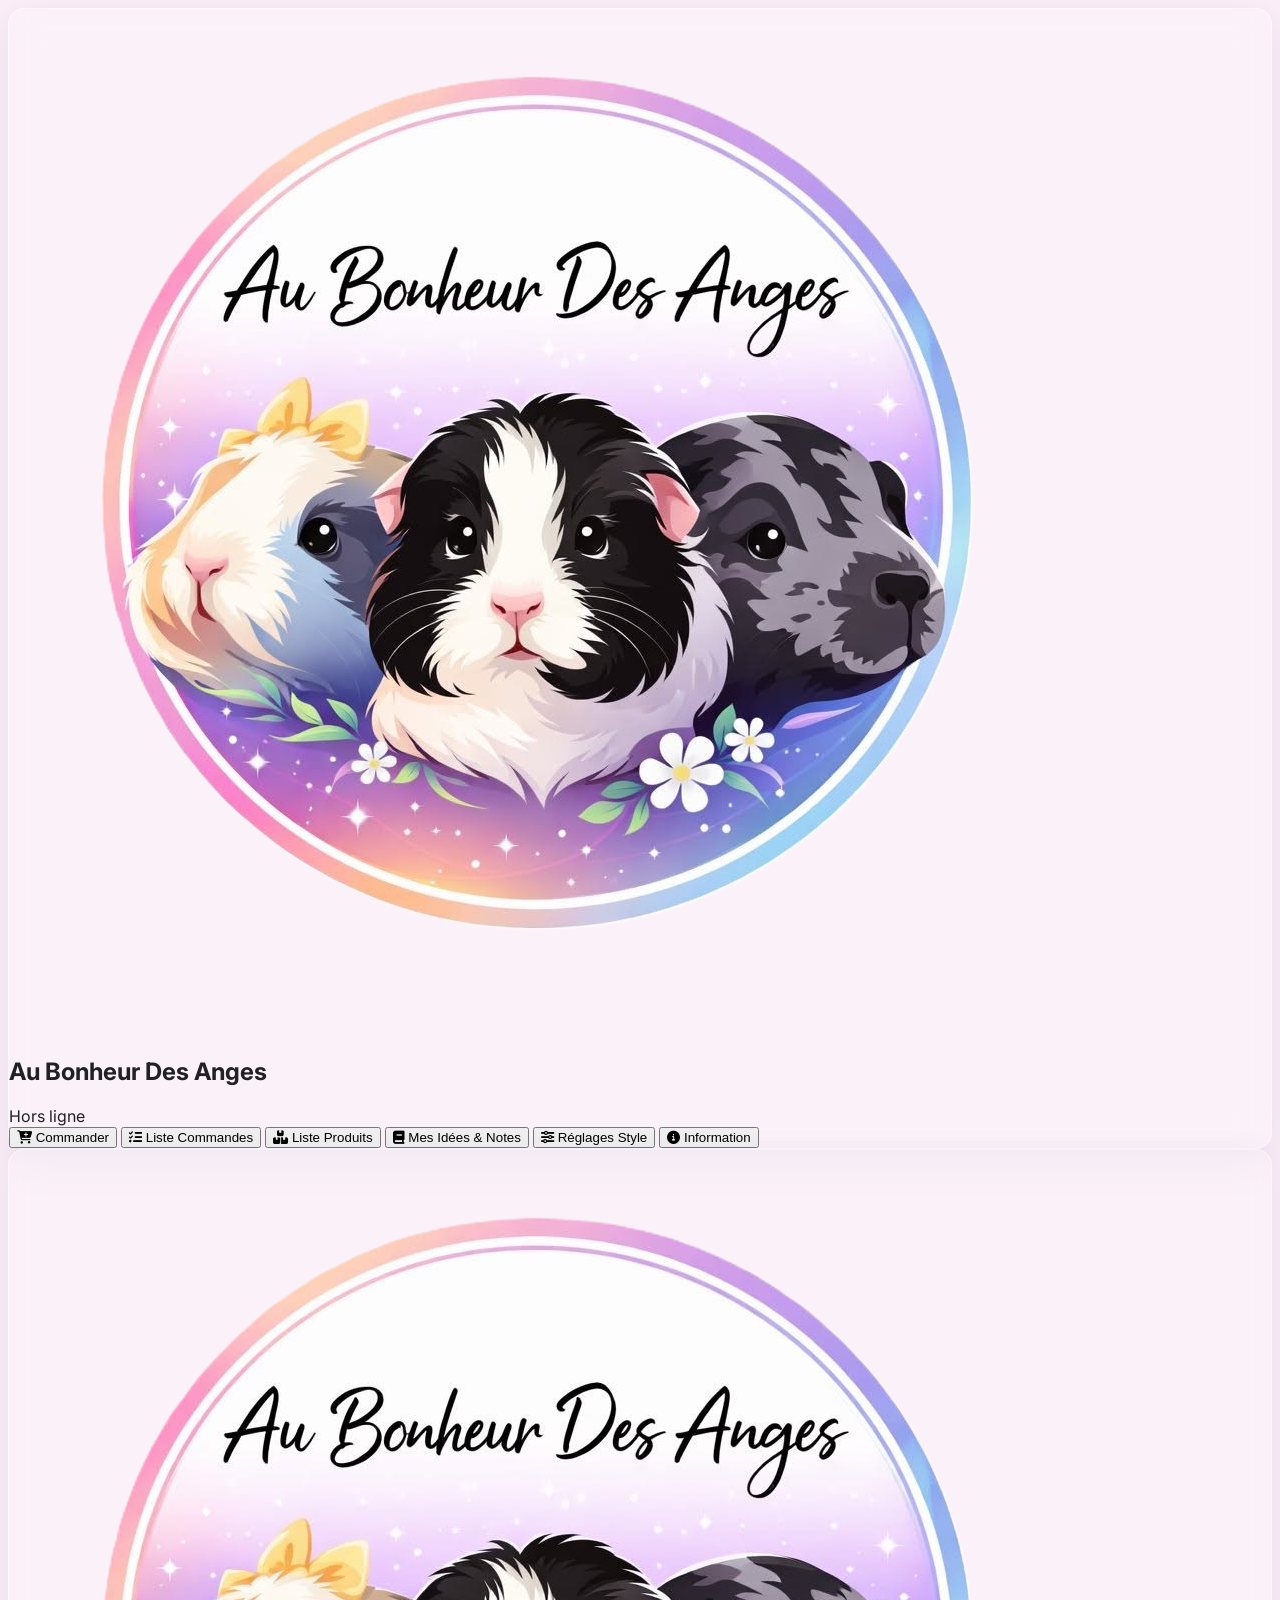
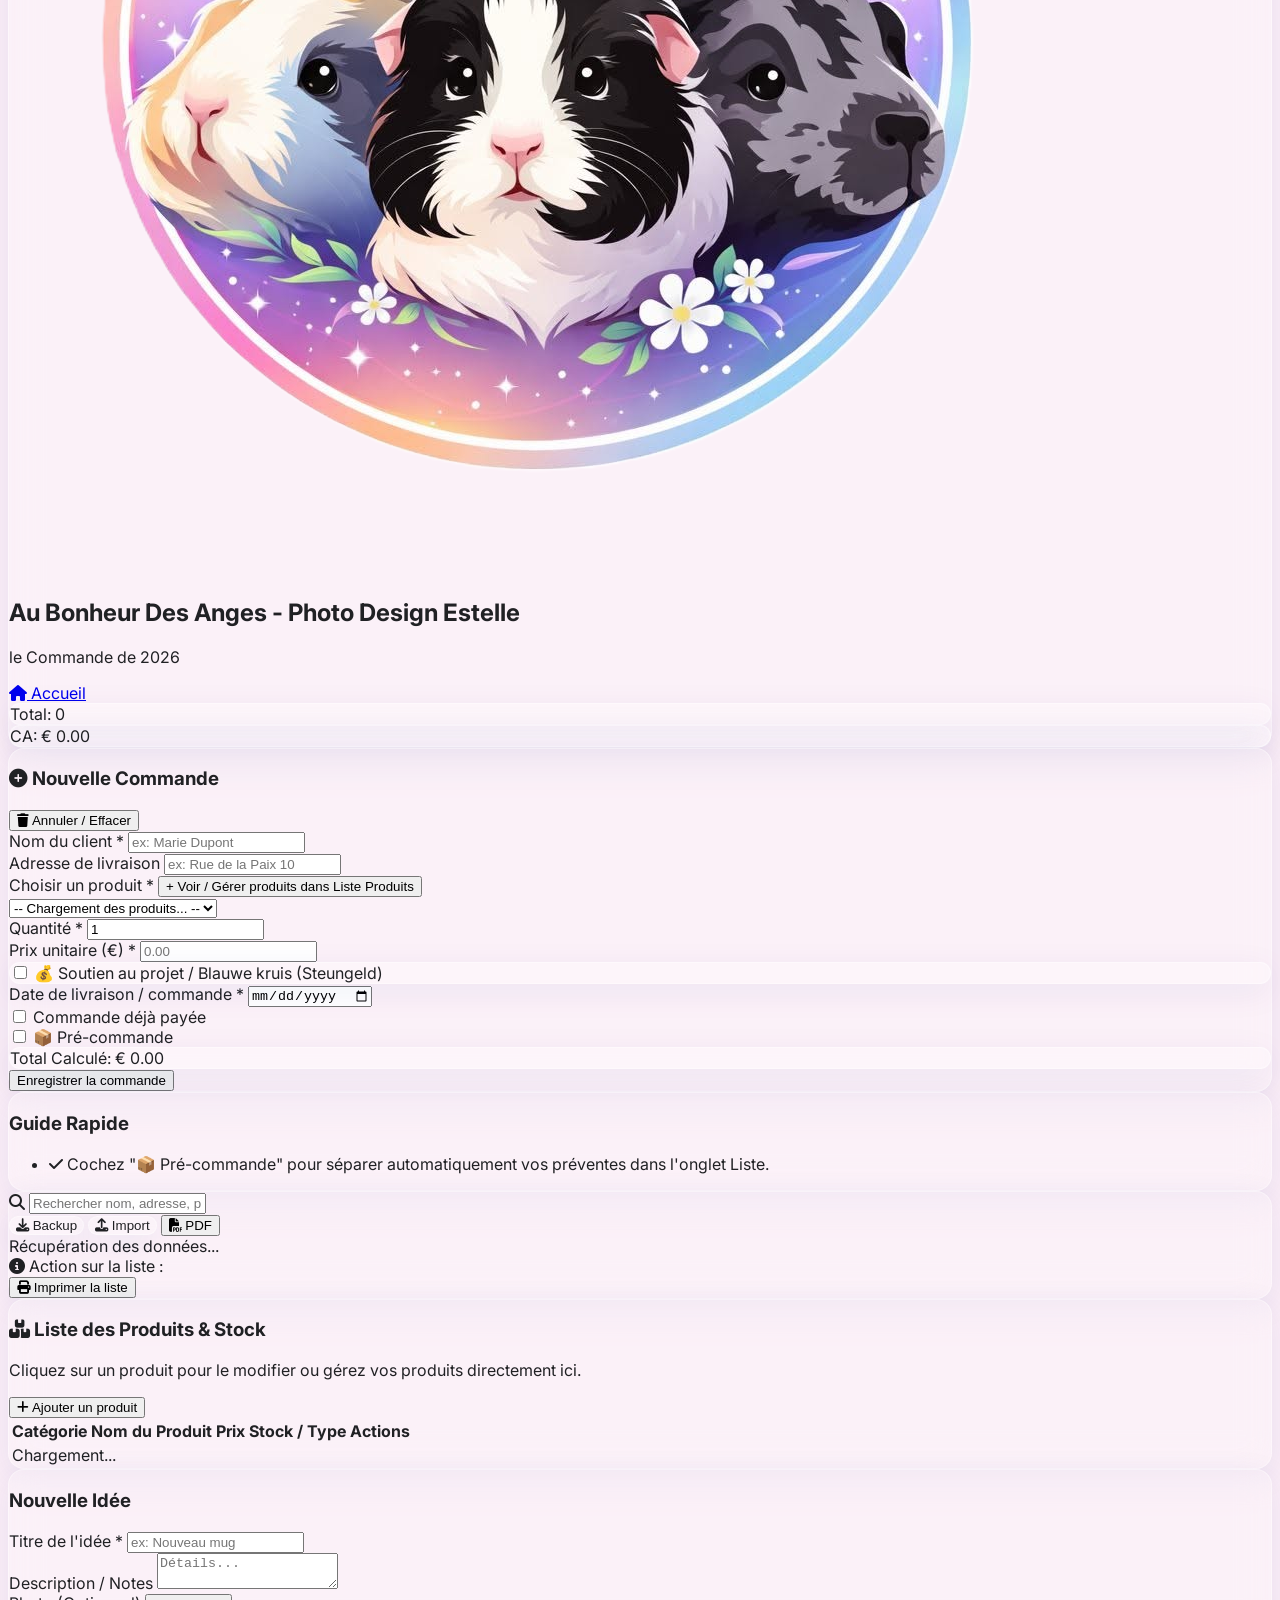
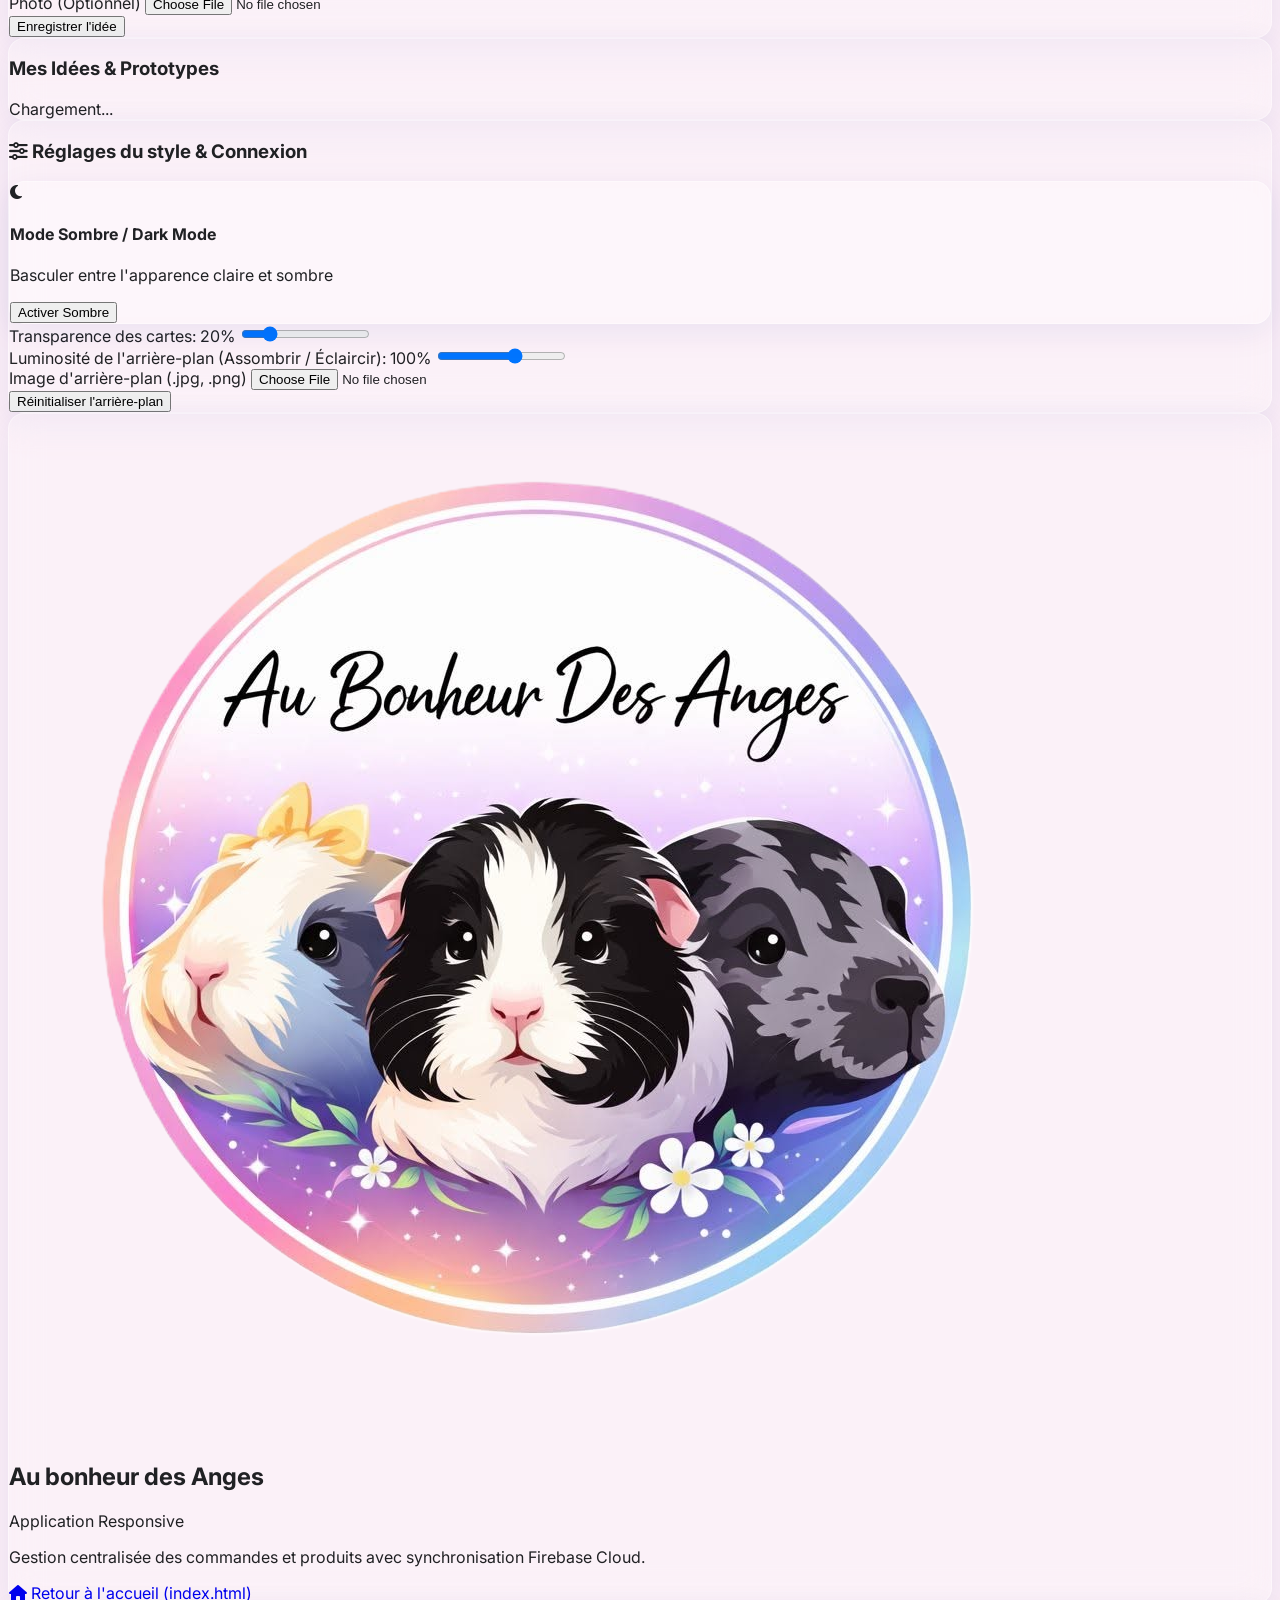
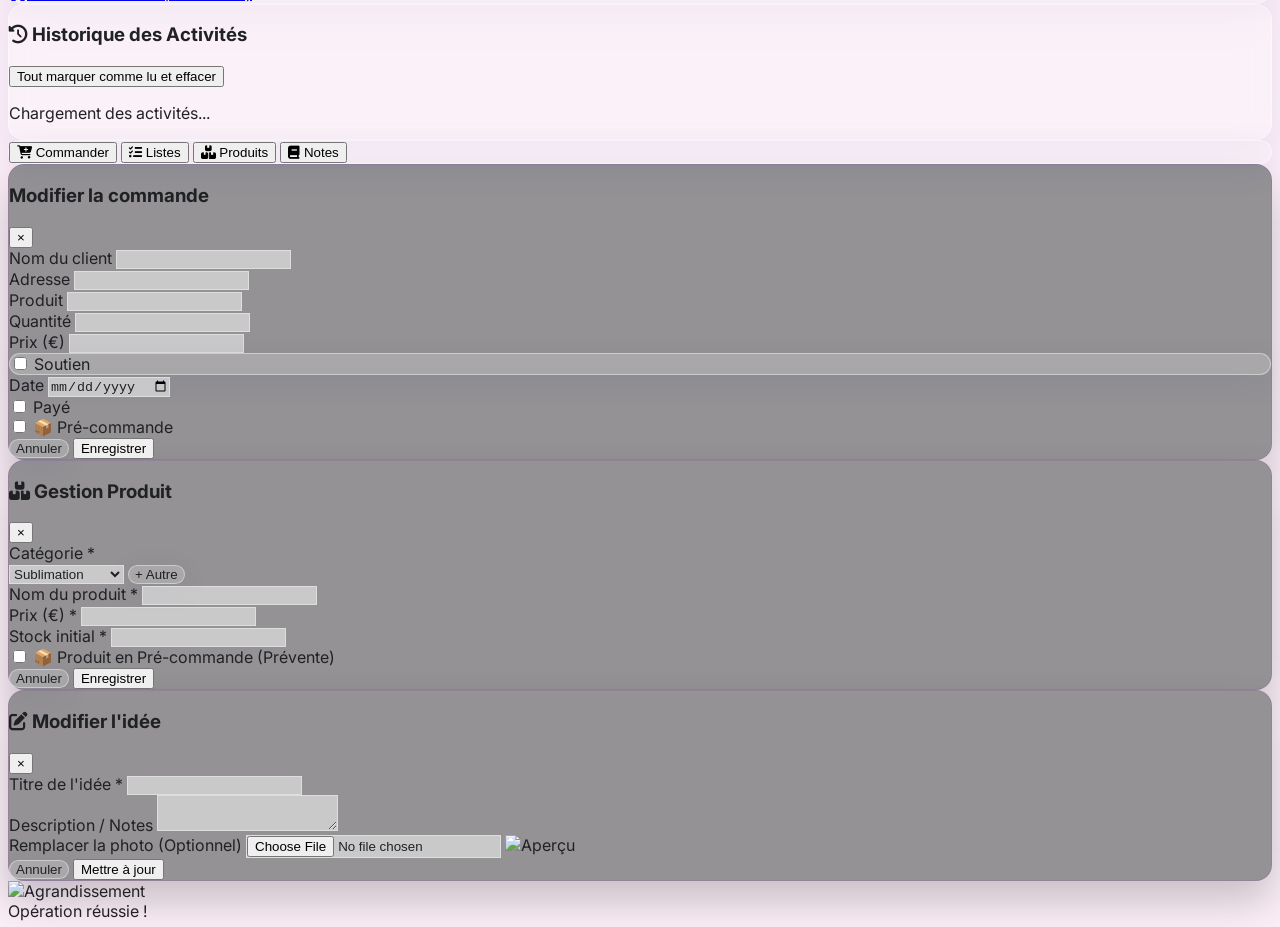
==== index.html @ 14081df7 "Update index.html Signed-off-by: Spider1232 <118114282+Spider1232@users.noreply.github.com>" ====
<!DOCTYPE html>
<html lang="fr-BE">
<head>
    <meta charset="UTF-8">
    <meta name="viewport" content="width=device-width, initial-scale=1.0">
    <title>Au Bonheur Des Anges - Dashboard</title>
    <!-- Tailwind CSS -->
    <script src="https://cdn.tailwindcss.com"></script>
    <!-- FontAwesome icons -->
    <link rel="stylesheet" href="https://cdnjs.cloudflare.com/ajax/libs/font-awesome/6.4.0/css/all.min.css">
    <!-- Google Fonts -->
    <link href="https://fonts.googleapis.com/css2?family=Inter:wght@300;400;500;600;700;800&display=swap" rel="stylesheet">
    <!-- html2pdf for PDF export -->
    <script src="https://cdnjs.cloudflare.com/ajax/libs/html2pdf.js/0.10.1/html2pdf.bundle.min.js"></script>

    <style>
        :root {
            --glass-bg: rgba(255, 255, 255, 0.20);
            --glass-border: rgba(255, 255, 255, 0.4);
            --glass-blur: 16px;
            --text-color: #202124;
            --body-bg: #fbeef7;
        }

        body.dark-mode {
            --glass-bg: rgba(30, 30, 40, 0.45);
            --glass-border: rgba(255, 255, 255, 0.12);
            --text-color: #f1f5f9;
            --body-bg: #121216;
        }

        body {
            font-family: 'Inter', -apple-system, BlinkMacSystemFont, sans-serif;
            background-color: var(--body-bg);
            background-attachment: fixed;
            min-height: 100vh;
            color: var(--text-color);
            position: relative;
            transition: background-color 0.3s ease, color 0.3s ease;
        }

        body::before {
            content: "";
            position: fixed;
            top: 0; left: 0; width: 100%; height: 100%;
            z-index: -1;
            background-size: cover;
            background-position: center;
            background-repeat: no-repeat;
            filter: brightness(100%);
            transition: filter 0.2s ease;
        }

        .glass-card {
            background: var(--glass-bg);
            backdrop-filter: blur(var(--glass-blur));
            -webkit-backdrop-filter: blur(var(--glass-blur));
            border: 1px solid var(--glass-border);
            border-radius: 1rem;
            box-shadow: 0 8px 32px 0 rgba(31, 38, 135, 0.08);
            color: var(--text-color);
        }
        .modal-white-card {
            background: #949294 !important;
            backdrop-filter: none !important;
            -webkit-backdrop-filter: none !important;
            border: 1px solid rgba(142, 68, 173, 0.2);
            border-radius: 1rem;
            box-shadow: 0 20px 40px rgba(0, 0, 0, 0.2);
            color: #202124 !important;

        body.dark-mode .modal-white-card {
            background: #1e1e24 !important;
            color: #ffffff !important;
            border-color: rgba(255, 255, 255, 0.15);
        }

        body.dark-mode .modal-white-card .glass-input {
            background: rgba(255, 255, 255, 0.1);
            color: #ffffff;
            border-color: rgba(255, 255, 255, 0.2);
        }

        .glass-input {
            background: rgba(255, 255, 255, 0.5);
            border: 1px solid var(--glass-border);
            color: #202124;
            backdrop-filter: blur(5px);
            -webkit-backdrop-filter: blur(5px);
        }

        body.dark-mode .glass-input {
            background: rgba(40, 40, 50, 0.6);
            color: #ffffff;
        }

        .glass-input::placeholder {
            color: rgba(32, 33, 36, 0.5);
        }

        body.dark-mode .glass-input::placeholder {
            color: rgba(255, 255, 255, 0.4);
        }

        .glass-input:focus {
            background: rgba(255, 255, 255, 0.85);
            border-color: #8e44ad;
            outline: none;
            box-shadow: 0 0 0 3px rgba(142, 68, 173, 0.15);
        }

        body.dark-mode .glass-input:focus {
            background: rgba(50, 50, 65, 0.9);
        }

        ::-webkit-scrollbar {
            width: 8px;
            height: 8px;
        }
        ::-webkit-scrollbar-track {
            background: rgba(0, 0, 0, 0.05);
        }
        ::-webkit-scrollbar-thumb {
            background: rgba(142, 68, 173, 0.2);
            border-radius: 4px;
        }
        ::-webkit-scrollbar-thumb:hover {
            background: rgba(142, 68, 173, 0.4);
        }

        select option {
            background-color: #ffffff;
            color: #202124;
        }
        body.dark-mode select option {
            background-color: #1e1e24;
            color: #ffffff;
        }

        .activity-item {
            background: rgba(255, 255, 255, 0.4);
            border-left: 3px solid #8e44ad;
            padding: 8px 12px;
            border-radius: 8px;
            margin-bottom: 8px;
            font-size: 12px;
        }
        body.dark-mode .activity-item {
            background: rgba(40, 40, 50, 0.4);
        }
        .activity-time {
            font-size: 10px;
            color: #7f8c8d;
            margin-bottom: 2px;
        }

        @media print {
            body { background: white !important; color: black !important; }
            aside, nav, header, button, .glass-card { background: white !important; box-shadow: none !important; border: none !important; color: black !important; }
            .no-print { display: none !important; }
        }
    </style>
</head>
<body class="flex min-h-screen overflow-x-hidden">

    <!-- ================= SIDEBAR NAVIGATIE (PC) ================= -->
    <aside class="w-64 glass-card m-4 mr-0 flex flex-col justify-between p-5 z-20 shrink-0 hidden md:flex no-print">
        <div>
            <div class="flex items-center gap-3 pb-6 border-b border-purple-900/10">
                <img src="logo.jpg" alt="Logo" class="w-12 h-12 rounded-full object-cover border-2 border-white/60 shadow-md" onerror="this.src='https://via.placeholder.com/48?text=ABDA'">
                <div>
                    <h1 class="font-bold text-sm leading-tight text-[#8e44ad]">Au Bonheur Des Anges</h1>
                    <div class="flex items-center gap-2 mt-1">
                        <span id="statusDot" class="w-2.5 h-2.5 rounded-full bg-red-500 shadow-sm"></span>
                        <span id="statusText" class="text-xs opacity-80 font-medium">Hors ligne</span>
                    </div>
                </div>
            </div>

            <nav class="mt-6 flex flex-col gap-2">
                <button onclick="showSection('order-section')" id="nav-order-section" class="nav-btn flex items-center gap-3 px-4 py-3 rounded-xl font-semibold text-sm transition-all bg-[#8e44ad]/15 text-[#8e44ad] shadow-sm cursor-pointer">
                    <i class="fa-solid fa-cart-plus text-lg w-6"></i>
                    <span>Commander</span>
                </button>
                <button onclick="showSection('list-section')" id="nav-list-section" class="nav-btn flex items-center gap-3 px-4 py-3 rounded-xl font-semibold text-sm opacity-80 hover:bg-white/30 hover:text-[#8e44ad] transition-all cursor-pointer">
                    <i class="fa-solid fa-list-check text-lg w-6"></i>
                    <span>Liste Commandes</span>
                </button>
                <button onclick="showSection('pdf-section')" id="nav-pdf-section" class="nav-btn flex items-center gap-3 px-4 py-3 rounded-xl font-semibold text-sm opacity-80 hover:bg-white/30 hover:text-[#8e44ad] transition-all cursor-pointer">
                    <i class="fa-solid fa-boxes-stacked text-lg w-6"></i>
                    <span>Liste Produits</span>
                </button>
                <button onclick="showSection('notebook-section')" id="nav-notebook-section" class="nav-btn flex items-center gap-3 px-4 py-3 rounded-xl font-semibold text-sm opacity-80 hover:bg-white/30 hover:text-[#8e44ad] transition-all cursor-pointer">
                    <i class="fa-solid fa-book text-lg w-6"></i>
                    <span>Mes Idées & Notes</span>
                </button>
                <button onclick="showSection('settings-section')" id="nav-settings-section" class="nav-btn flex items-center gap-3 px-4 py-3 rounded-xl font-semibold text-sm opacity-80 hover:bg-white/30 hover:text-[#8e44ad] transition-all cursor-pointer">
                    <i class="fa-solid fa-sliders text-lg w-6"></i>
                    <span>Réglages Style</span>
                </button>
                <button onclick="showSection('info-section')" id="nav-info-section" class="nav-btn flex items-center gap-3 px-4 py-3 rounded-xl font-semibold text-sm opacity-80 hover:bg-white/30 hover:text-[#8e44ad] transition-all cursor-pointer">
                    <i class="fa-solid fa-circle-info text-lg w-6"></i>
                    <span>Information</span>
                </button>
            </nav>
        </div>
    </aside>

    <!-- ================= HOOFDINHOUD (MAIN WORKSPACE) ================= -->
    <main class="flex-1 p-4 md:p-6 pb-28 md:pb-6 overflow-y-auto max-w-7xl mx-auto w-full">

        <header class="glass-card p-4 mb-6 flex flex-wrap justify-between items-center gap-4 no-print">
            <div class="flex items-center gap-3">
                <img src="logo.jpg" alt="Logo" class="w-10 h-10 rounded-full object-cover border-2 border-white/60 shadow-md md:hidden" onerror="this.src='https://via.placeholder.com/40?text=ABDA'">
                <div>
                    <h2 class="text-xl font-bold text-[#8e44ad]">Au Bonheur Des Anges - Photo Design Estelle</h2>
                    <p class="text-xs opacity-75">le Commande de 2026</p>
                </div>
            </div>

            <div class="flex items-center gap-2">
                <a href="index.html" class="px-3 py-2 bg-white/60 hover:bg-white/90 text-[#8e44ad] rounded-xl border border-white/60 shadow-sm font-semibold text-xs flex items-center gap-1.5 transition-all">
                    <i class="fa-solid fa-house"></i>
                    <span class="hidden sm:inline">Accueil</span>
                </a>
            </div>

            <div class="flex items-center gap-4 text-xs">
                <div class="glass-card px-3 py-2 rounded-xl shadow-sm">
                    <span class="opacity-75">Total:</span>
                    <span id="statTotalOrders" class="font-bold text-[#8e44ad] ml-1">0</span>
                </div>
                <div class="glass-card px-3 py-2 rounded-xl shadow-sm">
                    <span class="opacity-75">CA:</span>
                    <span id="statTotalRevenue" class="font-bold text-emerald-500 ml-1">€ 0.00</span>
                </div>
            </div>
        </header>

        <!-- SECTIE 1: COMMANDER -->
        <section id="order-section" class="dashboard-section space-y-6">
            <div class="grid grid-cols-1 lg:grid-cols-12 gap-6">
                <div id="formCardContainer" class="lg:col-span-7 glass-card p-6 transition-all">
                    <div class="flex justify-between items-center pb-4 mb-6 border-b border-purple-900/10">
                        <h3 id="formSectionTitle" class="font-bold uppercase tracking-wider text-sm text-[#8e44ad] flex items-center gap-2">
                            <i class="fa-solid fa-plus-circle"></i> Nouvelle Commande
                        </h3>
                        <button onclick="clearFormDraft()" class="text-xs text-red-500 hover:text-red-700 flex items-center gap-1 font-semibold cursor-pointer">
                            <i class="fa-solid fa-trash"></i> Annuler / Effacer
                        </button>
                    </div>

                    <form id="orderForm" class="space-y-4">
                        <input type="hidden" id="editOrderId" value="">
                        <div class="grid grid-cols-1 sm:grid-cols-2 gap-4">
                            <div>
                                <label class="block text-xs font-semibold opacity-80 mb-1">Nom du client *</label>
                                <input type="text" id="naam" class="w-full glass-input rounded-xl px-4 py-2.5 text-sm" placeholder="ex: Marie Dupont" required>
                            </div>
                            <div>
                                <label class="block text-xs font-semibold opacity-80 mb-1">Adresse de livraison</label>
                                <input type="text" id="adres" class="w-full glass-input rounded-xl px-4 py-2.5 text-sm" placeholder="ex: Rue de la Paix 10">
                            </div>
                        </div>

                        <div>
                            <div class="flex justify-between items-center mb-1">
                                <label class="block text-xs font-semibold opacity-80">Choisir un produit *</label>
                                <button type="button" onclick="showSection('pdf-section')" class="text-xs text-[#8e44ad] underline font-medium hover:text-[#6c3483] cursor-pointer">
                                    + Voir / Gérer produits dans Liste Produits
                                </button>
                            </div>
                            <select id="text" class="w-full glass-input rounded-xl px-4 py-2.5 text-sm cursor-pointer" required onchange="updateDefaultPrice()">
                                <option value="" data-price="">-- Chargement des produits... --</option>
                            </select>
                        </div>

                        <div class="grid grid-cols-1 sm:grid-cols-2 gap-4">
                            <div>
                                <label class="block text-xs font-semibold opacity-80 mb-1">Quantité *</label>
                                <input type="number" id="aantal" class="w-full glass-input rounded-xl px-4 py-2.5 text-sm" value="1" min="1" required oninput="calculateTotal()">
                            </div>
                            <div>
                                <label class="block text-xs font-semibold opacity-80 mb-1">Prix unitaire (€) *</label>
                                <input type="number" step="0.01" id="prijs" class="w-full glass-input rounded-xl px-4 py-2.5 text-sm" placeholder="0.00" required oninput="calculateTotal()">
                            </div>
                        </div>

                        <div class="glass-card p-4 rounded-xl border border-dashed border-[#8e44ad]/30 bg-purple-900/5 space-y-3">
                            <div class="flex items-center gap-3">
                                <input type="checkbox" id="hasSteungeld" class="w-5 h-5 accent-[#8e44ad] rounded cursor-pointer" onchange="toggleSteungeldInput(); calculateTotal();">
                                <label for="hasSteungeld" class="text-sm font-semibold cursor-pointer opacity-90">💰 Soutien au projet / Blauwe kruis (Steungeld)</label>
                            </div>
                            <div id="steungeldWrapper" style="display: none;">
                                <label class="block text-xs font-semibold opacity-80 mb-1">Montant du soutien / steungeld (€)</label>
                                <input type="number" step="0.01" id="steungeldBedrag" class="w-full glass-input rounded-xl px-4 py-2 text-sm" value="0.00" min="0" oninput="calculateTotal()">
                            </div>
                        </div>

                        <div class="grid grid-cols-1 sm:grid-cols-2 gap-4 items-center">
                            <div>
                                <label class="block text-xs font-semibold opacity-80 mb-1">Date de livraison / commande *</label>
                                <input type="date" id="datum" class="w-full glass-input rounded-xl px-4 py-2.5 text-sm cursor-pointer" required>
                            </div>
                            <div class="space-y-2 pt-2">
                                <div class="flex items-center gap-3">
                                    <input type="checkbox" id="betaald" class="w-5 h-5 accent-[#8e44ad] rounded cursor-pointer">
                                    <label for="betaald" class="text-sm font-semibold cursor-pointer opacity-90">Commande déjà payée</label>
                                </div>
                                <div class="flex items-center gap-3">
                                    <input type="checkbox" id="preorder" class="w-5 h-5 accent-[#8e44ad] rounded cursor-pointer">
                                    <label for="preorder" class="text-sm font-semibold cursor-pointer opacity-90">📦 Pré-commande</label>
                                </div>
                            </div>
                        </div>

                        <div class="glass-card p-4 rounded-xl flex justify-between items-center mt-4 shadow-sm">
                            <span class="text-sm font-medium opacity-80">Total Calculé:</span>
                            <span class="text-2xl font-extrabold text-[#8e44ad]">€ <span id="totalAmount">0.00</span></span>
                        </div>

                        <button type="submit" id="submitBtn" class="w-full py-3.5 rounded-xl bg-gradient-to-r from-[#9b51e0] to-[#8e44ad] hover:from-[#a55eea] hover:to-[#7d3c98] font-bold text-white shadow-lg transition-all cursor-pointer">
                            Enregistrer la commande
                        </button>
                    </form>
                </div>

                <div class="lg:col-span-5 space-y-6">
                    <div class="glass-card p-6">
                        <h3 class="font-bold uppercase tracking-wider text-sm text-[#8e44ad] mb-4 pb-2 border-b border-purple-900/10">
                            Guide Rapide
                        </h3>
                        <ul class="space-y-3 text-xs opacity-80">
                            <li class="flex items-start gap-2">
                                <i class="fa-solid fa-check text-emerald-500 mt-0.5"></i>
                                <span>Cochez "📦 Pré-commande" pour séparer automatiquement vos préventes dans l'onglet Liste.</span>
                            </li>
                        </ul>
                    </div>
                </div>
            </div>
        </section>

        <!-- SECTIE 2: LISTE COMMANDES -->
        <section id="list-section" class="dashboard-section space-y-6 hidden">
            <div class="glass-card p-6" id="pdfContent">
                <div class="flex flex-wrap justify-between items-center gap-4 mb-6 pb-4 border-b border-purple-900/10">
                    <div class="flex items-center gap-2 flex-1 max-w-md">
                        <div class="relative w-full">
                            <i class="fa-solid fa-magnifying-glass absolute left-3.5 top-3 opacity-50 text-sm"></i>
                            <input type="text" id="searchInput" onkeyup="filterItems()" class="w-full glass-input pl-10 pr-4 py-2 rounded-xl text-sm" placeholder="Rechercher nom, adresse, produit...">
                        </div>
                    </div>
                    <!-- BACKUP, IMPORT & PDF KNOPPEN -->
                    <div class="flex items-center gap-2 flex-wrap">
                        <button onclick="downloadBackup()" class="px-3 py-2 rounded-xl glass-card text-xs font-semibold text-[#8e44ad] border border-[#8e44ad]/30 shadow-sm hover:bg-white/50 cursor-pointer flex items-center gap-1.5" title="Télécharger une sauvegarde (Backup)">
                            <i class="fa-solid fa-download"></i> Backup
                        </button>
                        <button onclick="document.getElementById('importFile').click()" class="px-3 py-2 rounded-xl glass-card text-xs font-semibold text-[#8e44ad] border border-[#8e44ad]/30 shadow-sm hover:bg-white/50 cursor-pointer flex items-center gap-1.5" title="Importer une sauvegarde">
                            <i class="fa-solid fa-upload"></i> Import
                        </button>
                        <input type="file" id="importFile" style="display: none;" accept=".json" onchange="importBackup(event)">
                        <button onclick="exportToPDF()" class="px-3 py-2 rounded-xl bg-[#8e44ad] text-xs font-semibold text-white shadow-sm hover:bg-[#7d3c98] cursor-pointer flex items-center gap-1.5" title="Exporter en PDF">
                            <i class="fa-solid fa-file-pdf"></i> PDF
                        </button>
                    </div>
                </div>

                <div class="space-y-6">
                    <div id="loadingText" class="text-center py-8 opacity-60 text-sm">Récupération des données...</div>

                    <div id="preorderSection" style="display:none;" class="space-y-3">
                        <div class="text-xs font-bold uppercase tracking-wider text-[#8e44ad] pb-1 border-b border-[#8e44ad]/30 flex items-center gap-2">
                            <span>📦 Pré-commandes</span> (<span id="preorderCount">0</span>)
                        </div>
                        <ul id="preorderList" class="space-y-3"></ul>
                    </div>

                    <div id="normalSection" style="display:none;" class="space-y-3">
                        <div class="text-xs font-bold uppercase tracking-wider text-[#8e44ad] pb-1 border-b border-[#8e44ad]/30 flex items-center gap-2">
                            <span>🛍️ Commandes Normales</span> (<span id="normalCount">0</span>)
                        </div>
                        <ul id="normalList" class="space-y-3"></ul>
                    </div>

                    <div id="emptyMessage" class="text-center py-8 opacity-60 text-sm" style="display:none;">Aucune commande trouvée</div>
                </div>

                <div class="mt-8 pt-6 border-t border-purple-900/10 flex flex-wrap items-center justify-between gap-4">
                    <div class="text-xs opacity-75">
                        <i class="fa-solid fa-circle-info text-[#8e44ad]"></i> Action sur la liste :
                    </div>
                    <div class="flex items-center gap-3">
                        <button onclick="window.print()" class="px-4 py-2.5 rounded-xl bg-sky-600 hover:bg-sky-700 text-xs font-bold text-white transition-all flex items-center gap-2 shadow-sm cursor-pointer">
                            <i class="fa-solid fa-print"></i> Imprimer la liste
                        </button>
                    </div>
                </div>
            </div>
        </section>

        <!-- SECTIE 3: LISTE PRODUITS & GÉRER PRODUITS -->
        <section id="pdf-section" class="dashboard-section space-y-6 hidden">
            <div class="glass-card p-6">
                <div class="flex flex-wrap justify-between items-center gap-3 mb-5 pb-4 border-b border-purple-900/10">
                    <div>
                        <h3 class="font-bold text-lg text-[#8e44ad] flex items-center gap-2"><i class="fa-solid fa-boxes-stacked"></i> Liste des Produits & Stock</h3>
                        <p class="text-xs opacity-70 mt-1">Cliquez sur un produit pour le modifier ou gérez vos produits directement ici.</p>
                    </div>
                    <button onclick="openAddProductModal()" class="px-4 py-2 rounded-xl bg-[#8e44ad] hover:bg-[#7d3c98] text-white text-xs font-bold shadow-md cursor-pointer flex items-center gap-2">
                        <i class="fa-solid fa-plus"></i> Ajouter un produit
                    </button>
                </div>
                <div class="overflow-x-auto rounded-xl border border-purple-900/10">
                    <table class="w-full text-left text-xs">
                        <thead class="bg-purple-900/5 text-[#8e44ad] border-b border-purple-900/10 font-bold">
                            <tr>
                                <th class="p-3">Catégorie</th>
                                <th class="p-3">Nom du Produit</th>
                                <th class="p-3">Prix</th>
                                <th class="p-3">Stock / Type</th>
                                <th class="p-3 text-right">Actions</th>
                            </tr>
                        </thead>
                        <tbody id="productsTableBody" class="divide-y divide-purple-900/10">
                            <tr><td colspan="5" class="p-4 text-center opacity-60">Chargement...</td></tr>
                        </tbody>
                    </table>
                </div>
            </div>
        </section>

        <!-- SECTIE 4: NOTEBOOK -->
        <section id="notebook-section" class="dashboard-section space-y-6 hidden">
            <div class="grid grid-cols-1 lg:grid-cols-12 gap-6">
                <div class="lg:col-span-5 glass-card p-6">
                    <h3 class="font-bold uppercase tracking-wider text-sm text-[#8e44ad] mb-4 pb-2 border-b border-purple-900/10">
                        Nouvelle Idée
                    </h3>
                    <form id="ideaForm" class="space-y-4">
                        <div>
                            <label class="block text-xs font-semibold opacity-80 mb-1">Titre de l'idée *</label>
                            <input type="text" id="ideaTitre" class="w-full glass-input rounded-xl px-4 py-2.5 text-sm" placeholder="ex: Nouveau mug" required>
                        </div>
                        <div>
                            <label class="block text-xs font-semibold opacity-80 mb-1">Description / Notes</label>
                            <textarea id="ideaDescription" class="w-full glass-input rounded-xl px-4 py-2.5 text-sm h-24" placeholder="Détails..."></textarea>
                        </div>
                        <div>
                            <label class="block text-xs font-semibold opacity-80 mb-1">Photo (Optionnel)</label>
                            <input type="file" id="ideaPhoto" accept="image/*" class="w-full glass-input rounded-xl px-4 py-2 text-xs cursor-pointer">
                        </div>
                        <button type="submit" class="w-full py-3 rounded-xl bg-[#8e44ad] hover:bg-[#7d3c98] font-bold text-white shadow-lg text-sm cursor-pointer">
                            Enregistrer l'idée
                        </button>
                    </form>
                </div>

                <div class="lg:col-span-7 glass-card p-6 space-y-4">
                    <h3 class="font-bold uppercase tracking-wider text-sm text-[#8e44ad] pb-2 border-b border-purple-900/10">
                        Mes Idées & Prototypes
                    </h3>
                    <div id="ideasContainer" class="space-y-3">
                        <div class="text-center py-6 opacity-60 text-sm">Chargement...</div>
                    </div>
                </div>
            </div>
        </section>

        <!-- SECTIE 5: RÉGLAGES STYLE -->
        <section id="settings-section" class="dashboard-section space-y-6 hidden">
            <div class="glass-card p-6 max-w-xl mx-auto space-y-6">
                <h3 class="font-bold uppercase tracking-wider text-sm text-[#8e44ad] pb-2 border-b border-purple-900/10 flex items-center gap-2">
                    <i class="fa-solid fa-sliders"></i> Réglages du style & Connexion
                </h3>

                <div class="space-y-4">
                    <div class="flex items-center justify-between glass-card p-4 rounded-xl">
                        <div class="flex items-center gap-3">
                            <i class="fa-solid fa-moon text-lg text-[#8e44ad]"></i>
                            <div>
                                <h4 class="text-xs font-bold">Mode Sombre / Dark Mode</h4>
                                <p class="text-[11px] opacity-75">Basculer entre l'apparence claire et sombre</p>
                            </div>
                        </div>
                        <button onclick="toggleDarkMode()" id="darkModeBtn" class="px-4 py-2 rounded-xl bg-[#8e44ad] text-white text-xs font-bold shadow-md cursor-pointer transition-all">
                            Activer Sombre
                        </button>
                    </div>

                    <div>
                        <label class="block text-xs font-semibold mb-2 flex justify-between opacity-80">
                            <span>Transparence des cartes:</span>
                            <span id="opacityVal">20%</span>
                        </label>
                        <input type="range" id="opacitySlider" min="0.05" max="0.85" step="0.05" value="0.20" class="w-full accent-[#8e44ad] cursor-pointer" oninput="updateOpacity(this.value)">
                    </div>

                    <div>
                        <label class="block text-xs font-semibold mb-2 flex justify-between opacity-80">
                            <span>Luminosité de l'arrière-plan (Assombrir / Éclaircir):</span>
                            <span id="brightnessVal">100%</span>
                        </label>
                        <input type="range" id="brightnessSlider" min="20" max="150" step="5" value="100" class="w-full accent-[#8e44ad] cursor-pointer" oninput="updateBrightness(this.value)">
                    </div>

                    <div>
                        <label class="block text-xs font-semibold mb-2 opacity-80">Image d'arrière-plan (.jpg, .png)</label>
                        <input type="file" id="bgInput" accept="image/*" class="w-full glass-input rounded-xl p-2 text-xs cursor-pointer">
                    </div>

                    <div class="pt-4 border-t border-purple-900/10 space-y-3">
                        <button onclick="removeCustomBackground()" class="w-full py-2.5 rounded-xl bg-red-600 hover:bg-red-700 text-xs font-bold text-white shadow-md cursor-pointer">
                            Réinitialiser l'arrière-plan
                        </button>
                    </div>
                </div>
            </div>
        </section>

        <!-- SECTIE 6: INFO -->
        <section id="info-section" class="dashboard-section space-y-6 hidden">
            <div class="glass-card p-6 max-w-2xl mx-auto space-y-6 text-center">
                <img src="logo.jpg" alt="Logo" class="w-24 h-24 rounded-full mx-auto border-2 border-white/60 shadow-lg object-cover" onerror="this.src='https://via.placeholder.com/96'">
                <h2 class="text-xl font-bold text-[#8e44ad]">Au bonheur des Anges</h2>
                <span class="inline-block bg-[#8e44ad]/15 text-[#8e44ad] border border-[#8e44ad]/30 text-xs px-3 py-1 rounded-full font-bold uppercase tracking-wider">Application Responsive</span>
                <p class="text-sm opacity-80">Gestion centralisée des commandes et produits avec synchronisation Firebase Cloud.</p>
                <div class="pt-2">
                    <a href="index.html" class="inline-flex items-center gap-2 px-6 py-3 bg-[#8e44ad] text-white rounded-xl text-sm font-bold shadow-md hover:bg-[#7d3c98] transition-all">
                        <i class="fa-solid fa-house"></i> Retour à l'accueil (index.html)
                    </a>
                </div>
            </div>

            <div class="glass-card p-6 max-w-2xl mx-auto space-y-4 text-left">
                <div class="flex justify-between items-center pb-2 border-b border-purple-900/10">
                    <h3 class="font-bold text-sm text-[#8e44ad] flex items-center gap-2">
                        <i class="fa-solid fa-clock-rotate-left"></i> Historique des Activités
                    </h3>
                    <button onclick="clearActivityLog()" class="px-3 py-1 bg-red-500/15 text-red-600 hover:bg-red-500/25 rounded-lg text-xs font-semibold transition-all cursor-pointer">
                        Tout marquer comme lu et effacer
                    </button>
                </div>
                <div id="activityLogContainer" class="max-h-64 overflow-y-auto space-y-2 pr-1">
                    <p class="text-center text-xs opacity-60 py-4">Chargement des activités...</p>
                </div>
            </div>
        </section>

    </main>

    <!-- ================= MOBIELE NAVIGATIE BALK (ONDERAN) ================= -->
    <nav class="fixed bottom-0 left-0 right-0 glass-card m-2 p-2 flex justify-around items-center z-30 md:hidden shadow-lg border no-print">
        <button onclick="showSection('order-section')" id="mob-nav-order-section" class="mob-nav-btn flex flex-col items-center p-2 text-[#8e44ad] text-xs font-semibold cursor-pointer">
            <i class="fa-solid fa-cart-plus text-base"></i>
            <span class="text-[10px]">Commander</span>
        </button>
        <button onclick="showSection('list-section')" id="mob-nav-list-section" class="mob-nav-btn flex flex-col items-center p-2 opacity-70 text-xs font-semibold cursor-pointer">
            <i class="fa-solid fa-list-check text-base"></i>
            <span class="text-[10px]">Listes</span>
        </button>
        <button onclick="showSection('pdf-section')" id="mob-nav-pdf-section" class="mob-nav-btn flex flex-col items-center p-2 opacity-70 text-xs font-semibold cursor-pointer">
            <i class="fa-solid fa-boxes-stacked text-base"></i>
            <span class="text-[10px]">Produits</span>
        </button>
        <button onclick="showSection('notebook-section')" id="mob-nav-notebook-section" class="mob-nav-btn flex flex-col items-center p-2 opacity-70 text-xs font-semibold cursor-pointer">
            <i class="fa-solid fa-book text-base"></i>
            <span class="text-[10px]">Notes</span>
        </button>
    </nav>

    <!-- MODAL EDIT/BEWERK BESTELLING -->
    <div id="editModal" class="fixed inset-0 z-50 bg-black/50 backdrop-blur-sm hidden flex items-center justify-center p-4">
        <div class="modal-white-card p-6 max-w-lg w-full max-h-[90vh] overflow-y-auto space-y-4">
            <div class="flex justify-between items-center pb-3 border-b border-purple-900/10">
                <h3 class="font-bold text-[#8e44ad] text-sm">Modifier la commande</h3>
                <button onclick="document.getElementById('editModal').classList.add('hidden')" class="text-xl font-bold opacity-60 hover:opacity-100">&times;</button>
            </div>
            <form id="editForm" class="space-y-4">
                <input type="hidden" id="modalEditId">
                <div>
                    <label class="block text-xs font-semibold opacity-80 mb-1">Nom du client</label>
                    <input type="text" id="modalNaam" class="w-full glass-input rounded-xl px-3 py-2 text-sm" required>
                </div>
                <div>
                    <label class="block text-xs font-semibold opacity-80 mb-1">Adresse</label>
                    <input type="text" id="modalAdres" class="w-full glass-input rounded-xl px-3 py-2 text-sm">
                </div>
                <div>
                    <label class="block text-xs font-semibold opacity-80 mb-1">Produit</label>
                    <input type="text" id="modalText" class="w-full glass-input rounded-xl px-3 py-2 text-sm" required>
                </div>
                <div class="grid grid-cols-2 gap-3">
                    <div>
                        <label class="block text-xs font-semibold opacity-80 mb-1">Quantité</label>
                        <input type="number" id="modalAantal" class="w-full glass-input rounded-xl px-3 py-2 text-sm" required min="1">
                    </div>
                    <div>
                        <label class="block text-xs font-semibold opacity-80 mb-1">Prix (€)</label>
                        <input type="number" step="0.01" id="modalPrijs" class="w-full glass-input rounded-xl px-3 py-2 text-sm" required>
                    </div>
                </div>

                <div class="glass-card p-3 rounded-xl border border-dashed border-[#8e44ad]/30 space-y-2">
                    <div class="flex items-center gap-2">
                        <input type="checkbox" id="modalHasSteungeld" class="w-4 h-4 accent-[#8e44ad] rounded cursor-pointer" onchange="toggleModalSteungeldInput()">
                        <label for="modalHasSteungeld" class="text-xs font-semibold cursor-pointer">Soutien</label>
                    </div>
                    <div id="modalSteungeldWrapper" style="display: none;">
                        <input type="number" step="0.01" id="modalSteungeldBedrag" class="w-full glass-input rounded-xl px-3 py-1.5 text-xs" value="0.00" min="0">
                    </div>
                </div>

                <div>
                    <label class="block text-xs font-semibold opacity-80 mb-1">Date</label>
                    <input type="date" id="modalDatum" class="w-full glass-input rounded-xl px-3 py-2 text-sm" required>
                </div>
                <div class="space-y-2 pt-1">
                    <div class="flex items-center gap-2">
                        <input type="checkbox" id="modalBetaald" class="w-4 h-4 accent-[#8e44ad] rounded cursor-pointer">
                        <label for="modalBetaald" class="text-xs font-semibold cursor-pointer">Payé</label>
                    </div>
                    <div class="flex items-center gap-2">
                        <input type="checkbox" id="modalPreorder" class="w-4 h-4 accent-[#8e44ad] rounded cursor-pointer">
                        <label for="modalPreorder" class="text-xs font-semibold cursor-pointer">📦 Pré-commande</label>
                    </div>
                </div>
                <div class="flex justify-end gap-2 pt-2">
                    <button type="button" onclick="document.getElementById('editModal').classList.add('hidden')" class="px-4 py-2 rounded-xl glass-card text-xs font-semibold">Annuler</button>
                    <button type="submit" class="px-4 py-2 rounded-xl bg-[#8e44ad] text-white text-xs font-bold">Enregistrer</button>
                </div>
            </form>
        </div>
    </div>

    <!-- MODAL PRODUCT TOEVOEGEN / BEWERKEN (MET PRÉ-COMMANDE OPTIE) -->
    <div id="editProductModal" class="fixed inset-0 z-50 bg-black/50 backdrop-blur-sm hidden flex items-center justify-center p-4">
        <div class="modal-white-card p-6 max-w-md w-full space-y-4">
            <div class="flex justify-between items-center pb-3 border-b border-purple-900/10">
                <h3 id="productModalTitle" class="font-bold text-[#8e44ad] text-sm"><i class="fa-solid fa-boxes-stacked mr-1"></i> Gestion Produit</h3>
                <button onclick="document.getElementById('editProductModal').classList.add('hidden')" class="text-xl font-bold opacity-60 hover:opacity-100">&times;</button>
            </div>
            <form id="editProductForm" class="space-y-4">
                <input type="hidden" id="modalEditProductId">
                <div>
                    <label class="block text-xs font-semibold opacity-80 mb-1">Catégorie *</label>
                    <div class="flex gap-2">
                        <select id="modalProductCategorie" class="w-full glass-input rounded-xl px-3 py-2 text-xs cursor-pointer" required>
                            <option value="Sublimation">Sublimation</option>
                            <option value="Créations 3D">Créations 3D</option>
                            <option value="Déco pour Noël">Déco pour Noël</option>
                            <option value="Photo Design">Photo Design</option>
                            <option value="Autre">Autre</option>
                        </select>
                        <button type="button" onclick="addNewCategoryPromptModal()" class="px-3 py-2 rounded-xl glass-card text-xs font-semibold border cursor-pointer whitespace-nowrap">+ Autre</button>
                    </div>
                </div>
                <div>
                    <label class="block text-xs font-semibold opacity-80 mb-1">Nom du produit *</label>
                    <input type="text" id="modalProductNaam" class="w-full glass-input rounded-xl px-3 py-2 text-sm" required>
                </div>
                <div class="grid grid-cols-2 gap-3">
                    <div>
                        <label class="block text-xs font-semibold opacity-80 mb-1">Prix (€) *</label>
                        <input type="number" step="0.01" min="0" id="modalProductPrijs" class="w-full glass-input rounded-xl px-3 py-2 text-sm" required>
                    </div>
                    <div>
                        <label class="block text-xs font-semibold opacity-80 mb-1">Stock initial *</label>
                        <input type="number" min="0" id="modalProductStock" class="w-full glass-input rounded-xl px-3 py-2 text-sm" required>
                    </div>
                </div>
                <div class="flex items-center gap-3 pt-2">
                    <input type="checkbox" id="modalProductPreorder" class="w-5 h-5 accent-[#8e44ad] rounded cursor-pointer">
                    <label for="modalProductPreorder" class="text-xs font-semibold cursor-pointer opacity-90">📦 Produit en Pré-commande (Prévente)</label>
                </div>
                <div class="flex justify-end gap-2 pt-2">
                    <button type="button" onclick="document.getElementById('editProductModal').classList.add('hidden')" class="px-4 py-2 rounded-xl glass-card text-xs font-semibold cursor-pointer">Annuler</button>
                    <button type="submit" class="px-4 py-2 rounded-xl bg-[#8e44ad] text-white text-xs font-bold cursor-pointer">Enregistrer</button>
                </div>
            </form>
        </div>
    </div>

    <!-- MODAL EDIT/BEWERK IDÉE -->
    <div id="editIdeaModal" class="fixed inset-0 z-50 bg-black/50 backdrop-blur-sm hidden flex items-center justify-center p-4">
        <div class="modal-white-card p-6 max-w-lg w-full space-y-4">
            <div class="flex justify-between items-center pb-3 border-b border-purple-900/10">
                <h3 class="font-bold text-[#8e44ad] text-sm"><i class="fa-solid fa-pen-to-square mr-1"></i> Modifier l'idée</h3>
                <button onclick="document.getElementById('editIdeaModal').classList.add('hidden')" class="text-xl font-bold opacity-60 hover:opacity-100">&times;</button>
            </div>
            <form id="editIdeaForm" class="space-y-4">
                <input type="hidden" id="modalEditIdeaId">
                <div>
                    <label class="block text-xs font-semibold opacity-80 mb-1">Titre de l'idée *</label>
                    <input type="text" id="modalIdeaTitre" class="w-full glass-input rounded-xl px-3 py-2 text-sm" required>
                </div>
                <div>
                    <label class="block text-xs font-semibold opacity-80 mb-1">Description / Notes</label>
                    <textarea id="modalIdeaDescription" class="w-full glass-input rounded-xl px-3 py-2 text-sm h-24"></textarea>
                </div>
                <div>
                    <label class="block text-xs font-semibold opacity-80 mb-1">Remplacer la photo (Optionnel)</label>
                    <input type="file" id="modalIdeaPhoto" accept="image/*" class="w-full glass-input rounded-xl px-3 py-2 text-xs cursor-pointer">
                    <img id="modalIdeaPhotoPreview" class="mt-2 max-h-32 rounded-xl object-contain hidden" src="" alt="Aperçu">
                </div>
                <div class="flex justify-end gap-2 pt-2">
                    <button type="button" onclick="document.getElementById('editIdeaModal').classList.add('hidden')" class="px-4 py-2 rounded-xl glass-card text-xs font-semibold cursor-pointer">Annuler</button>
                    <button type="submit" class="px-4 py-2 rounded-xl bg-[#8e44ad] text-white text-xs font-bold cursor-pointer">Mettre à jour</button>
                </div>
            </form>
        </div>
    </div>

    <div id="lightboxModal" class="fixed inset-0 z-50 bg-black/80 backdrop-blur-md hidden flex items-center justify-center p-4" onclick="closeLightbox()">
        <img id="lightboxImage" class="max-w-full max-h-[85vh] rounded-xl object-contain shadow-2xl" src="" alt="Agrandissement">
    </div>

    <div id="toastNotification" class="fixed bottom-20 right-5 z-50 bg-emerald-600 text-white font-semibold text-xs px-4 py-3 rounded-xl shadow-xl hidden transition-all">
        <span id="toastText">Opération réussie !</span>
    </div>

    <!-- SCRIPT -->
    <script type="module">
        import { initializeApp } from "https://www.gstatic.com/firebasejs/10.12.0/firebase-app.js";
        import { getDatabase, ref, push, set, onValue, update, remove, get } from "https://www.gstatic.com/firebasejs/10.12.0/firebase-database.js";

        const firebaseConfig = {
            apiKey: "JOUW_API_KEY", 
            authDomain: "cloudstockage-b1580.firebaseapp.com",
            databaseURL: "https://cloudstockage-b1580-default-rtdb.europe-west1.firebasedatabase.app",
            projectId: "cloudstockage-b1580",
            storageBucket: "cloudstockage-b1580.appspot.com",
            messagingSenderId: "524333606775",
            appId: "JOUW_APP_ID"
        };

        const app = initializeApp(firebaseConfig);
        const db = getDatabase(app);
        function escapeHTML(value) { return String(value).replace(/[&<>"']/g, ch => ({'&':'&amp;','<':'&lt;','>':'&gt;','"':'&quot;',"'":'&#39;'}[ch])); }

        let allOrders = [];
        let allProducts = {};
        let allIdeas = {};
        let globalDatabaseSnapshot = null;

        window.toggleSteungeldInput = function() {
            const checkbox = document.getElementById("hasSteungeld");
            const wrapper = document.getElementById("steungeldWrapper");
            wrapper.style.display = checkbox.checked ? "block" : "none";
            if (!checkbox.checked) {
                document.getElementById("steungeldBedrag").value = "0.00";
            }
        };

        window.toggleModalSteungeldInput = function() {
            const checkbox = document.getElementById("modalHasSteungeld");
            const wrapper = document.getElementById("modalSteungeldWrapper");
            wrapper.style.display = checkbox.checked ? "block" : "none";
            if (!checkbox.checked) {
                document.getElementById("modalSteungeldBedrag").value = "0.00";
            }
        };

        async function logActivity(actionDescription) {
            try {
                const now = new Date();
                const timeString = now.toLocaleString('fr-BE', { dateStyle: 'short', timeStyle: 'medium' });
                await set(push(ref(db, 'activities')), {
                    text: actionDescription,
                    time: timeString,
                    timestamp: Date.now()
                });
            } catch (e) {
                console.error("Fout bij loggen:", e);
            }
        }

        onValue(ref(db, 'activities'), (snapshot) => {
            const container = document.getElementById('activityLogContainer');
            if (!container) return;
            
            if (snapshot.exists()) {
                const data = snapshot.val();
                const activities = Object.keys(data).map(k => ({ id: k, ...data[k] })).sort((a, b) => b.timestamp - a.timestamp);
                
                container.innerHTML = '';
                activities.slice(0, 30).forEach(act => {
                    const div = document.createElement('div');
                    div.className = 'activity-item';
                    div.innerHTML = `<div class="activity-time">🕒 ${escapeHTML(act.time)}</div><div>${escapeHTML(act.text)}</div>`;
                    container.appendChild(div);
                });
            } else {
                container.innerHTML = '<p class="text-center text-xs opacity-60 py-4">Aucune activité récente</p>';
            }
        });

        window.clearActivityLog = async function() {
            if (confirm("Voulez-vous effacer tout l'historique des activités ?")) {
                try {
                    await remove(ref(db, 'activities'));
                    document.getElementById('activityLogContainer').innerHTML = '<p class="text-center text-xs opacity-60 py-4">Aucune activité récente</p>';
                    showToast("Historique effacé");
                } catch (err) {
                    alert("Erreur lors de la suppression : " + err.message);
                }
            }
        };

        onValue(ref(db), (snapshot) => {
            if (snapshot.exists()) {
                globalDatabaseSnapshot = snapshot.val();
            }
        });

        window.downloadBackup = async function() {
            try {
                const snapshot = await get(ref(db));
                const dataToBackup = snapshot.exists() ? snapshot.val() : globalDatabaseSnapshot;
                
                if (!dataToBackup) {
                    alert("Aucune donnée à sauvegarder.");
                    return;
                }

                const jsonString = JSON.stringify(dataToBackup, null, 2);
                const blob = new Blob([jsonString], { type: "application/json" });
                const url = URL.createObjectURL(blob);
                
                const now = new Date();
                const dateStr = now.toISOString().split('T')[0];
                const timeStr = now.toTimeString().split(' ')[0].replace(/:/g, '-');
                
                const a = document.createElement('a');
                a.href = url;
                a.download = `backup_au_bonheur_des_anges_${dateStr}_${timeStr}.json`;
                document.body.appendChild(a);
                a.click();
                document.body.removeChild(a);
                URL.revokeObjectURL(url);

                await logActivity("Sauvegarde (Backup) de la base de données téléchargée");
                showToast("Sauvegarde téléchargée avec succès !");
            } catch (err) {
                console.error("Erreur backup:", err);
                alert("Erreur lors de la création de la sauvegarde : " + err.message);
            }
        };

        window.importBackup = async function(event) {
            const file = event.target.files[0];
            if (!file) return;

            if (!confirm("Attention : l'importation de ce fichier va remplacer ou fusionner les données actuelles de la base. Voulez-vous continuer ?")) {
                event.target.value = '';
                return;
            }

            const reader = new FileReader();
            reader.onload = async function(e) {
                try {
                    const importedData = JSON.parse(e.target.result);
                    await set(ref(db), importedData);
                    await logActivity("Restauration (Import) de la base de données effectuée");
                    showToast("Données importées avec succès !");
                } catch (err) {
                    console.error("Erreur import:", err);
                    alert("Erreur lors de l'importation du fichier JSON : " + err.message);
                } finally {
                    event.target.value = '';
                }
            };
            reader.readAsText(file);
        };

        function getLogoBase64() {
            return new Promise((resolve) => {
                const img = new Image();
                img.crossOrigin = "Anonymous";
                img.onload = function() {
                    const canvas = document.createElement("canvas");
                    canvas.width = img.width;
                    canvas.height = img.height;
                    const ctx = canvas.getContext("2d");
                    ctx.drawImage(img, 0, 0);
                    resolve(canvas.toDataURL("image/jpeg"));
                };
                img.onerror = function() { resolve(""); };
                img.src = "logo.jpg";
            });
        }

        window.exportToPDF = async function() {
            const currentQuery = document.getElementById("searchInput").value.toLowerCase();
            const filteredOrders = allOrders.filter(item => 
                (item.naam || '').toLowerCase().includes(currentQuery) ||
                (item.adres || '').toLowerCase().includes(currentQuery) ||
                (item.text || '').toLowerCase().includes(currentQuery)
            );

            const preorders = filteredOrders.filter(i => i.preorder);
            const normals = filteredOrders.filter(i => !i.preorder);

            const logoBase64 = await getLogoBase64();
            const logoHtml = logoBase64 ? `
                <div style="text-align: center; margin-bottom: 15px;">
                    <img src="${logoBase64}" style="width: 80px; height: 80px; border-radius: 50%; object-fit: cover; border: 3px solid #8e44ad; box-shadow: 0 4px 10px rgba(142,68,173,0.2);">
                </div>` : '';

            const currentDate = new Date().toLocaleDateString('fr-BE', { dateStyle: 'long' });

            let pdfHtml = `
                <div style="font-family: 'Inter', Arial, sans-serif; padding: 30px; color: #2d3748; background: #ffffff; max-width: 800px; margin: 0 auto;">
                    ${logoHtml}
                    <h1 style="text-align: center; color: #8e44ad; font-size: 22px; font-weight: 800; margin-bottom: 4px; text-transform: uppercase; letter-spacing: 0.5px;">Au Bonheur Des Anges</h1>
                    <p style="text-align: center; font-size: 11px; color: #718096; margin-bottom: 25px;">Rapport officiel des commandes & pré-commandes • Édité le ${currentDate}</p>
                    <hr style="border: none; border-top: 1px solid #e2e8f0; margin-bottom: 25px;">
            `;

            if (preorders.length > 0) {
                pdfHtml += `
                    <div style="margin-bottom: 25px;">
                        <h3 style="background: linear-gradient(135deg, #9b51e0, #8e44ad); color: white; padding: 8px 14px; font-size: 12px; font-weight: bold; border-radius: 6px; margin-bottom: 10px; text-transform: uppercase; letter-spacing: 0.5px;">📦 Pré-commandes (${preorders.length})</h3>
                        <table style="width: 100%; border-collapse: collapse; font-size: 11px;">
                            <thead>
                                <tr style="background-color: #f7fafc; color: #4a5568; text-align: left; border-bottom: 2px solid #e2e8f0;">
                                    <th style="padding: 8px 10px;">Client & Adresse</th>
                                    <th style="padding: 8px 10px;">Produit</th>
                                    <th style="padding: 8px 10px;">Qté & Prix</th>
                                    <th style="padding: 8px 10px;">Total</th>
                                    <th style="padding: 8px 10px;">Statut</th>
                                </tr>
                            </thead>
                            <tbody>
                `;
                preorders.forEach((item, index) => {
                    const bgRow = index % 2 === 0 ? '#ffffff' : '#faf5ff';
                    const productTotal = ((item.aantal || 1) * (item.prijs || 0));
                    const steungeld = item.hasSteungeld ? (parseFloat(item.steungeldBedrag) || 0) : 0;
                    const total = (productTotal + steungeld).toFixed(2);
                    let statuses = [];
                    if (item.betaald) statuses.push('<span style="color: #27ae60; font-weight: bold;">Payé</span>'); 
                    else statuses.push('<span style="color: #d97706;">Non payé</span>');
                    if (item.pret) statuses.push('<span style="color: #8e44ad; font-weight: bold;">Prêt</span>');
                    if (item.hasSteungeld && steungeld > 0) statuses.push(`<span style="color: #6b46c1;">Soutien: €${steungeld.toFixed(2)}</span>`);

                    pdfHtml += `
                        <tr style="background-color: ${bgRow}; border-bottom: 1px solid #edf2f7;">
                            <td style="padding: 8px 10px;"><strong>${escapeHTML(item.naam)}</strong>${item.adres ? '<br><span style="color:#718096; font-size: 10px;">' + escapeHTML(item.adres) + '</span>' : ''}</td>
                            <td style="padding: 8px 10px; color: #2d3748;">${escapeHTML(item.text)}</td>
                            <td style="padding: 8px 10px; color: #4a5568;">${item.aantal || 1} x €${parseFloat(item.prijs || 0).toFixed(2)}</td>
                            <td style="padding: 8px 10px; font-weight: bold; color: #27ae60;">€${total}</td>
                            <td style="padding: 8px 10px;">${statuses.join(' • ')}</td>
                        </tr>
                    `;
                });
                pdfHtml += `</tbody></table></div>`;
            }

            if (normals.length > 0) {
                pdfHtml += `
                    <div style="margin-bottom: 25px;">
                        <h3 style="background: linear-gradient(135deg, #4a5568, #2d3748); color: white; padding: 8px 14px; font-size: 12px; font-weight: bold; border-radius: 6px; margin-bottom: 10px; text-transform: uppercase; letter-spacing: 0.5px;">🛍️ Commandes Normales (${normals.length})</h3>
                        <table style="width: 100%; border-collapse: collapse; font-size: 11px;">
                            <thead>
                                <tr style="background-color: #f7fafc; color: #4a5568; text-align: left; border-bottom: 2px solid #e2e8f0;">
                                    <th style="padding: 8px 10px;">Client & Adresse</th>
                                    <th style="padding: 8px 10px;">Produit</th>
                                    <th style="padding: 8px 10px;">Qté & Prix</th>
                                    <th style="padding: 8px 10px;">Total</th>
                                    <th style="padding: 8px 10px;">Statut</th>
                                </tr>
                            </thead>
                            <tbody>
                `;
                normals.forEach((item, index) => {
                    const bgRow = index % 2 === 0 ? '#ffffff' : '#f7fafc';
                    const productTotal = ((item.aantal || 1) * (item.prijs || 0));
                    const steungeld = item.hasSteungeld ? (parseFloat(item.steungeldBedrag) || 0) : 0;
                    const total = (productTotal + steungeld).toFixed(2);
                    let statuses = [];
                    if (item.betaald) statuses.push('<span style="color: #27ae60; font-weight: bold;">Payé</span>'); 
                    else statuses.push('<span style="color: #d97706;">Non payé</span>');
                    if (item.pret) statuses.push('<span style="color: #8e44ad; font-weight: bold;">Prêt</span>');
                    if (item.hasSteungeld && steungeld > 0) statuses.push(`<span style="color: #6b46c1;">Soutien: €${steungeld.toFixed(2)}</span>`);

                    pdfHtml += `
                        <tr style="background-color: ${bgRow}; border-bottom: 1px solid #edf2f7;">
                            <td style="padding: 8px 10px;"><strong>${escapeHTML(item.naam)}</strong>${item.adres ? '<br><span style="color:#718096; font-size: 10px;">' + escapeHTML(item.adres) + '</span>' : ''}</td>
                            <td style="padding: 8px 10px; color: #2d3748;">${escapeHTML(item.text)}</td>
                            <td style="padding: 8px 10px; color: #4a5568;">${item.aantal || 1} x €${parseFloat(item.prijs || 0).toFixed(2)}</td>
                            <td style="padding: 8px 10px; font-weight: bold; color: #27ae60;">€${total}</td>
                            <td style="padding: 8px 10px;">${statuses.join(' • ')}</td>
                        </tr>
                    `;
                });
                pdfHtml += `</tbody></table></div>`;
            }

            if (filteredOrders.length === 0) {
                pdfHtml += `<p style="text-align: center; color: #718096; padding: 30px; font-size: 12px;">Aucune commande trouvée.</p>`;
            }

            pdfHtml += `</div>`;

            const container = document.createElement("div");
            container.innerHTML = pdfHtml;

            const options = {
                margin: 10,
                filename: 'Au_bonheur_des_Anges_Commandes.pdf',
                image: { type: 'jpeg', quality: 0.98 },
                html2canvas: { scale: 2, useCORS: true },
                jsPDF: { unit: 'mm', format: 'a4', orientation: 'portrait' }
            };

            html2pdf().set(options).from(container).save().then(async () => {
                await logActivity("Export PDF des commandes effectué");
                showToast("PDF téléchargé avec succès !");
            }).catch(err => {
                console.error("PDF Error:", err);
                alert("Erreur lors de la génération du PDF.");
            });
        };

        document.addEventListener("DOMContentLoaded", () => {
            const isDarkMode = localStorage.getItem("appDarkMode") === "true";
            if (isDarkMode) {
                document.body.classList.add("dark-mode");
                document.getElementById("darkModeBtn").textContent = "Désactiver Sombre";
            }

            const savedBg = localStorage.getItem("customAppBackground");
            if (savedBg) applyBackground(savedBg);

            const savedOpacity = localStorage.getItem("appGlassOpacity") || "0.20";
            document.getElementById("opacitySlider").value = savedOpacity;
            updateOpacity(savedOpacity);

            const savedBrightness = localStorage.getItem("appBackgroundBrightness") || "100";
            document.getElementById("brightnessSlider").value = savedBrightness;
            updateBrightness(savedBrightness);

            document.getElementById("datum").value = new Date(Date.now() - new Date().getTimezoneOffset() * 60000).toISOString().slice(0, 10);
        });

        const itemsRef = ref(db, 'items');
        onValue(itemsRef, (snapshot) => {
            const data = snapshot.val();
            allOrders = data ? Object.keys(data).map(key => ({ id: key, ...data[key] })).reverse() : [];
            document.getElementById("statTotalOrders").textContent = allOrders.length;
            const totalRevenue = allOrders.reduce((sum, item) => {
                const prodTotal = ((item.aantal || 1) * (item.prijs || 0));
                const steungeld = item.hasSteungeld ? (parseFloat(item.steungeldBedrag) || 0) : 0;
                return sum + prodTotal + steungeld;
            }, 0);
            document.getElementById("statTotalRevenue").textContent = "€ " + totalRevenue.toFixed(2);
            filterItems();
            renderProductsTable();
        });

        const productsRef = ref(db, 'products');
        onValue(productsRef, (snapshot) => {
            const data = snapshot.val();
            allProducts = data || {};
            renderProductDropdown();
            renderProductsTable();
        });

        window.renderProductDropdown = function() {
            const select = document.getElementById("text");
            select.innerHTML = '<option value="" data-price="">-- Choisir un produit --</option>';
            
            for (const [id, prod] of Object.entries(allProducts)) {
                const opt = document.createElement("option");
                opt.value = prod.naam;
                opt.setAttribute("data-price", prod.prijs);
                const preTag = prod.isPreorder ? " [Pré-commande]" : "";
                opt.textContent = `${prod.naam}${preTag} (${prod.categorie}) - € ${parseFloat(prod.prijs).toFixed(2)}`;
                select.appendChild(opt);
            }
        };

        window.renderProductsTable = function() {
            const tbody = document.getElementById("productsTableBody");
            tbody.innerHTML = "";

            if (Object.keys(allProducts).length === 0) {
                tbody.innerHTML = `<tr><td colspan="5" class="p-4 text-center opacity-60">Aucun produit enregistré</td></tr>`;
                return;
            }

            for (const [id, prod] of Object.entries(allProducts)) {
                const orderedCount = allOrders
                    .filter(order => (order.text || '').toLowerCase() === (prod.naam || '').toLowerCase())
                    .reduce((sum, order) => sum + (parseInt(order.aantal) || 1), 0);

                const initialStock = parseInt(prod.stock) || 0;
                const remainingStock = initialStock - orderedCount;
                const isPreorder = !!prod.isPreorder;

                const tr = document.createElement("tr");
                tr.className = "hover:bg-purple-900/5 transition-all cursor-pointer";
                tr.onclick = () => editProduct(id);
                tr.innerHTML = `
                    <td class="p-3">${escapeHTML(prod.categorie || '')}</td>
                    <td class="p-3 font-semibold text-[#8e44ad]">
                        ${escapeHTML(prod.naam || '')} 
                        ${isPreorder ? '<span class="ml-1 px-2 py-0.5 rounded-full text-[10px] bg-purple-500/20 text-[#8e44ad] font-bold">📦 Pré-commande</span>' : ''}
                        <i class="fa-solid fa-pen text-[10px] opacity-50 ml-1"></i>
                    </td>
                    <td class="p-3">€ ${parseFloat(prod.prijs || 0).toFixed(2)}</td>
                    <td class="p-3">
                        <span class="font-bold ${remainingStock <= 0 ? 'text-red-500' : 'text-emerald-500'}">
                            ${remainingStock} en stock
                        </span> 
                        <span class="opacity-75 text-[10px]"> (Initial: ${initialStock}, Vendu: ${orderedCount})</span>
                    </td>
                    <td class="p-3 text-right space-x-1" onclick="event.stopPropagation()">
                        <button onclick="editProduct('${id}')" class="px-2.5 py-1 bg-sky-500 hover:bg-sky-600 text-white rounded-lg text-xs font-bold cursor-pointer" title="Modifier"><i class="fa-solid fa-pen"></i> Modifier</button>
                        <button onclick="deleteProduct('${id}', '${escapeHTML(prod.naam)}')" class="px-2.5 py-1 bg-red-600 hover:bg-red-700 text-white rounded-lg text-xs font-bold cursor-pointer" title="Supprimer"><i class="fa-solid fa-trash"></i></button>
                    </td>
                `;
                tbody.appendChild(tr);
            }
        };

        window.openAddProductModal = function() {
            document.getElementById("modalEditProductId").value = "";
            document.getElementById("modalProductCategorie").value = "Sublimation";
            document.getElementById("modalProductNaam").value = "";
            document.getElementById("modalProductPrijs").value = "";
            document.getElementById("modalProductStock").value = "10";
            document.getElementById("modalProductPreorder").checked = false;
            document.getElementById("productModalTitle").innerHTML = '<i class="fa-solid fa-plus-circle mr-1"></i> Ajouter un produit';
            document.getElementById("editProductModal").classList.remove("hidden");
        };

        window.editProduct = function(id) {
            const prod = allProducts[id];
            if (prod) {
                document.getElementById("modalEditProductId").value = id;
                document.getElementById("modalProductCategorie").value = prod.categorie || "Sublimation";
                document.getElementById("modalProductNaam").value = prod.naam || "";
                document.getElementById("modalProductPrijs").value = prod.prijs || 0;
                document.getElementById("modalProductStock").value = prod.stock || 0;
                document.getElementById("modalProductPreorder").checked = !!prod.isPreorder;
                document.getElementById("productModalTitle").innerHTML = '<i class="fa-solid fa-pen-to-square mr-1"></i> Modifier le produit';
                document.getElementById("editProductModal").classList.remove("hidden");
            }
        };

        document.getElementById("editProductForm").addEventListener("submit", (e) => {
            e.preventDefault();
            const id = document.getElementById("modalEditProductId").value;
            const categorie = document.getElementById("modalProductCategorie").value;
            const naam = document.getElementById("modalProductNaam").value;
            const prijs = parseFloat(document.getElementById("modalProductPrijs").value);
            const stock = parseInt(document.getElementById("modalProductStock").value) || 0;
            const isPreorder = document.getElementById("modalProductPreorder").checked;

            if (id) {
                update(ref(db, `products/${id}`), { categorie, naam, prijs, stock, isPreorder }).then(() => {
                    showToast("Produit mis à jour avec succès !");
                    logActivity(`Produit modifié : ${naam} (${categorie})`);
                    document.getElementById("editProductModal").classList.add("hidden");
                });
            } else {
                const newProdRef = push(ref(db, 'products'));
                set(newProdRef, { categorie, naam, prijs, stock, isPreorder }).then(() => {
                    showToast("Produit ajouté avec succès !");
                    logActivity(`Produit ajouté : ${naam} (${categorie}, Stock initial: ${stock})`);
                    document.getElementById("editProductModal").classList.add("hidden");
                });
            }
        });

        window.deleteProduct = function(id, name) {
            if (confirm("Voulez-vous vraiment supprimer ce produit ?")) {
                remove(ref(db, `products/${id}`)).then(() => {
                    showToast("Produit supprimé");
                    logActivity(`Produit supprimé : ${name}`);
                });
            }
        };

        window.addNewCategoryPromptModal = function() {
            const cat = prompt("Nom de la nouvelle catégorie :");
            if (cat && cat.trim() !== "") {
                const select = document.getElementById("modalProductCategorie");
                const opt = document.createElement("option");
                opt.value = cat.trim();
                opt.textContent = cat.trim();
                select.appendChild(opt);
                select.value = cat.trim();
                showToast("Catégorie ajoutée");
            }
        };

        window.updateDefaultPrice = function() {
            const select = document.getElementById("text");
            const selectedOpt = select.options[select.selectedIndex];
            const price = selectedOpt.getAttribute("data-price");
            if (price) {
                document.getElementById("prijs").value = price;
                calculateTotal();
            }
        };

        window.calculateTotal = function() {
            const aantal = parseFloat(document.getElementById("aantal").value) || 1;
            const prijs = parseFloat(document.getElementById("prijs").value) || 0;
            const hasSteungeld = document.getElementById("hasSteungeld").checked;
            const steungeld = hasSteungeld ? (parseFloat(document.getElementById("steungeldBedrag").value) || 0) : 0;
            const total = (aantal * prijs) + steungeld;
            document.getElementById("totalAmount").textContent = total.toFixed(2);
        };

        document.getElementById("orderForm").addEventListener("submit", (e) => {
            e.preventDefault();
            const editId = document.getElementById("editOrderId").value;
            const naam = document.getElementById("naam").value;
            const adres = document.getElementById("adres").value;
            const text = document.getElementById("text").value;
            const aantal = parseInt(document.getElementById("aantal").value);
            const prijs = parseFloat(document.getElementById("prijs").value);
            const hasSteungeld = document.getElementById("hasSteungeld").checked;
            const steungeldBedrag = hasSteungeld ? (parseFloat(document.getElementById("steungeldBedrag").value) || 0) : 0;
            const datum = document.getElementById("datum").value;
            const betaald = document.getElementById("betaald").checked;
            const preorder = document.getElementById("preorder").checked;

            const orderData = { naam, adres, text, aantal, prijs, hasSteungeld, steungeldBedrag, datum, betaald, preorder };

            if (editId) {
                update(ref(db, `items/${editId}`), orderData).then(() => {
                    showToast("Commande mise à jour !");
                    logActivity(`Commande modifiée pour : ${naam}`);
                    clearFormDraft();
                });
            } else {
                push(ref(db, 'items'), orderData).then(() => {
                    showToast("Commande enregistrée avec succès !");
                    logActivity(`Nouvelle commande enregistrée pour : ${naam}`);
                    clearFormDraft();
                });
            }
        });

        window.clearFormDraft = function() {
            document.getElementById("orderForm").reset();
            document.getElementById("editOrderId").value = "";
            document.getElementById("formSectionTitle").innerHTML = '<i class="fa-solid fa-plus-circle"></i> Nouvelle Commande';
            document.getElementById("steungeldWrapper").style.display = "none";
            document.getElementById("datum").value = new Date(Date.now() - new Date().getTimezoneOffset() * 60000).toISOString().slice(0, 10);
            calculateTotal();
        };

        window.toggleReadyStatus = function(id, currentStatus) {
            update(ref(db, `items/${id}`), { pret: !currentStatus }).then(() => {
                showToast(!currentStatus ? "Commande marquée comme prête !" : "Commande marquée comme non prête");
                logActivity(`Statut 'Prêt' modifié pour la commande ID ${id}`);
            });
        };

        window.filterItems = function() {
            const query = document.getElementById("searchInput").value.toLowerCase();
            const filtered = allOrders.filter(item => 
                (item.naam || '').toLowerCase().includes(query) ||
                (item.adres || '').toLowerCase().includes(query) ||
                (item.text || '').toLowerCase().includes(query)
            );

            const preorderList = document.getElementById("preorderList");
            const normalList = document.getElementById("normalList");
            preorderList.innerHTML = "";
            normalList.innerHTML = "";

            let preCount = 0;
            let normCount = 0;

            filtered.forEach(item => {
                const isReady = !!item.pret;
                const productTotal = (parseInt(item.aantal) || 1) * (parseFloat(item.prijs) || 0);
                const steungeld = item.hasSteungeld ? (parseFloat(item.steungeldBedrag) || 0) : 0;
                const total = productTotal + steungeld;

                const li = document.createElement("li");
                li.className = "glass-card p-4 flex flex-wrap justify-between items-center gap-3 text-xs";
                li.innerHTML = `
                    <div class="flex items-center gap-3">
                        <input type="checkbox" class="order-checkbox w-4 h-4 accent-[#8e44ad] rounded cursor-pointer" data-id="${item.id}">
                        <div>
                            <strong>${escapeHTML(item.naam)}</strong> (${escapeHTML(item.text)} x${item.aantal}) - € ${total.toFixed(2)}
                            <br><span class="opacity-75">📅 ${escapeHTML(item.datum)} | 📍 ${escapeHTML(item.adres || 'Aucune adresse')}</span>
                        </div>
                    </div>
                    <div class="flex items-center gap-2 flex-wrap">
                        ${item.hasSteungeld && steungeld > 0 ? `<span class="px-2 py-0.5 rounded-full text-[10px] font-bold bg-purple-500/20 text-[#8e44ad]">💰 Steungeld: €${steungeld.toFixed(2)}</span>` : ''}
                        <span class="px-2.5 py-1 rounded-full text-[10px] font-bold ${item.betaald ? 'bg-emerald-500/20 text-emerald-600' : 'bg-amber-500/20 text-amber-600'}">
                            ${item.betaald ? 'Payé' : 'Non payé'}
                        </span>
                        <span class="px-2.5 py-1 rounded-full text-[10px] font-bold ${isReady ? 'bg-emerald-600 text-white shadow-sm' : 'bg-gray-500/20 text-gray-600'}">
                            ${isReady ? '✅ Prêt' : '⏳ En cours'}
                        </span>
                        <button onclick="toggleReadyStatus('${item.id}', ${isReady})" class="px-2.5 py-1 rounded-lg bg-purple-600 hover:bg-purple-700 text-white font-semibold cursor-pointer text-[11px]" title="Basculer statut prêt">
                            <i class="fa-solid fa-check"></i> ${isReady ? 'Annuler prêt' : 'Prêt'}
                        </button>
                        <button onclick="editOrder('${item.id}')" class="p-1.5 bg-sky-500/20 text-sky-600 rounded-lg cursor-pointer" title="Modifier"><i class="fa-solid fa-pen"></i></button>
                        <button onclick="deleteSingleOrder('${item.id}', '${escapeHTML(item.naam)}')" class="p-1.5 bg-red-500/20 text-red-600 rounded-lg cursor-pointer" title="Supprimer"><i class="fa-solid fa-trash"></i></button>
                    </div>
                `;

                if (item.preorder) {
                    preorderList.appendChild(li);
                    preCount++;
                } else {
                    normalList.appendChild(li);
                    normCount++;
                }
            });

            document.getElementById("preorderCount").textContent = preCount;
            document.getElementById("normalCount").textContent = normCount;
            document.getElementById("preorderSection").style.display = preCount > 0 ? "block" : "none";
            document.getElementById("normalSection").style.display = normCount > 0 ? "block" : "none";
            document.getElementById("emptyMessage").style.display = (preCount === 0 && normCount === 0) ? "block" : "none";
            document.getElementById("loadingText").style.display = "none";
        };

        window.editOrder = function(id) {
            const item = allOrders.find(o => o.id === id);
            if (item) {
                document.getElementById("modalEditId").value = item.id;
                document.getElementById("modalNaam").value = item.naam || "";
                document.getElementById("modalAdres").value = item.adres || "";
                document.getElementById("modalText").value = item.text || "";
                document.getElementById("modalAantal").value = item.aantal || 1;
                document.getElementById("modalPrijs").value = item.prijs || 0;
                document.getElementById("modalDatum").value = item.datum || new Date(Date.now() - new Date().getTimezoneOffset() * 60000).toISOString().slice(0, 10);
                document.getElementById("modalBetaald").checked = !!item.betaald;
                document.getElementById("modalPreorder").checked = !!item.preorder;

                const hasSt = !!item.hasSteungeld;
                document.getElementById("modalHasSteungeld").checked = hasSt;
                document.getElementById("modalSteungeldBedrag").value = item.steungeldBedrag || 0.00;
                document.getElementById("modalSteungeldWrapper").style.display = hasSt ? "block" : "none";

                document.getElementById("editModal").classList.remove("hidden");
            }
        };

        document.getElementById("editForm").addEventListener("submit", (e) => {
            e.preventDefault();
            const id = document.getElementById("modalEditId").value;
            const naam = document.getElementById("modalNaam").value;
            const adres = document.getElementById("modalAdres").value;
            const text = document.getElementById("modalText").value;
            const aantal = parseInt(document.getElementById("modalAantal").value);
            const prijs = parseFloat(document.getElementById("modalPrijs").value);
            const hasSteungeld = document.getElementById("modalHasSteungeld").checked;
            const steungeldBedrag = hasSteungeld ? (parseFloat(document.getElementById("modalSteungeldBedrag").value) || 0) : 0;
            const datum = document.getElementById("modalDatum").value;
            const betaald = document.getElementById("modalBetaald").checked;
            const preorder = document.getElementById("modalPreorder").checked;

            const updatedData = { naam, adres, text, aantal, prijs, hasSteungeld, steungeldBedrag, datum, betaald, preorder };

            update(ref(db, `items/${id}`), updatedData).then(() => {
                showToast("Commande mise à jour !");
                logActivity(`Commande modifiée pour : ${naam}`);
                document.getElementById("editModal").classList.add("hidden");
            });
        });

        window.deleteSingleOrder = function(id, clientName) {
            if (confirm("Supprimer cette commande ?")) {
                remove(ref(db, `items/${id}`)).then(() => {
                    showToast("Commande supprimée");
                    logActivity(`Commande supprimée pour : ${clientName || 'Client'}`);
                });
            }
        };

        const connectedRef = ref(db, ".info/connected");
        onValue(connectedRef, (snap) => {
            const statusDot = document.getElementById("statusDot");
            const statusText = document.getElementById("statusText");

            if (snap.val() === true) {
                if (statusDot) { statusDot.classList.remove("bg-red-500"); statusDot.classList.add("bg-emerald-500"); }
                if (statusText) statusText.textContent = "En ligne";
            } else {
                if (statusDot) { statusDot.classList.remove("bg-emerald-500"); statusDot.classList.add("bg-red-500"); }
                if (statusText) statusText.textContent = "Hors ligne";
            }
        });

        const ideasRef = ref(db, 'ideas');
        let selectedIdeaImage = '';
        let modalSelectedIdeaImage = '';

        const ideaPhotoInput = document.getElementById('ideaPhoto');
        if (ideaPhotoInput) {
            ideaPhotoInput.addEventListener('change', async () => {
                const file = ideaPhotoInput.files && ideaPhotoInput.files[0];
                if (!file) { selectedIdeaImage = ''; return; }
                if (!file.type.startsWith('image/')) { showToast('Veuillez choisir une image.'); ideaPhotoInput.value = ''; return; }
                try {
                    selectedIdeaImage = await compressIdeaImage(file);
                    let preview = document.getElementById('ideaPhotoPreview');
                    if (!preview) {
                        preview = document.createElement('img'); preview.id = 'ideaPhotoPreview';
                        preview.className = 'mt-3 max-h-48 max-w-full rounded-xl object-contain border border-purple-900/10';
                        ideaPhotoInput.parentElement.appendChild(preview);
                    }
                    preview.src = selectedIdeaImage;
                    preview.classList.remove('hidden');
                } catch (err) { console.error(err); showToast('Impossible de lire cette image.'); }
            });
        }

        const modalIdeaPhotoInput = document.getElementById('modalIdeaPhoto');
        if (modalIdeaPhotoInput) {
            modalIdeaPhotoInput.addEventListener('change', async () => {
                const file = modalIdeaPhotoInput.files && modalIdeaPhotoInput.files[0];
                if (!file) return;
                if (!file.type.startsWith('image/')) { showToast('Veuillez choisir une image.'); modalIdeaPhotoInput.value = ''; return; }
                try {
                    modalSelectedIdeaImage = await compressIdeaImage(file);
                    const preview = document.getElementById('modalIdeaPhotoPreview');
                    preview.src = modalSelectedIdeaImage;
                    preview.classList.remove('hidden');
                } catch (err) { console.error(err); showToast('Impossible de lire cette image.'); }
            });
        }

        function compressIdeaImage(file) {
            return new Promise((resolve, reject) => {
                const reader = new FileReader();
                reader.onerror = reject;
                reader.onload = () => {
                    const img = new Image(); img.onerror = reject;
                    img.onload = () => {
                        const max = 1000, scale = Math.min(1, max / Math.max(img.width, img.height));
                        const canvas = document.createElement('canvas'); canvas.width = Math.round(img.width * scale); canvas.height = Math.round(img.height * scale);
                        canvas.getContext('2d').drawImage(img, 0, 0, canvas.width, canvas.height);
                        resolve(canvas.toDataURL('image/jpeg', 0.72));
                    };
                    img.src = reader.result;
                };
                reader.readAsDataURL(file);
            });
        }

        document.getElementById('ideaForm').addEventListener('submit', async (e) => {
            e.preventDefault();
            const titre = document.getElementById('ideaTitre').value.trim();
            const description = document.getElementById('ideaDescription').value.trim();
            if (!titre) return;
            const btn = e.currentTarget.querySelector('button[type="submit"]'); btn.disabled = true;
            try {
                const newRef = push(ideasRef);
                await set(newRef, { titre, description, image: selectedIdeaImage || '', createdAt: Date.now() });
                e.currentTarget.reset(); selectedIdeaImage = '';
                const preview = document.getElementById('ideaPhotoPreview'); if (preview) { preview.src = ''; preview.classList.add('hidden'); }
                showToast('Idée enregistrée !');
                logActivity(`Idée enregistrée : ${titre}`);
            } catch (err) { console.error(err); showToast('Erreur lors de l’enregistrement.'); }
            finally { btn.disabled = false; }
        });

        onValue(ideasRef, (snapshot) => {
            const container = document.getElementById('ideasContainer');
            allIdeas = snapshot.val() || {};
            const entries = Object.entries(allIdeas).sort((a,b) => (b[1].createdAt || 0) - (a[1].createdAt || 0));
            if (!entries.length) { container.innerHTML = '<p class="text-center py-6 opacity-60 text-sm">Aucune idée enregistrée.</p>'; return; }
            container.innerHTML = '';
            entries.forEach(([id, idea]) => {
                const card = document.createElement('article'); card.className = 'glass-card p-4 rounded-xl space-y-2';
                const title = document.createElement('h4'); title.className = 'font-bold text-sm text-[#8e44ad]'; title.textContent = idea.titre || 'Sans titre'; card.appendChild(title);
                if (idea.description) { const desc = document.createElement('p'); desc.className = 'text-xs opacity-80 whitespace-pre-wrap'; desc.textContent = idea.description; card.appendChild(desc); }
                if (idea.image) { 
                    const img = document.createElement('img'); img.src = idea.image; img.alt = idea.titre || 'Photo idée'; 
                    img.className = 'max-h-48 rounded-xl object-contain cursor-zoom-in'; 
                    img.addEventListener('click', () => { document.getElementById('lightboxImage').src = idea.image; document.getElementById('lightboxModal').classList.remove('hidden'); }); 
                    card.appendChild(img); 
                }
                const btnContainer = document.createElement('div'); btnContainer.className = 'flex gap-2 pt-2';
                
                const editBtn = document.createElement('button'); editBtn.type = 'button'; 
                editBtn.className = 'px-3 py-1.5 rounded-lg bg-sky-500 hover:bg-sky-600 text-white text-xs font-bold cursor-pointer'; 
                editBtn.innerHTML = '<i class="fa-solid fa-pen mr-1"></i> Modifier'; 
                editBtn.addEventListener('click', () => openEditIdeaModal(id));
                btnContainer.appendChild(editBtn);

                const del = document.createElement('button'); del.type = 'button'; 
                del.className = 'px-3 py-1.5 rounded-lg bg-red-600 hover:bg-red-700 text-white text-xs font-bold cursor-pointer'; 
                del.innerHTML = '<i class="fa-solid fa-trash mr-1"></i> Supprimer'; 
                del.addEventListener('click', async () => { 
                    if (confirm('Supprimer cette idée ?')) { 
                        try { 
                            await remove(ref(db, `ideas/${id}`)); 
                            showToast('Idée supprimée.'); 
                            logActivity(`Idée supprimée : ${idea.titre}`); 
                        } catch(err) { showToast('Suppression impossible.'); } 
                    } 
                }); 
                btnContainer.appendChild(del);

                card.appendChild(btnContainer);
                container.appendChild(card);
            });
        });

        window.openEditIdeaModal = function(id) {
            const idea = allIdeas[id];
            if (idea) {
                document.getElementById('modalEditIdeaId').value = id;
                document.getElementById('modalIdeaTitre').value = idea.titre || '';
                document.getElementById('modalIdeaDescription').value = idea.description || '';
                modalSelectedIdeaImage = idea.image || '';
                
                const preview = document.getElementById('modalIdeaPhotoPreview');
                if (modalSelectedIdeaImage) {
                    preview.src = modalSelectedIdeaImage;
                    preview.classList.remove('hidden');
                } else {
                    preview.src = '';
                    preview.classList.add('hidden');
                }
                document.getElementById('modalIdeaPhoto').value = '';
                document.getElementById('editIdeaModal').classList.remove('hidden');
            }
        };

        document.getElementById('editIdeaForm').addEventListener('submit', async (e) => {
            e.preventDefault();
            const id = document.getElementById('modalEditIdeaId').value;
            const titre = document.getElementById('modalIdeaTitre').value.trim();
            const description = document.getElementById('modalIdeaDescription').value.trim();
            const currentIdea = allIdeas[id] || {};

            const updatedData = {
                titre,
                description,
                image: modalSelectedIdeaImage !== undefined ? modalSelectedIdeaImage : (currentIdea.image || ''),
                createdAt: currentIdea.createdAt || Date.now()
            };

            try {
                await update(ref(db, `ideas/${id}`), updatedData);
                showToast("Idée mise à jour avec succès !");
                logActivity(`Idée modifiée : ${titre}`);
                document.getElementById('editIdeaModal').classList.add('hidden');
            } catch (err) {
                console.error(err);
                showToast("Erreur lors de la mise à jour.");
            }
        });

        window.toggleDarkMode = function() {
            const isDark = document.body.classList.toggle("dark-mode");
            localStorage.setItem("appDarkMode", isDark);
            document.getElementById("darkModeBtn").textContent = isDark ? "Désactiver Sombre" : "Activer Sombre";
            showToast(isDark ? "Mode sombre activé" : "Mode clair activé");
        };

        window.updateOpacity = function(val) {
            document.documentElement.style.setProperty('--glass-bg', isDarkTheme() ? `rgba(30, 30, 40, ${val})` : `rgba(255, 255, 255, ${val})`);
            document.getElementById('opacityVal').textContent = Math.round(val * 100) + "%";
            localStorage.setItem("appGlassOpacity", val);
        };

        function isDarkTheme() {
            return document.body.classList.contains("dark-mode");
        }

        window.updateBrightness = function(val) {
            const styleEl = document.getElementById('dynamicBgStyle') || document.head.appendChild(document.createElement('style'));
            styleEl.id = 'dynamicBgStyle';
            styleEl.textContent = `body::before { filter: brightness(${val}%); }`;
            document.getElementById('brightnessVal').textContent = val + "%";
            localStorage.setItem("appBackgroundBrightness", val);
        };

        const bgInput = document.getElementById('bgInput');
        if (bgInput) {
            bgInput.addEventListener('change', function(e) {
                const file = e.target.files[0];
                if (file) {
                    const reader = new FileReader();
                    reader.onload = function(event) {
                        const img = new Image();
                        img.onload = function() {
                            const canvas = document.createElement('canvas');
                            const MAX_WIDTH = 1280;
                            const MAX_HEIGHT = 1280;
                            let width = img.width;
                            let height = img.height;

                            if (width > height) {
                                if (width > MAX_WIDTH) { height *= MAX_WIDTH / width; width = MAX_WIDTH; }
                            } else {
                                if (height > MAX_HEIGHT) { width *= MAX_HEIGHT / height; height = MAX_HEIGHT; }
                            }

                            canvas.width = width;
                            canvas.height = height;
                            const ctx = canvas.getContext('2d');
                            ctx.drawImage(img, 0, 0, width, height);

                            const compressedDataUrl = canvas.toDataURL('image/jpeg', 0.85);
                            applyBackground(compressedDataUrl);
                            localStorage.setItem("customAppBackground", compressedDataUrl);
                            showToast("Arrière-plan mis à jour !");
                        };
                        img.src = event.target.result;
                    };
                    reader.readAsDataURL(file);
                }
            });
        }

        function applyBackground(dataUrl) {
            const styleEl = document.getElementById('dynamicBgImageStyle') || document.head.appendChild(document.createElement('style'));
            styleEl.id = 'dynamicBgImageStyle';
            styleEl.textContent = `body::before { background-image: url('${dataUrl}'); }`;
        }

        window.removeCustomBackground = function() {
            localStorage.removeItem("customAppBackground");
            const styleEl = document.getElementById('dynamicBgImageStyle');
            if (styleEl) styleEl.remove();
            if (document.getElementById('bgInput')) document.getElementById('bgInput').value = '';
            showToast("Arrière-plan réinitialisé.");
        };

        window.showSection = function(sectionId) {
            document.querySelectorAll('.dashboard-section').forEach(sec => sec.classList.add('hidden'));
            document.getElementById(sectionId).classList.remove('hidden');

            document.querySelectorAll('.nav-btn').forEach(btn => {
                btn.classList.remove('bg-[#8e44ad]/15', 'text-[#8e44ad]', 'shadow-sm');
                btn.classList.add('opacity-80');
            });
            const activeBtn = document.getElementById(`nav-${sectionId}`);
            if (activeBtn) {
                activeBtn.classList.add('bg-[#8e44ad]/15', 'text-[#8e44ad]', 'shadow-sm');
                activeBtn.classList.remove('opacity-80');
            }

            document.querySelectorAll('.mob-nav-btn').forEach(btn => {
                btn.classList.remove('text-[#8e44ad]');
                btn.classList.add('opacity-70');
            });
            const activeMobBtn = document.getElementById(`mob-nav-${sectionId}`);
            if (activeMobBtn) {
                activeMobBtn.classList.add('text-[#8e44ad]');
                activeMobBtn.classList.remove('opacity-70');
            }
        };

        window.showToast = function(msg) {
            const toast = document.getElementById("toastNotification");
            document.getElementById("toastText").textContent = msg;
            toast.classList.remove("hidden");
            setTimeout(() => toast.classList.add("hidden"), 3500);
        };

        window.closeLightbox = () => document.getElementById("lightboxModal").classList.add("hidden");
    </script>
</body>
</html>
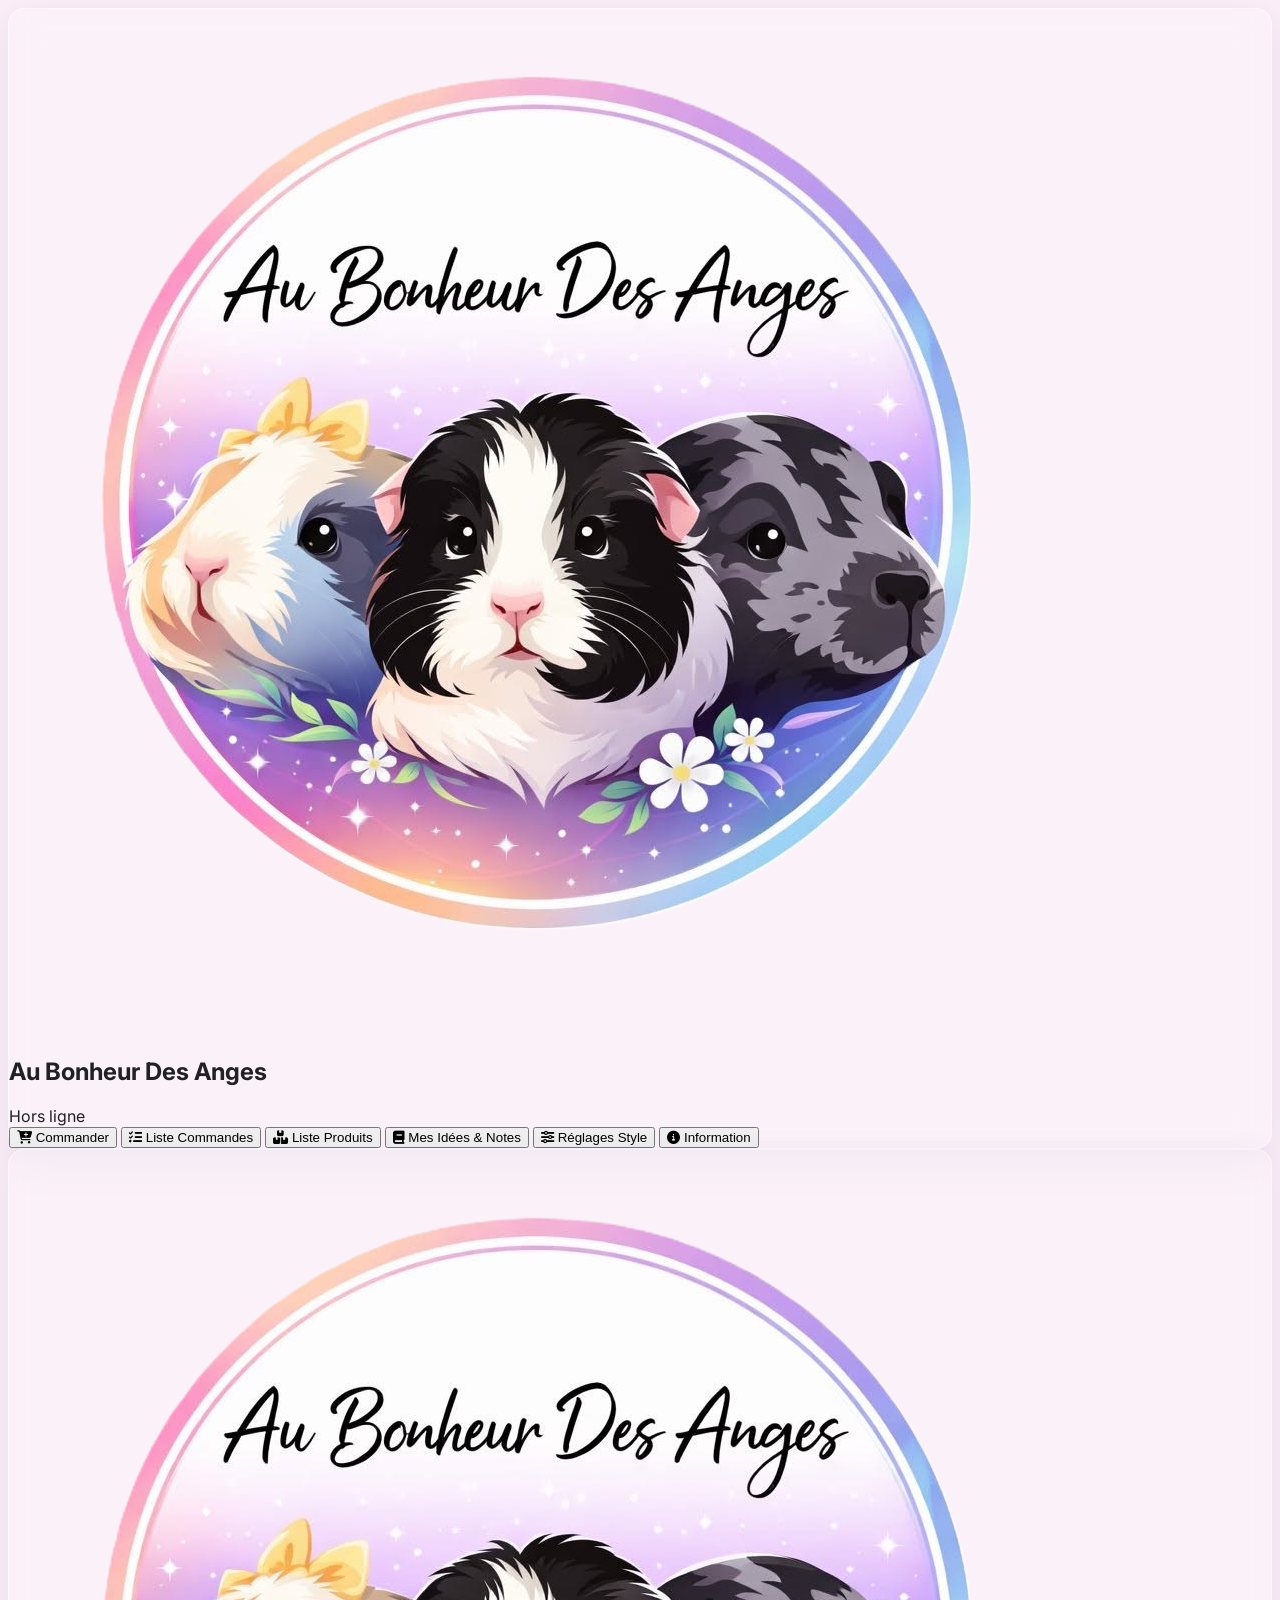
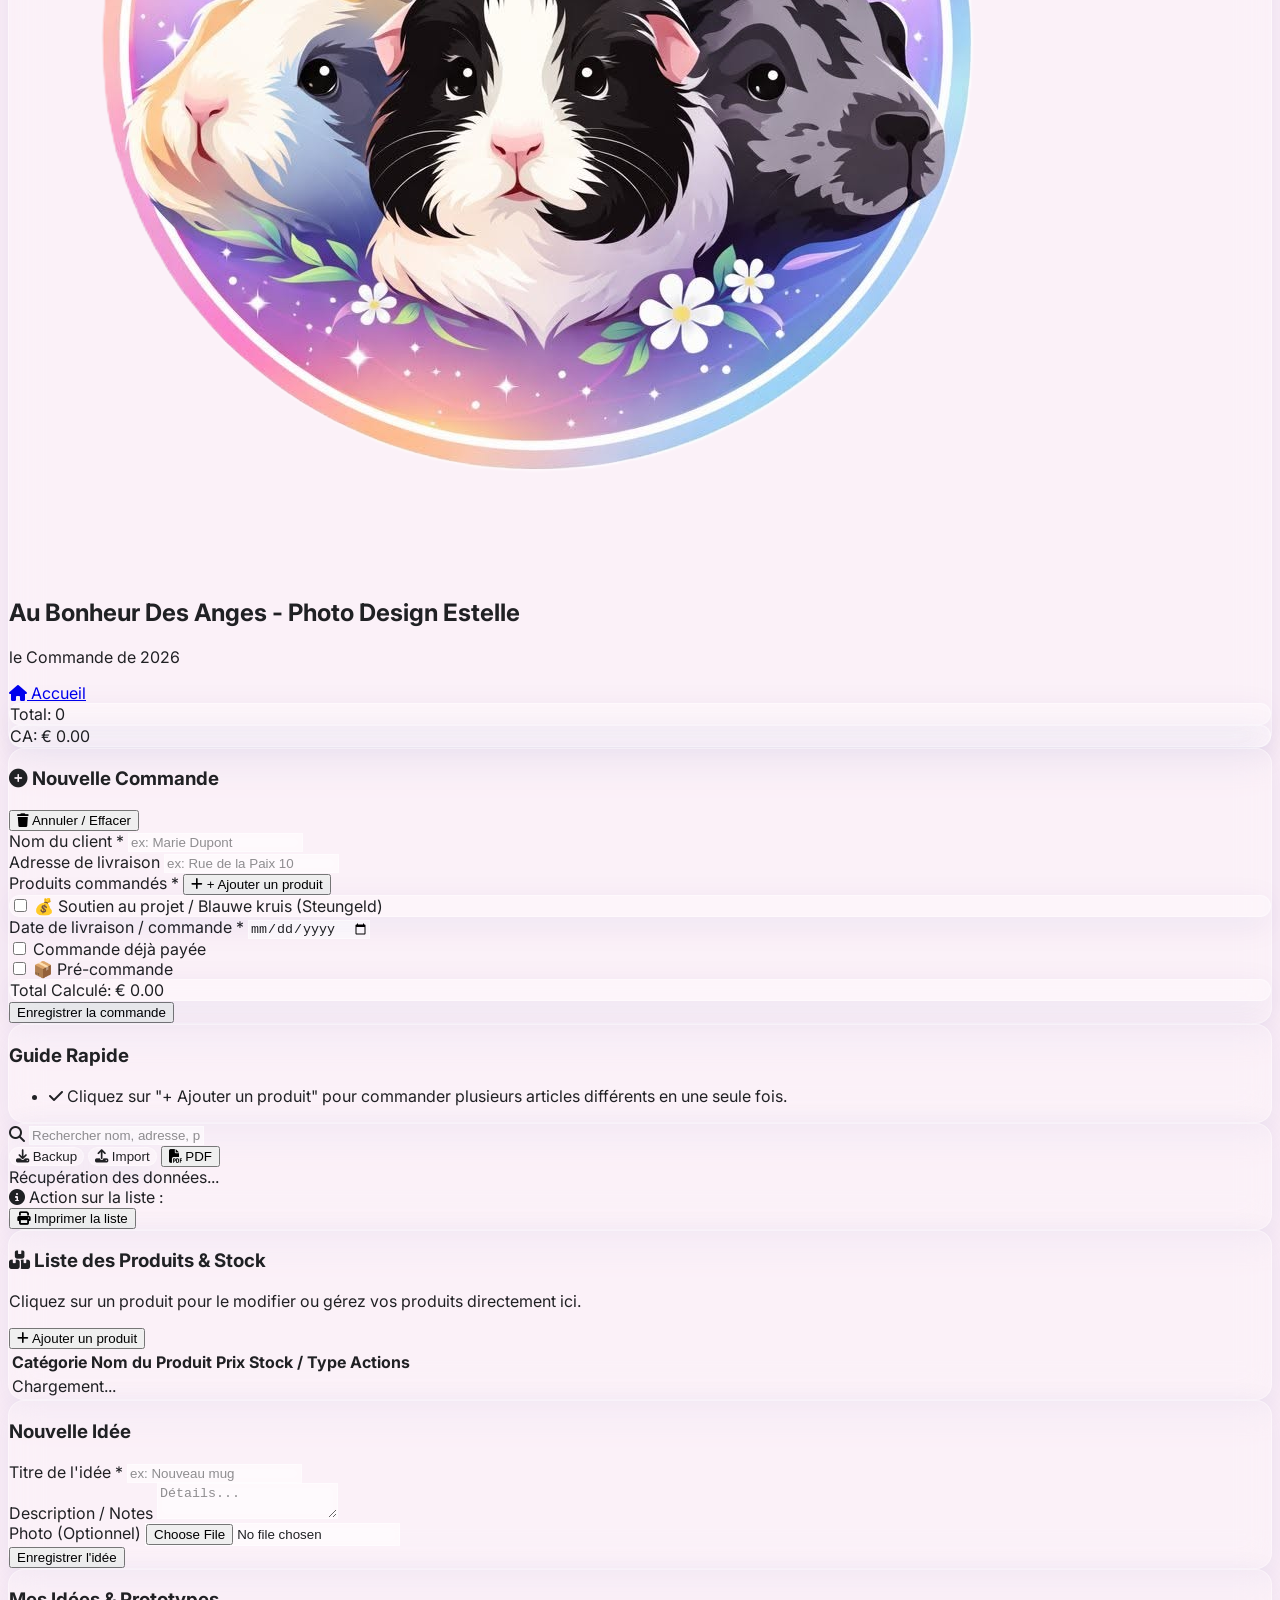
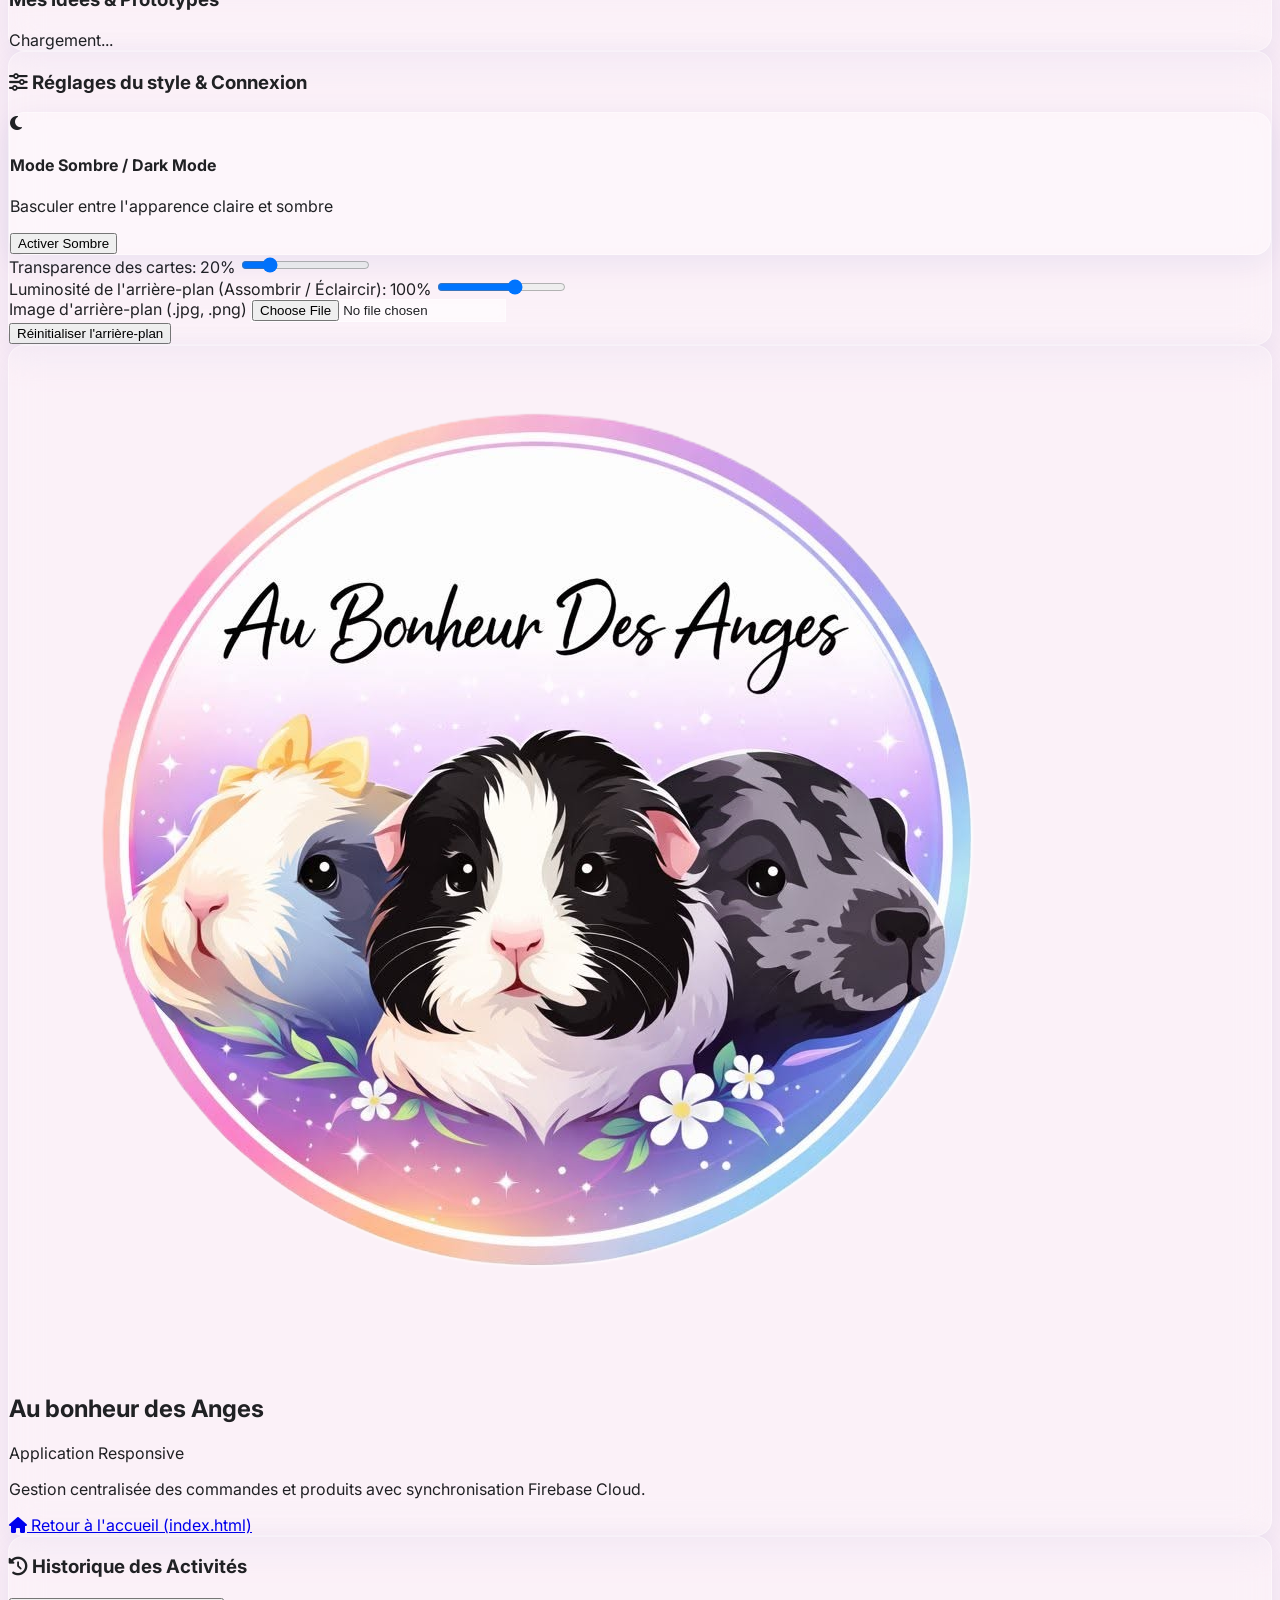
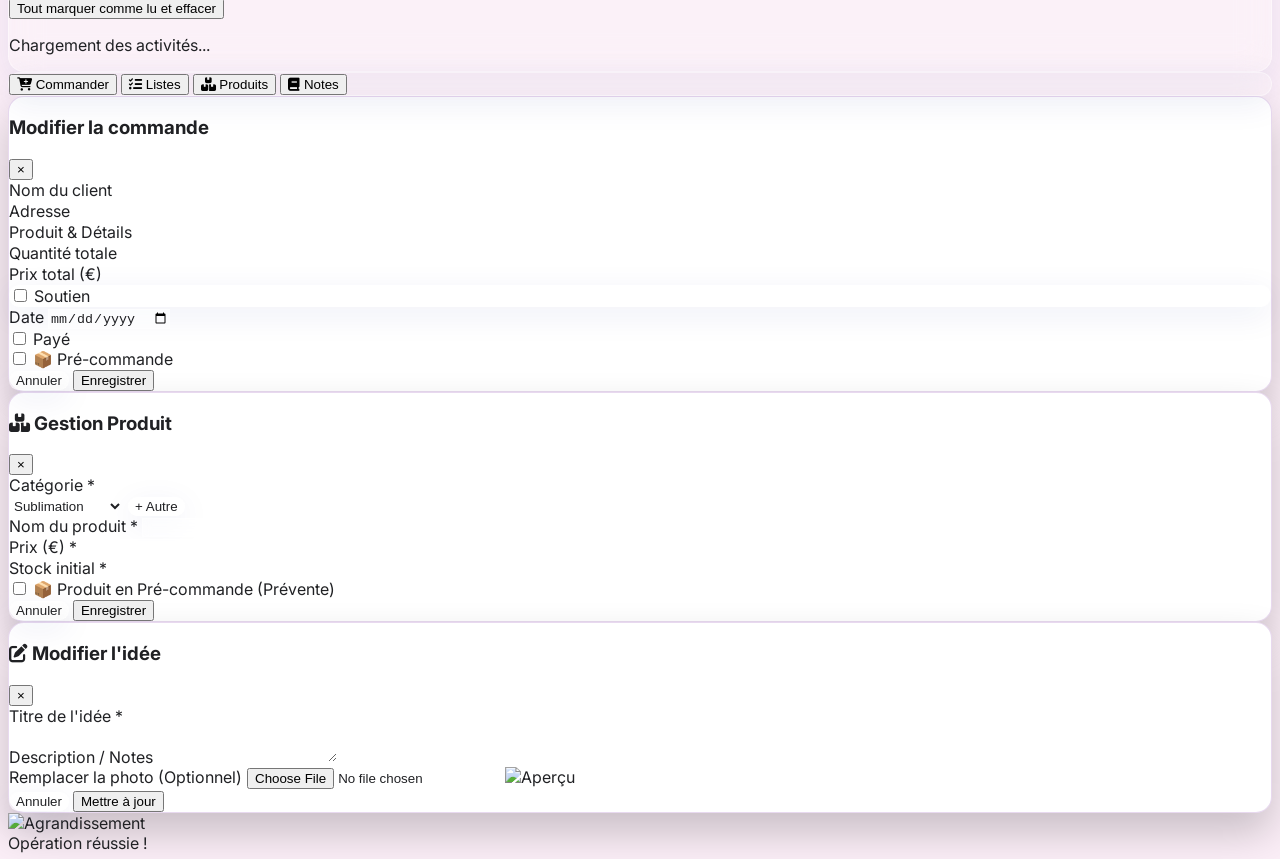
==== commit aa5a5205: "Update index.html Signed-off-by: Spider1232 <118114282+Spider1232@users.noreply.github.com>" ====
--- a/index.html
+++ b/index.html
@@ -60,14 +60,16 @@
             box-shadow: 0 8px 32px 0 rgba(31, 38, 135, 0.08);
             color: var(--text-color);
         }
+
         .modal-white-card {
-            background: #949294 !important;
+            background: #ffffff !important;
             backdrop-filter: none !important;
             -webkit-backdrop-filter: none !important;
             border: 1px solid rgba(142, 68, 173, 0.2);
             border-radius: 1rem;
             box-shadow: 0 20px 40px rgba(0, 0, 0, 0.2);
             color: #202124 !important;
+        }
 
         body.dark-mode .modal-white-card {
             background: #1e1e24 !important;
@@ -263,26 +265,17 @@
                             </div>
                         </div>
 
-                        <div>
-                            <div class="flex justify-between items-center mb-1">
-                                <label class="block text-xs font-semibold opacity-80">Choisir un produit *</label>
-                                <button type="button" onclick="showSection('pdf-section')" class="text-xs text-[#8e44ad] underline font-medium hover:text-[#6c3483] cursor-pointer">
-                                    + Voir / Gérer produits dans Liste Produits
+                        <!-- DYNAMISCHE PRODUCTEN LIJST -->
+                        <div class="space-y-3 pt-2">
+                            <div class="flex justify-between items-center">
+                                <label class="block text-xs font-semibold opacity-80">Produits commandés *</label>
+                                <button type="button" onclick="addProductRow()" class="px-3 py-1.5 rounded-lg bg-[#8e44ad]/15 text-[#8e44ad] hover:bg-[#8e44ad]/25 text-xs font-bold transition-all cursor-pointer flex items-center gap-1.5">
+                                    <i class="fa-solid fa-plus"></i> + Ajouter un produit
                                 </button>
                             </div>
-                            <select id="text" class="w-full glass-input rounded-xl px-4 py-2.5 text-sm cursor-pointer" required onchange="updateDefaultPrice()">
-                                <option value="" data-price="">-- Chargement des produits... --</option>
-                            </select>
-                        </div>
-
-                        <div class="grid grid-cols-1 sm:grid-cols-2 gap-4">
-                            <div>
-                                <label class="block text-xs font-semibold opacity-80 mb-1">Quantité *</label>
-                                <input type="number" id="aantal" class="w-full glass-input rounded-xl px-4 py-2.5 text-sm" value="1" min="1" required oninput="calculateTotal()">
-                            </div>
-                            <div>
-                                <label class="block text-xs font-semibold opacity-80 mb-1">Prix unitaire (€) *</label>
-                                <input type="number" step="0.01" id="prijs" class="w-full glass-input rounded-xl px-4 py-2.5 text-sm" placeholder="0.00" required oninput="calculateTotal()">
+                            
+                            <div id="orderProductRowsContainer" class="space-y-3">
+                                <!-- Dynamische rijen komen hier -->
                             </div>
                         </div>
 
@@ -333,7 +326,7 @@
                         <ul class="space-y-3 text-xs opacity-80">
                             <li class="flex items-start gap-2">
                                 <i class="fa-solid fa-check text-emerald-500 mt-0.5"></i>
-                                <span>Cochez "📦 Pré-commande" pour séparer automatiquement vos préventes dans l'onglet Liste.</span>
+                                <span>Cliquez sur "+ Ajouter un produit" pour commander plusieurs articles différents en une seule fois.</span>
                             </li>
                         </ul>
                     </div>
@@ -587,16 +580,16 @@
                     <input type="text" id="modalAdres" class="w-full glass-input rounded-xl px-3 py-2 text-sm">
                 </div>
                 <div>
-                    <label class="block text-xs font-semibold opacity-80 mb-1">Produit</label>
+                    <label class="block text-xs font-semibold opacity-80 mb-1">Produit & Détails</label>
                     <input type="text" id="modalText" class="w-full glass-input rounded-xl px-3 py-2 text-sm" required>
                 </div>
                 <div class="grid grid-cols-2 gap-3">
                     <div>
-                        <label class="block text-xs font-semibold opacity-80 mb-1">Quantité</label>
+                        <label class="block text-xs font-semibold opacity-80 mb-1">Quantité totale</label>
                         <input type="number" id="modalAantal" class="w-full glass-input rounded-xl px-3 py-2 text-sm" required min="1">
                     </div>
                     <div>
-                        <label class="block text-xs font-semibold opacity-80 mb-1">Prix (€)</label>
+                        <label class="block text-xs font-semibold opacity-80 mb-1">Prix total (€)</label>
                         <input type="number" step="0.01" id="modalPrijs" class="w-full glass-input rounded-xl px-3 py-2 text-sm" required>
                     </div>
                 </div>
@@ -633,7 +626,7 @@
         </div>
     </div>
 
-    <!-- MODAL PRODUCT TOEVOEGEN / BEWERKEN (MET PRÉ-COMMANDE OPTIE) -->
+    <!-- MODAL PRODUCT TOEVOEGEN / BEWERKEN -->
     <div id="editProductModal" class="fixed inset-0 z-50 bg-black/50 backdrop-blur-sm hidden flex items-center justify-center p-4">
         <div class="modal-white-card p-6 max-w-md w-full space-y-4">
             <div class="flex justify-between items-center pb-3 border-b border-purple-900/10">
@@ -925,8 +918,7 @@
                             <thead>
                                 <tr style="background-color: #f7fafc; color: #4a5568; text-align: left; border-bottom: 2px solid #e2e8f0;">
                                     <th style="padding: 8px 10px;">Client & Adresse</th>
-                                    <th style="padding: 8px 10px;">Produit</th>
-                                    <th style="padding: 8px 10px;">Qté & Prix</th>
+                                    <th style="padding: 8px 10px;">Produits</th>
                                     <th style="padding: 8px 10px;">Total</th>
                                     <th style="padding: 8px 10px;">Statut</th>
                                 </tr>
@@ -935,9 +927,8 @@
                 `;
                 preorders.forEach((item, index) => {
                     const bgRow = index % 2 === 0 ? '#ffffff' : '#faf5ff';
-                    const productTotal = ((item.aantal || 1) * (item.prijs || 0));
                     const steungeld = item.hasSteungeld ? (parseFloat(item.steungeldBedrag) || 0) : 0;
-                    const total = (productTotal + steungeld).toFixed(2);
+                    const total = (parseFloat(item.prijs || 0)).toFixed(2);
                     let statuses = [];
                     if (item.betaald) statuses.push('<span style="color: #27ae60; font-weight: bold;">Payé</span>'); 
                     else statuses.push('<span style="color: #d97706;">Non payé</span>');
@@ -948,7 +939,6 @@
                         <tr style="background-color: ${bgRow}; border-bottom: 1px solid #edf2f7;">
                             <td style="padding: 8px 10px;"><strong>${escapeHTML(item.naam)}</strong>${item.adres ? '<br><span style="color:#718096; font-size: 10px;">' + escapeHTML(item.adres) + '</span>' : ''}</td>
                             <td style="padding: 8px 10px; color: #2d3748;">${escapeHTML(item.text)}</td>
-                            <td style="padding: 8px 10px; color: #4a5568;">${item.aantal || 1} x €${parseFloat(item.prijs || 0).toFixed(2)}</td>
                             <td style="padding: 8px 10px; font-weight: bold; color: #27ae60;">€${total}</td>
                             <td style="padding: 8px 10px;">${statuses.join(' • ')}</td>
                         </tr>
@@ -965,8 +955,7 @@
                             <thead>
                                 <tr style="background-color: #f7fafc; color: #4a5568; text-align: left; border-bottom: 2px solid #e2e8f0;">
                                     <th style="padding: 8px 10px;">Client & Adresse</th>
-                                    <th style="padding: 8px 10px;">Produit</th>
-                                    <th style="padding: 8px 10px;">Qté & Prix</th>
+                                    <th style="padding: 8px 10px;">Produits</th>
                                     <th style="padding: 8px 10px;">Total</th>
                                     <th style="padding: 8px 10px;">Statut</th>
                                 </tr>
@@ -975,9 +964,8 @@
                 `;
                 normals.forEach((item, index) => {
                     const bgRow = index % 2 === 0 ? '#ffffff' : '#f7fafc';
-                    const productTotal = ((item.aantal || 1) * (item.prijs || 0));
                     const steungeld = item.hasSteungeld ? (parseFloat(item.steungeldBedrag) || 0) : 0;
-                    const total = (productTotal + steungeld).toFixed(2);
+                    const total = (parseFloat(item.prijs || 0)).toFixed(2);
                     let statuses = [];
                     if (item.betaald) statuses.push('<span style="color: #27ae60; font-weight: bold;">Payé</span>'); 
                     else statuses.push('<span style="color: #d97706;">Non payé</span>');
@@ -988,7 +976,6 @@
                         <tr style="background-color: ${bgRow}; border-bottom: 1px solid #edf2f7;">
                             <td style="padding: 8px 10px;"><strong>${escapeHTML(item.naam)}</strong>${item.adres ? '<br><span style="color:#718096; font-size: 10px;">' + escapeHTML(item.adres) + '</span>' : ''}</td>
                             <td style="padding: 8px 10px; color: #2d3748;">${escapeHTML(item.text)}</td>
-                            <td style="padding: 8px 10px; color: #4a5568;">${item.aantal || 1} x €${parseFloat(item.prijs || 0).toFixed(2)}</td>
                             <td style="padding: 8px 10px; font-weight: bold; color: #27ae60;">€${total}</td>
                             <td style="padding: 8px 10px;">${statuses.join(' • ')}</td>
                         </tr>
@@ -1042,6 +1029,9 @@
             updateBrightness(savedBrightness);
 
             document.getElementById("datum").value = new Date(Date.now() - new Date().getTimezoneOffset() * 60000).toISOString().slice(0, 10);
+            
+            // Start met 1 lege productrij in het formulier
+            addProductRow();
         });
 
         const itemsRef = ref(db, 'items');
@@ -1050,9 +1040,7 @@
             allOrders = data ? Object.keys(data).map(key => ({ id: key, ...data[key] })).reverse() : [];
             document.getElementById("statTotalOrders").textContent = allOrders.length;
             const totalRevenue = allOrders.reduce((sum, item) => {
-                const prodTotal = ((item.aantal || 1) * (item.prijs || 0));
-                const steungeld = item.hasSteungeld ? (parseFloat(item.steungeldBedrag) || 0) : 0;
-                return sum + prodTotal + steungeld;
+                return sum + (parseFloat(item.prijs) || 0);
             }, 0);
             document.getElementById("statTotalRevenue").textContent = "€ " + totalRevenue.toFixed(2);
             filterItems();
@@ -1063,22 +1051,107 @@
         onValue(productsRef, (snapshot) => {
             const data = snapshot.val();
             allProducts = data || {};
-            renderProductDropdown();
             renderProductsTable();
+            updateAllProductDropdowns();
         });
 
-        window.renderProductDropdown = function() {
-            const select = document.getElementById("text");
-            select.innerHTML = '<option value="" data-price="">-- Choisir un produit --</option>';
+        window.updateAllProductDropdowns = function() {
+            const selects = document.querySelectorAll(".product-select");
+            selects.forEach(select => {
+                const currentValue = select.value;
+                select.innerHTML = '<option value="" data-price="">-- Choisir un produit --</option>';
+                for (const [id, prod] of Object.entries(allProducts)) {
+                    const opt = document.createElement("option");
+                    opt.value = prod.naam;
+                    opt.setAttribute("data-price", prod.prijs);
+                    const preTag = prod.isPreorder ? " [Pré-commande]" : "";
+                    opt.textContent = `${prod.naam}${preTag} (${prod.categorie}) - € ${parseFloat(prod.prijs).toFixed(2)}`;
+                    select.appendChild(opt);
+                }
+                select.value = currentValue;
+            });
+        };
+
+        window.addProductRow = function(selectedProduct = "", quantity = 1, unitPrice = "") {
+            const container = document.getElementById("orderProductRowsContainer");
+            const rowId = 'prod_row_' + Date.now() + Math.random().toString(36).substr(2, 5);
             
-            for (const [id, prod] of Object.entries(allProducts)) {
-                const opt = document.createElement("option");
-                opt.value = prod.naam;
-                opt.setAttribute("data-price", prod.prijs);
-                const preTag = prod.isPreorder ? " [Pré-commande]" : "";
-                opt.textContent = `${prod.naam}${preTag} (${prod.categorie}) - € ${parseFloat(prod.prijs).toFixed(2)}`;
-                select.appendChild(opt);
-            }
+            const div = document.createElement('div');
+            div.className = "glass-card p-3 rounded-xl border border-purple-900/10 space-y-2 relative product-row";
+            div.id = rowId;
+            
+            div.innerHTML = `
+                <div class="grid grid-cols-1 sm:grid-cols-12 gap-2 items-end">
+                    <div class="sm:col-span-6">
+                        <label class="block text-[11px] font-semibold opacity-80 mb-1">Produit *</label>
+                        <select class="w-full glass-input rounded-xl px-3 py-2 text-xs cursor-pointer product-select" required onchange="onProductRowChange('${rowId}')">
+                            <option value="" data-price="">-- Choisir un produit --</option>
+                        </select>
+                    </div>
+                    <div class="sm:col-span-2">
+                        <label class="block text-[11px] font-semibold opacity-80 mb-1">Qté *</label>
+                        <input type="number" class="w-full glass-input rounded-xl px-3 py-2 text-xs row-aantal" value="${quantity}" min="1" required oninput="calculateTotal()">
+                    </div>
+                    <div class="sm:col-span-3">
+                        <label class="block text-[11px] font-semibold opacity-80 mb-1">Prix unitaire (€) *</label>
+                        <input type="number" step="0.01" class="w-full glass-input rounded-xl px-3 py-2 text-xs row-prijs" placeholder="0.00" value="${unitPrice}" required oninput="calculateTotal()">
+                    </div>
+                    <div class="sm:col-span-1 flex justify-end">
+                        <button type="button" onclick="removeProductRow('${rowId}')" class="w-8 h-8 rounded-xl bg-red-500/20 text-red-600 hover:bg-red-500/30 flex items-center justify-center text-xs font-bold cursor-pointer" title="Supprimer la ligne">
+                            <i class="fa-solid fa-trash"></i>
+                        </button>
+                    </div>
+                </div>
+            `;
+            
+            container.appendChild(div);
+            updateAllProductDropdowns();
+            
+            if (selectedProduct) {
+                const selectEl = div.querySelector('.product-select');
+                selectEl.value = selectedProduct;
+            }
+            calculateTotal();
+        };
+
+        window.removeProductRow = function(rowId) {
+            const rows = document.querySelectorAll('.product-row');
+            if (rows.length <= 1) {
+                showToast("La commande doit contenir au moins un produit.");
+                return;
+            }
+            const row = document.getElementById(rowId);
+            if (row) {
+                row.remove();
+                calculateTotal();
+            }
+        };
+
+        window.onProductRowChange = function(rowId) {
+            const row = document.getElementById(rowId);
+            if (!row) return;
+            const select = row.querySelector('.product-select');
+            const selectedOpt = select.options[select.selectedIndex];
+            const price = selectedOpt.getAttribute("data-price");
+            if (price) {
+                row.querySelector('.row-prijs').value = price;
+                calculateTotal();
+            }
+        };
+
+        window.calculateTotal = function() {
+            let productTotal = 0;
+            const rows = document.querySelectorAll('.product-row');
+            rows.forEach(row => {
+                const aantal = parseFloat(row.querySelector('.row-aantal').value) || 0;
+                const prijs = parseFloat(row.querySelector('.row-prijs').value) || 0;
+                productTotal += (aantal * prijs);
+            });
+
+            const hasSteungeld = document.getElementById("hasSteungeld").checked;
+            const steungeld = hasSteungeld ? (parseFloat(document.getElementById("steungeldBedrag").value) || 0) : 0;
+            const total = productTotal + steungeld;
+            document.getElementById("totalAmount").textContent = total.toFixed(2);
         };
 
         window.renderProductsTable = function() {
@@ -1091,9 +1164,19 @@
             }
 
             for (const [id, prod] of Object.entries(allProducts)) {
-                const orderedCount = allOrders
-                    .filter(order => (order.text || '').toLowerCase() === (prod.naam || '').toLowerCase())
-                    .reduce((sum, order) => sum + (parseInt(order.aantal) || 1), 0);
+                // Bereken verkochte aantal uit alle bestellingen die dit product bevatten
+                let orderedCount = 0;
+                allOrders.forEach(order => {
+                    if (order.items && Array.isArray(order.items)) {
+                        order.items.forEach(it => {
+                            if ((it.product || '').toLowerCase() === (prod.naam || '').toLowerCase()) {
+                                orderedCount += (parseInt(it.aantal) || 1);
+                            }
+                        });
+                    } else if (order.text && order.text.toLowerCase().includes((prod.naam || '').toLowerCase())) {
+                        orderedCount += (parseInt(order.aantal) || 1);
+                    }
+                });
 
                 const initialStock = parseInt(prod.stock) || 0;
                 const remainingStock = initialStock - orderedCount;
@@ -1197,40 +1280,54 @@
             }
         };
 
-        window.updateDefaultPrice = function() {
-            const select = document.getElementById("text");
-            const selectedOpt = select.options[select.selectedIndex];
-            const price = selectedOpt.getAttribute("data-price");
-            if (price) {
-                document.getElementById("prijs").value = price;
-                calculateTotal();
-            }
-        };
-
-        window.calculateTotal = function() {
-            const aantal = parseFloat(document.getElementById("aantal").value) || 1;
-            const prijs = parseFloat(document.getElementById("prijs").value) || 0;
-            const hasSteungeld = document.getElementById("hasSteungeld").checked;
-            const steungeld = hasSteungeld ? (parseFloat(document.getElementById("steungeldBedrag").value) || 0) : 0;
-            const total = (aantal * prijs) + steungeld;
-            document.getElementById("totalAmount").textContent = total.toFixed(2);
-        };
-
         document.getElementById("orderForm").addEventListener("submit", (e) => {
             e.preventDefault();
             const editId = document.getElementById("editOrderId").value;
             const naam = document.getElementById("naam").value;
             const adres = document.getElementById("adres").value;
-            const text = document.getElementById("text").value;
-            const aantal = parseInt(document.getElementById("aantal").value);
-            const prijs = parseFloat(document.getElementById("prijs").value);
-            const hasSteungeld = document.getElementById("hasSteungeld").checked;
-            const steungeldBedrag = hasSteungeld ? (parseFloat(document.getElementById("steungeldBedrag").value) || 0) : 0;
             const datum = document.getElementById("datum").value;
             const betaald = document.getElementById("betaald").checked;
             const preorder = document.getElementById("preorder").checked;
-
-            const orderData = { naam, adres, text, aantal, prijs, hasSteungeld, steungeldBedrag, datum, betaald, preorder };
+            const hasSteungeld = document.getElementById("hasSteungeld").checked;
+            const steungeldBedrag = hasSteungeld ? (parseFloat(document.getElementById("steungeldBedrag").value) || 0) : 0;
+
+            // Verzamel alle producten uit de rijen
+            let items = [];
+            let textSummaryParts = [];
+            let productsTotal = 0;
+
+            document.querySelectorAll('.product-row').forEach(row => {
+                const product = row.querySelector('.product-select').value;
+                const aantal = parseInt(row.querySelector('.row-aantal').value) || 1;
+                const prijs = parseFloat(row.querySelector('.row-prijs').value) || 0;
+                if (product) {
+                    items.push({ product, aantal, prijs });
+                    textSummaryParts.push(`${product} (x${aantal})`);
+                    productsTotal += (aantal * prijs);
+                }
+            });
+
+            if (items.length === 0) {
+                alert("Veuillez sélectionner au moins un produit.");
+                return;
+            }
+
+            const text = textSummaryParts.join(', ');
+            const totalPrijs = productsTotal + steungeld;
+
+            const orderData = { 
+                naam, 
+                adres, 
+                text, 
+                items, 
+                aantal: items.reduce((s, i) => s + i.aantal, 0),
+                prijs: totalPrijs, 
+                hasSteungeld, 
+                steungeldBedrag, 
+                datum, 
+                betaald, 
+                preorder 
+            };
 
             if (editId) {
                 update(ref(db, `items/${editId}`), orderData).then(() => {
@@ -1253,6 +1350,10 @@
             document.getElementById("formSectionTitle").innerHTML = '<i class="fa-solid fa-plus-circle"></i> Nouvelle Commande';
             document.getElementById("steungeldWrapper").style.display = "none";
             document.getElementById("datum").value = new Date(Date.now() - new Date().getTimezoneOffset() * 60000).toISOString().slice(0, 10);
+            
+            const container = document.getElementById("orderProductRowsContainer");
+            container.innerHTML = "";
+            addProductRow();
             calculateTotal();
         };
 
@@ -1281,9 +1382,8 @@
 
             filtered.forEach(item => {
                 const isReady = !!item.pret;
-                const productTotal = (parseInt(item.aantal) || 1) * (parseFloat(item.prijs) || 0);
+                const total = parseFloat(item.prijs) || 0;
                 const steungeld = item.hasSteungeld ? (parseFloat(item.steungeldBedrag) || 0) : 0;
-                const total = productTotal + steungeld;
 
                 const li = document.createElement("li");
                 li.className = "glass-card p-4 flex flex-wrap justify-between items-center gap-3 text-xs";
@@ -1291,7 +1391,7 @@
                     <div class="flex items-center gap-3">
                         <input type="checkbox" class="order-checkbox w-4 h-4 accent-[#8e44ad] rounded cursor-pointer" data-id="${item.id}">
                         <div>
-                            <strong>${escapeHTML(item.naam)}</strong> (${escapeHTML(item.text)} x${item.aantal}) - € ${total.toFixed(2)}
+                            <strong>${escapeHTML(item.naam)}</strong> — <span class="text-[#8e44ad] font-medium">${escapeHTML(item.text)}</span> — € ${total.toFixed(2)}
                             <br><span class="opacity-75">📅 ${escapeHTML(item.datum)} | 📍 ${escapeHTML(item.adres || 'Aucune adresse')}</span>
                         </div>
                     </div>
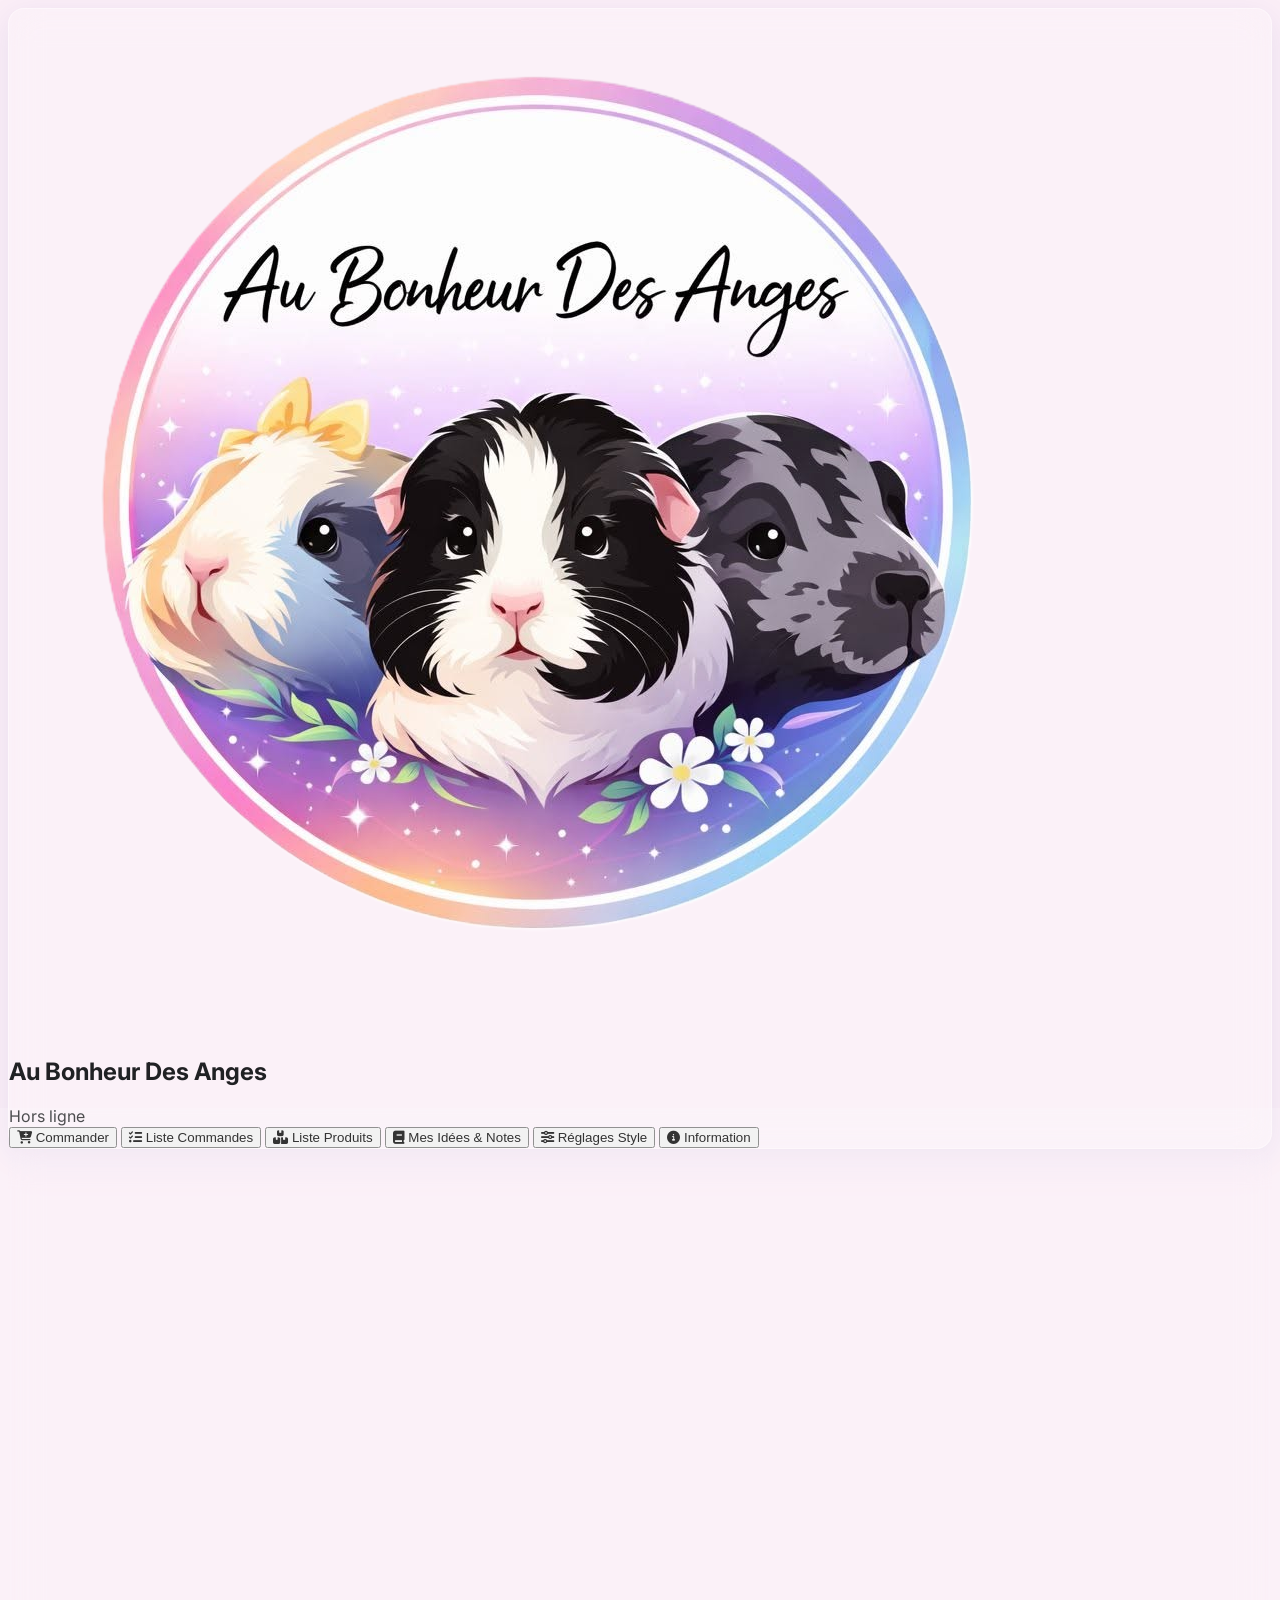
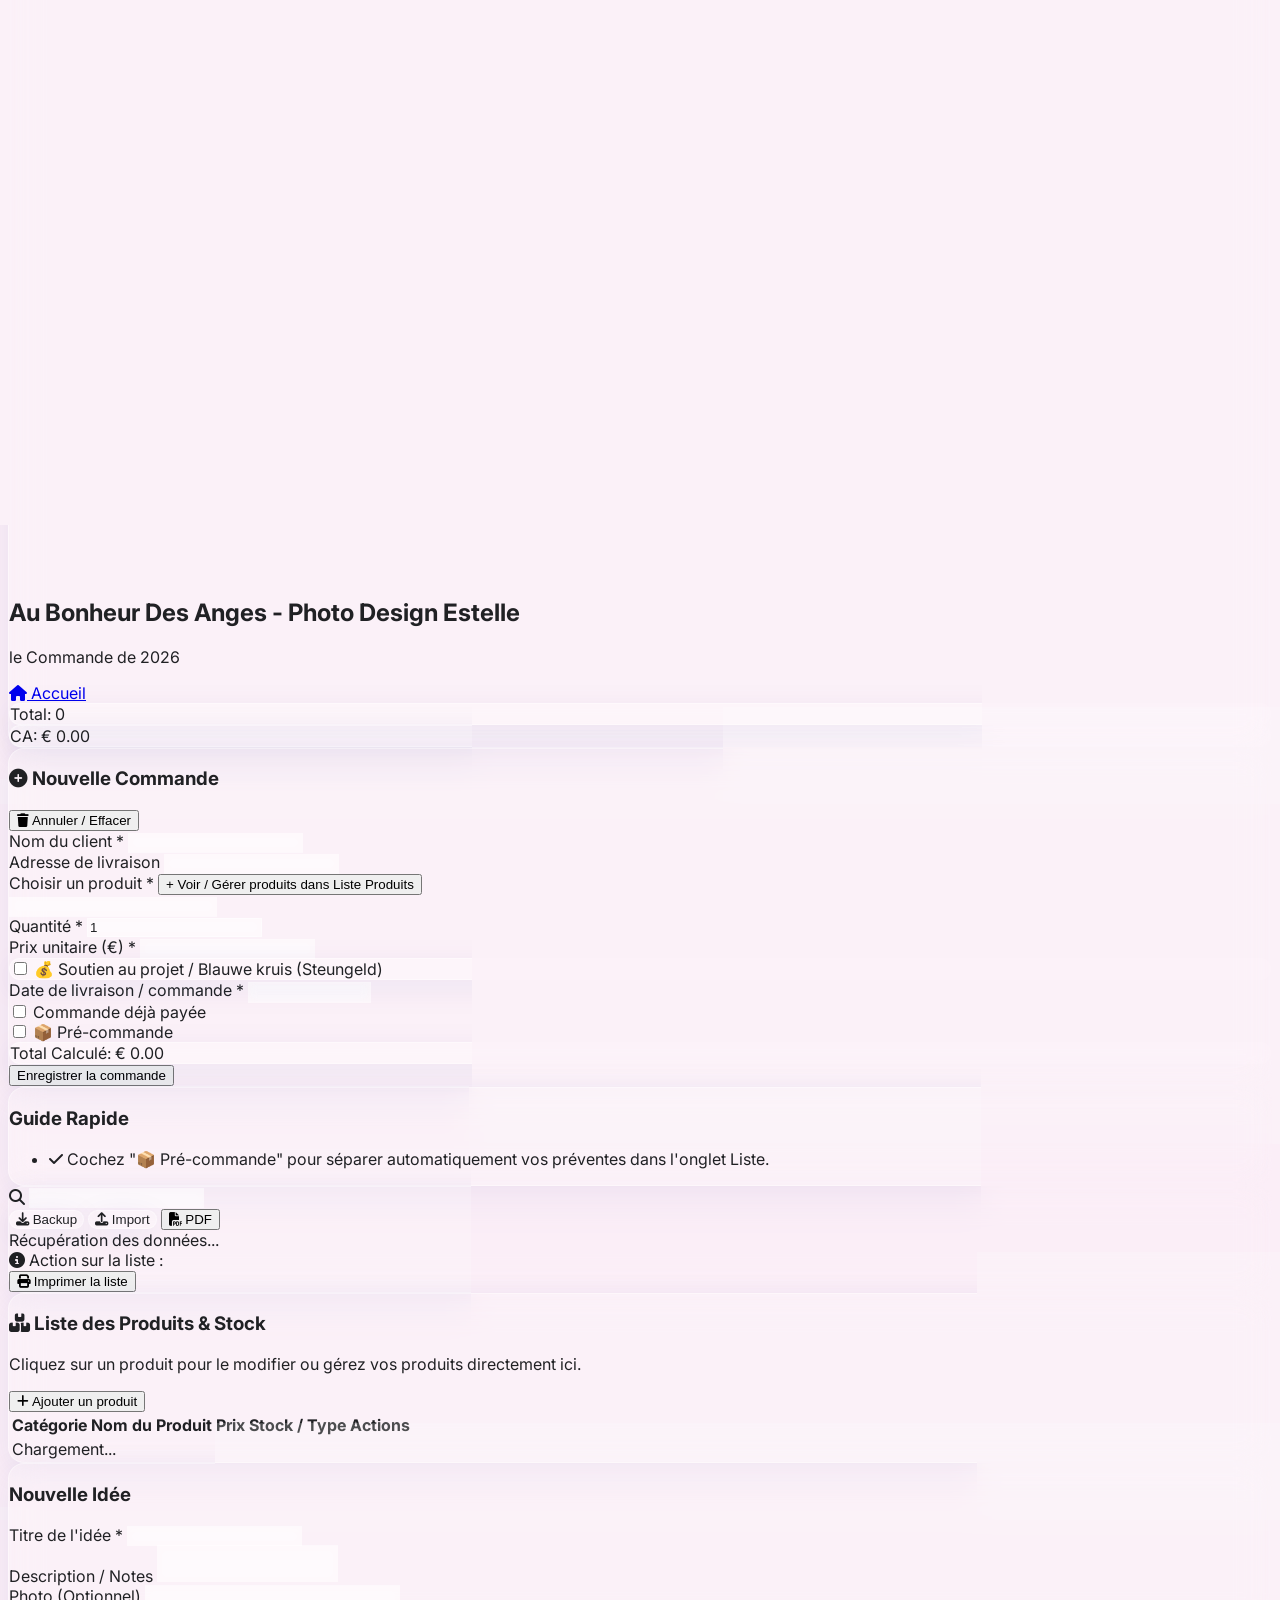
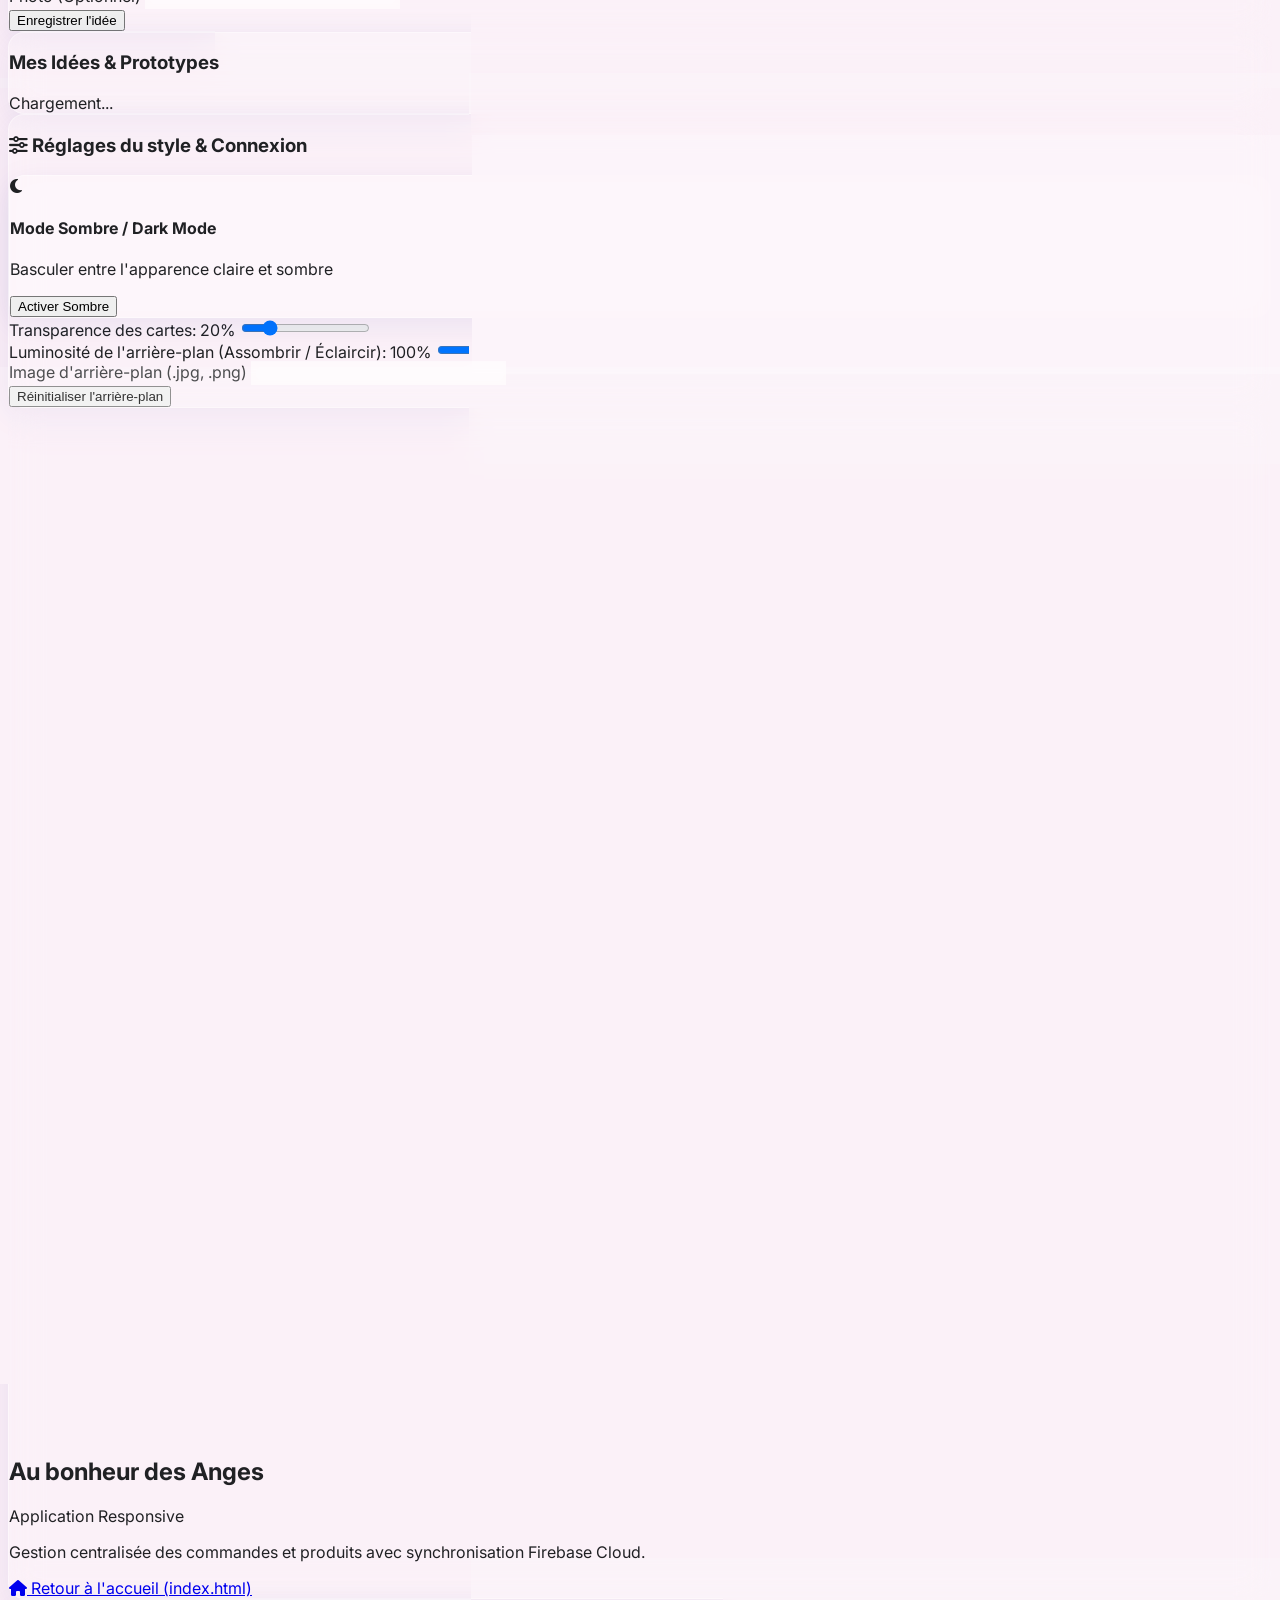
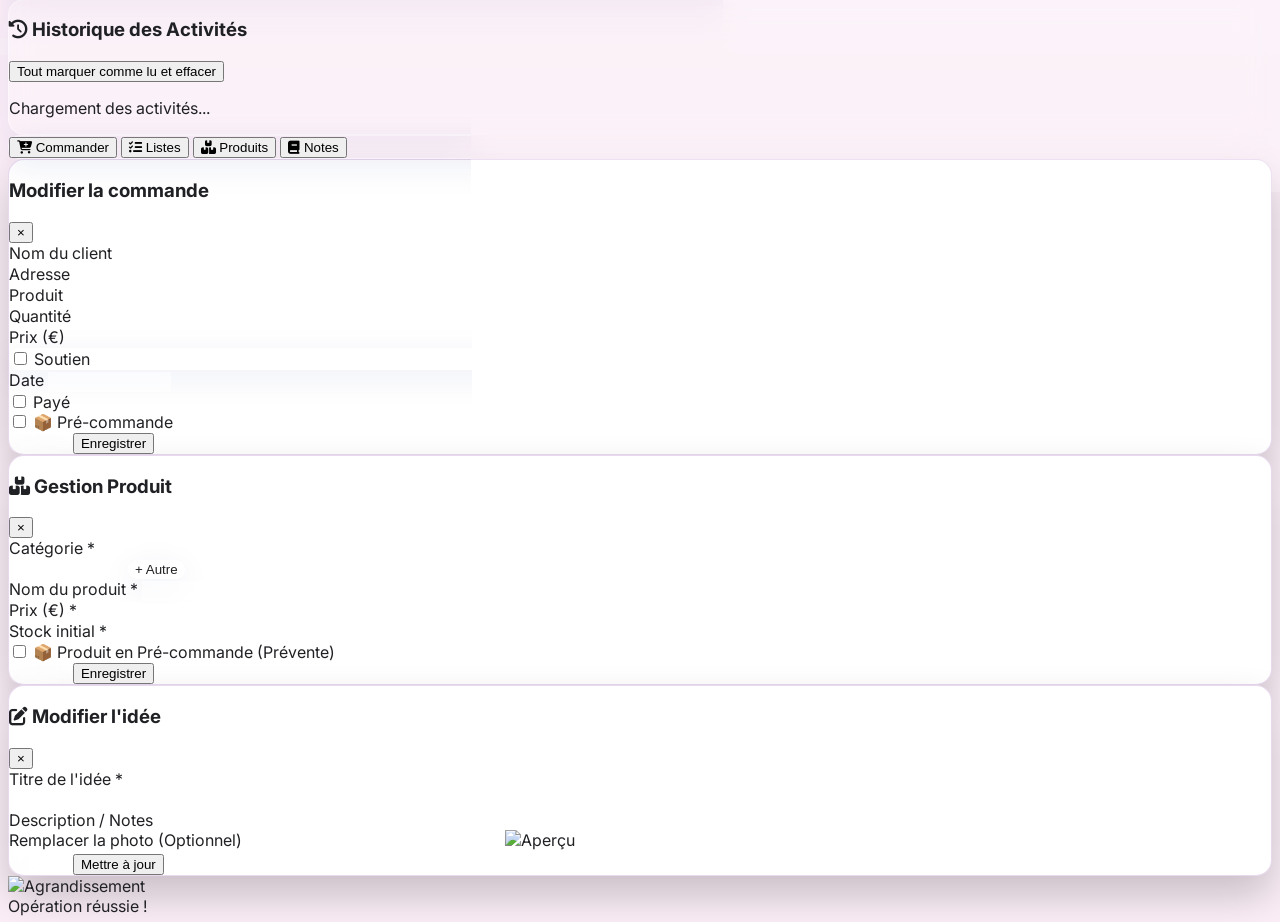
==== commit 23caab19: "Update index.html Signed-off-by: Spider1232 <118114282+Spider1232@users.noreply.github.com>" ====
--- a/index.html
+++ b/index.html
@@ -61,6 +61,7 @@
             color: var(--text-color);
         }
 
+        /* VASTE WITTE ACHTERGROND VOOR ALLE MODALS (VENSTERS) */
         .modal-white-card {
             background: #ffffff !important;
             backdrop-filter: none !important;
@@ -265,17 +266,26 @@
                             </div>
                         </div>
 
-                        <!-- DYNAMISCHE PRODUCTEN LIJST -->
-                        <div class="space-y-3 pt-2">
-                            <div class="flex justify-between items-center">
-                                <label class="block text-xs font-semibold opacity-80">Produits commandés *</label>
-                                <button type="button" onclick="addProductRow()" class="px-3 py-1.5 rounded-lg bg-[#8e44ad]/15 text-[#8e44ad] hover:bg-[#8e44ad]/25 text-xs font-bold transition-all cursor-pointer flex items-center gap-1.5">
-                                    <i class="fa-solid fa-plus"></i> + Ajouter un produit
+                        <div>
+                            <div class="flex justify-between items-center mb-1">
+                                <label class="block text-xs font-semibold opacity-80">Choisir un produit *</label>
+                                <button type="button" onclick="showSection('pdf-section')" class="text-xs text-[#8e44ad] underline font-medium hover:text-[#6c3483] cursor-pointer">
+                                    + Voir / Gérer produits dans Liste Produits
                                 </button>
                             </div>
-                            
-                            <div id="orderProductRowsContainer" class="space-y-3">
-                                <!-- Dynamische rijen komen hier -->
+                            <select id="text" class="w-full glass-input rounded-xl px-4 py-2.5 text-sm cursor-pointer" required onchange="updateDefaultPrice()">
+                                <option value="" data-price="">-- Chargement des produits... --</option>
+                            </select>
+                        </div>
+
+                        <div class="grid grid-cols-1 sm:grid-cols-2 gap-4">
+                            <div>
+                                <label class="block text-xs font-semibold opacity-80 mb-1">Quantité *</label>
+                                <input type="number" id="aantal" class="w-full glass-input rounded-xl px-4 py-2.5 text-sm" value="1" min="1" required oninput="calculateTotal()">
+                            </div>
+                            <div>
+                                <label class="block text-xs font-semibold opacity-80 mb-1">Prix unitaire (€) *</label>
+                                <input type="number" step="0.01" id="prijs" class="w-full glass-input rounded-xl px-4 py-2.5 text-sm" placeholder="0.00" required oninput="calculateTotal()">
                             </div>
                         </div>
 
@@ -326,7 +336,7 @@
                         <ul class="space-y-3 text-xs opacity-80">
                             <li class="flex items-start gap-2">
                                 <i class="fa-solid fa-check text-emerald-500 mt-0.5"></i>
-                                <span>Cliquez sur "+ Ajouter un produit" pour commander plusieurs articles différents en une seule fois.</span>
+                                <span>Cochez "📦 Pré-commande" pour séparer automatiquement vos préventes dans l'onglet Liste.</span>
                             </li>
                         </ul>
                     </div>
@@ -580,16 +590,16 @@
                     <input type="text" id="modalAdres" class="w-full glass-input rounded-xl px-3 py-2 text-sm">
                 </div>
                 <div>
-                    <label class="block text-xs font-semibold opacity-80 mb-1">Produit & Détails</label>
+                    <label class="block text-xs font-semibold opacity-80 mb-1">Produit</label>
                     <input type="text" id="modalText" class="w-full glass-input rounded-xl px-3 py-2 text-sm" required>
                 </div>
                 <div class="grid grid-cols-2 gap-3">
                     <div>
-                        <label class="block text-xs font-semibold opacity-80 mb-1">Quantité totale</label>
+                        <label class="block text-xs font-semibold opacity-80 mb-1">Quantité</label>
                         <input type="number" id="modalAantal" class="w-full glass-input rounded-xl px-3 py-2 text-sm" required min="1">
                     </div>
                     <div>
-                        <label class="block text-xs font-semibold opacity-80 mb-1">Prix total (€)</label>
+                        <label class="block text-xs font-semibold opacity-80 mb-1">Prix (€)</label>
                         <input type="number" step="0.01" id="modalPrijs" class="w-full glass-input rounded-xl px-3 py-2 text-sm" required>
                     </div>
                 </div>
@@ -626,7 +636,7 @@
         </div>
     </div>
 
-    <!-- MODAL PRODUCT TOEVOEGEN / BEWERKEN -->
+    <!-- MODAL PRODUCT TOEVOEGEN / BEWERKEN (MET PRÉ-COMMANDE OPTIE) -->
     <div id="editProductModal" class="fixed inset-0 z-50 bg-black/50 backdrop-blur-sm hidden flex items-center justify-center p-4">
         <div class="modal-white-card p-6 max-w-md w-full space-y-4">
             <div class="flex justify-between items-center pb-3 border-b border-purple-900/10">
@@ -918,7 +928,8 @@
                             <thead>
                                 <tr style="background-color: #f7fafc; color: #4a5568; text-align: left; border-bottom: 2px solid #e2e8f0;">
                                     <th style="padding: 8px 10px;">Client & Adresse</th>
-                                    <th style="padding: 8px 10px;">Produits</th>
+                                    <th style="padding: 8px 10px;">Produit</th>
+                                    <th style="padding: 8px 10px;">Qté & Prix</th>
                                     <th style="padding: 8px 10px;">Total</th>
                                     <th style="padding: 8px 10px;">Statut</th>
                                 </tr>
@@ -927,8 +938,9 @@
                 `;
                 preorders.forEach((item, index) => {
                     const bgRow = index % 2 === 0 ? '#ffffff' : '#faf5ff';
+                    const productTotal = ((item.aantal || 1) * (item.prijs || 0));
                     const steungeld = item.hasSteungeld ? (parseFloat(item.steungeldBedrag) || 0) : 0;
-                    const total = (parseFloat(item.prijs || 0)).toFixed(2);
+                    const total = (productTotal + steungeld).toFixed(2);
                     let statuses = [];
                     if (item.betaald) statuses.push('<span style="color: #27ae60; font-weight: bold;">Payé</span>'); 
                     else statuses.push('<span style="color: #d97706;">Non payé</span>');
@@ -939,6 +951,7 @@
                         <tr style="background-color: ${bgRow}; border-bottom: 1px solid #edf2f7;">
                             <td style="padding: 8px 10px;"><strong>${escapeHTML(item.naam)}</strong>${item.adres ? '<br><span style="color:#718096; font-size: 10px;">' + escapeHTML(item.adres) + '</span>' : ''}</td>
                             <td style="padding: 8px 10px; color: #2d3748;">${escapeHTML(item.text)}</td>
+                            <td style="padding: 8px 10px; color: #4a5568;">${item.aantal || 1} x €${parseFloat(item.prijs || 0).toFixed(2)}</td>
                             <td style="padding: 8px 10px; font-weight: bold; color: #27ae60;">€${total}</td>
                             <td style="padding: 8px 10px;">${statuses.join(' • ')}</td>
                         </tr>
@@ -955,7 +968,8 @@
                             <thead>
                                 <tr style="background-color: #f7fafc; color: #4a5568; text-align: left; border-bottom: 2px solid #e2e8f0;">
                                     <th style="padding: 8px 10px;">Client & Adresse</th>
-                                    <th style="padding: 8px 10px;">Produits</th>
+                                    <th style="padding: 8px 10px;">Produit</th>
+                                    <th style="padding: 8px 10px;">Qté & Prix</th>
                                     <th style="padding: 8px 10px;">Total</th>
                                     <th style="padding: 8px 10px;">Statut</th>
                                 </tr>
@@ -964,8 +978,9 @@
                 `;
                 normals.forEach((item, index) => {
                     const bgRow = index % 2 === 0 ? '#ffffff' : '#f7fafc';
+                    const productTotal = ((item.aantal || 1) * (item.prijs || 0));
                     const steungeld = item.hasSteungeld ? (parseFloat(item.steungeldBedrag) || 0) : 0;
-                    const total = (parseFloat(item.prijs || 0)).toFixed(2);
+                    const total = (productTotal + steungeld).toFixed(2);
                     let statuses = [];
                     if (item.betaald) statuses.push('<span style="color: #27ae60; font-weight: bold;">Payé</span>'); 
                     else statuses.push('<span style="color: #d97706;">Non payé</span>');
@@ -976,6 +991,7 @@
                         <tr style="background-color: ${bgRow}; border-bottom: 1px solid #edf2f7;">
                             <td style="padding: 8px 10px;"><strong>${escapeHTML(item.naam)}</strong>${item.adres ? '<br><span style="color:#718096; font-size: 10px;">' + escapeHTML(item.adres) + '</span>' : ''}</td>
                             <td style="padding: 8px 10px; color: #2d3748;">${escapeHTML(item.text)}</td>
+                            <td style="padding: 8px 10px; color: #4a5568;">${item.aantal || 1} x €${parseFloat(item.prijs || 0).toFixed(2)}</td>
                             <td style="padding: 8px 10px; font-weight: bold; color: #27ae60;">€${total}</td>
                             <td style="padding: 8px 10px;">${statuses.join(' • ')}</td>
                         </tr>
@@ -1029,9 +1045,6 @@
             updateBrightness(savedBrightness);
 
             document.getElementById("datum").value = new Date(Date.now() - new Date().getTimezoneOffset() * 60000).toISOString().slice(0, 10);
-            
-            // Start met 1 lege productrij in het formulier
-            addProductRow();
         });
 
         const itemsRef = ref(db, 'items');
@@ -1040,7 +1053,9 @@
             allOrders = data ? Object.keys(data).map(key => ({ id: key, ...data[key] })).reverse() : [];
             document.getElementById("statTotalOrders").textContent = allOrders.length;
             const totalRevenue = allOrders.reduce((sum, item) => {
-                return sum + (parseFloat(item.prijs) || 0);
+                const prodTotal = ((item.aantal || 1) * (item.prijs || 0));
+                const steungeld = item.hasSteungeld ? (parseFloat(item.steungeldBedrag) || 0) : 0;
+                return sum + prodTotal + steungeld;
             }, 0);
             document.getElementById("statTotalRevenue").textContent = "€ " + totalRevenue.toFixed(2);
             filterItems();
@@ -1051,107 +1066,22 @@
         onValue(productsRef, (snapshot) => {
             const data = snapshot.val();
             allProducts = data || {};
+            renderProductDropdown();
             renderProductsTable();
-            updateAllProductDropdowns();
         });
 
-        window.updateAllProductDropdowns = function() {
-            const selects = document.querySelectorAll(".product-select");
-            selects.forEach(select => {
-                const currentValue = select.value;
-                select.innerHTML = '<option value="" data-price="">-- Choisir un produit --</option>';
-                for (const [id, prod] of Object.entries(allProducts)) {
-                    const opt = document.createElement("option");
-                    opt.value = prod.naam;
-                    opt.setAttribute("data-price", prod.prijs);
-                    const preTag = prod.isPreorder ? " [Pré-commande]" : "";
-                    opt.textContent = `${prod.naam}${preTag} (${prod.categorie}) - € ${parseFloat(prod.prijs).toFixed(2)}`;
-                    select.appendChild(opt);
-                }
-                select.value = currentValue;
-            });
-        };
-
-        window.addProductRow = function(selectedProduct = "", quantity = 1, unitPrice = "") {
-            const container = document.getElementById("orderProductRowsContainer");
-            const rowId = 'prod_row_' + Date.now() + Math.random().toString(36).substr(2, 5);
+        window.renderProductDropdown = function() {
+            const select = document.getElementById("text");
+            select.innerHTML = '<option value="" data-price="">-- Choisir un produit --</option>';
             
-            const div = document.createElement('div');
-            div.className = "glass-card p-3 rounded-xl border border-purple-900/10 space-y-2 relative product-row";
-            div.id = rowId;
-            
-            div.innerHTML = `
-                <div class="grid grid-cols-1 sm:grid-cols-12 gap-2 items-end">
-                    <div class="sm:col-span-6">
-                        <label class="block text-[11px] font-semibold opacity-80 mb-1">Produit *</label>
-                        <select class="w-full glass-input rounded-xl px-3 py-2 text-xs cursor-pointer product-select" required onchange="onProductRowChange('${rowId}')">
-                            <option value="" data-price="">-- Choisir un produit --</option>
-                        </select>
-                    </div>
-                    <div class="sm:col-span-2">
-                        <label class="block text-[11px] font-semibold opacity-80 mb-1">Qté *</label>
-                        <input type="number" class="w-full glass-input rounded-xl px-3 py-2 text-xs row-aantal" value="${quantity}" min="1" required oninput="calculateTotal()">
-                    </div>
-                    <div class="sm:col-span-3">
-                        <label class="block text-[11px] font-semibold opacity-80 mb-1">Prix unitaire (€) *</label>
-                        <input type="number" step="0.01" class="w-full glass-input rounded-xl px-3 py-2 text-xs row-prijs" placeholder="0.00" value="${unitPrice}" required oninput="calculateTotal()">
-                    </div>
-                    <div class="sm:col-span-1 flex justify-end">
-                        <button type="button" onclick="removeProductRow('${rowId}')" class="w-8 h-8 rounded-xl bg-red-500/20 text-red-600 hover:bg-red-500/30 flex items-center justify-center text-xs font-bold cursor-pointer" title="Supprimer la ligne">
-                            <i class="fa-solid fa-trash"></i>
-                        </button>
-                    </div>
-                </div>
-            `;
-            
-            container.appendChild(div);
-            updateAllProductDropdowns();
-            
-            if (selectedProduct) {
-                const selectEl = div.querySelector('.product-select');
-                selectEl.value = selectedProduct;
-            }
-            calculateTotal();
-        };
-
-        window.removeProductRow = function(rowId) {
-            const rows = document.querySelectorAll('.product-row');
-            if (rows.length <= 1) {
-                showToast("La commande doit contenir au moins un produit.");
-                return;
-            }
-            const row = document.getElementById(rowId);
-            if (row) {
-                row.remove();
-                calculateTotal();
-            }
-        };
-
-        window.onProductRowChange = function(rowId) {
-            const row = document.getElementById(rowId);
-            if (!row) return;
-            const select = row.querySelector('.product-select');
-            const selectedOpt = select.options[select.selectedIndex];
-            const price = selectedOpt.getAttribute("data-price");
-            if (price) {
-                row.querySelector('.row-prijs').value = price;
-                calculateTotal();
-            }
-        };
-
-        window.calculateTotal = function() {
-            let productTotal = 0;
-            const rows = document.querySelectorAll('.product-row');
-            rows.forEach(row => {
-                const aantal = parseFloat(row.querySelector('.row-aantal').value) || 0;
-                const prijs = parseFloat(row.querySelector('.row-prijs').value) || 0;
-                productTotal += (aantal * prijs);
-            });
-
-            const hasSteungeld = document.getElementById("hasSteungeld").checked;
-            const steungeld = hasSteungeld ? (parseFloat(document.getElementById("steungeldBedrag").value) || 0) : 0;
-            const total = productTotal + steungeld;
-            document.getElementById("totalAmount").textContent = total.toFixed(2);
+            for (const [id, prod] of Object.entries(allProducts)) {
+                const opt = document.createElement("option");
+                opt.value = prod.naam;
+                opt.setAttribute("data-price", prod.prijs);
+                const preTag = prod.isPreorder ? " [Pré-commande]" : "";
+                opt.textContent = `${prod.naam}${preTag} (${prod.categorie}) - € ${parseFloat(prod.prijs).toFixed(2)}`;
+                select.appendChild(opt);
+            }
         };
 
         window.renderProductsTable = function() {
@@ -1164,19 +1094,9 @@
             }
 
             for (const [id, prod] of Object.entries(allProducts)) {
-                // Bereken verkochte aantal uit alle bestellingen die dit product bevatten
-                let orderedCount = 0;
-                allOrders.forEach(order => {
-                    if (order.items && Array.isArray(order.items)) {
-                        order.items.forEach(it => {
-                            if ((it.product || '').toLowerCase() === (prod.naam || '').toLowerCase()) {
-                                orderedCount += (parseInt(it.aantal) || 1);
-                            }
-                        });
-                    } else if (order.text && order.text.toLowerCase().includes((prod.naam || '').toLowerCase())) {
-                        orderedCount += (parseInt(order.aantal) || 1);
-                    }
-                });
+                const orderedCount = allOrders
+                    .filter(order => (order.text || '').toLowerCase() === (prod.naam || '').toLowerCase())
+                    .reduce((sum, order) => sum + (parseInt(order.aantal) || 1), 0);
 
                 const initialStock = parseInt(prod.stock) || 0;
                 const remainingStock = initialStock - orderedCount;
@@ -1280,54 +1200,40 @@
             }
         };
 
+        window.updateDefaultPrice = function() {
+            const select = document.getElementById("text");
+            const selectedOpt = select.options[select.selectedIndex];
+            const price = selectedOpt.getAttribute("data-price");
+            if (price) {
+                document.getElementById("prijs").value = price;
+                calculateTotal();
+            }
+        };
+
+        window.calculateTotal = function() {
+            const aantal = parseFloat(document.getElementById("aantal").value) || 1;
+            const prijs = parseFloat(document.getElementById("prijs").value) || 0;
+            const hasSteungeld = document.getElementById("hasSteungeld").checked;
+            const steungeld = hasSteungeld ? (parseFloat(document.getElementById("steungeldBedrag").value) || 0) : 0;
+            const total = (aantal * prijs) + steungeld;
+            document.getElementById("totalAmount").textContent = total.toFixed(2);
+        };
+
         document.getElementById("orderForm").addEventListener("submit", (e) => {
             e.preventDefault();
             const editId = document.getElementById("editOrderId").value;
             const naam = document.getElementById("naam").value;
             const adres = document.getElementById("adres").value;
+            const text = document.getElementById("text").value;
+            const aantal = parseInt(document.getElementById("aantal").value);
+            const prijs = parseFloat(document.getElementById("prijs").value);
+            const hasSteungeld = document.getElementById("hasSteungeld").checked;
+            const steungeldBedrag = hasSteungeld ? (parseFloat(document.getElementById("steungeldBedrag").value) || 0) : 0;
             const datum = document.getElementById("datum").value;
             const betaald = document.getElementById("betaald").checked;
             const preorder = document.getElementById("preorder").checked;
-            const hasSteungeld = document.getElementById("hasSteungeld").checked;
-            const steungeldBedrag = hasSteungeld ? (parseFloat(document.getElementById("steungeldBedrag").value) || 0) : 0;
-
-            // Verzamel alle producten uit de rijen
-            let items = [];
-            let textSummaryParts = [];
-            let productsTotal = 0;
-
-            document.querySelectorAll('.product-row').forEach(row => {
-                const product = row.querySelector('.product-select').value;
-                const aantal = parseInt(row.querySelector('.row-aantal').value) || 1;
-                const prijs = parseFloat(row.querySelector('.row-prijs').value) || 0;
-                if (product) {
-                    items.push({ product, aantal, prijs });
-                    textSummaryParts.push(`${product} (x${aantal})`);
-                    productsTotal += (aantal * prijs);
-                }
-            });
-
-            if (items.length === 0) {
-                alert("Veuillez sélectionner au moins un produit.");
-                return;
-            }
-
-            const text = textSummaryParts.join(', ');
-            const totalPrijs = productsTotal + steungeld;
-
-            const orderData = { 
-                naam, 
-                adres, 
-                text, 
-                items, 
-                aantal: items.reduce((s, i) => s + i.aantal, 0),
-                prijs: totalPrijs, 
-                hasSteungeld, 
-                steungeldBedrag, 
-                datum, 
-                betaald, 
-                preorder 
-            };
+
+            const orderData = { naam, adres, text, aantal, prijs, hasSteungeld, steungeldBedrag, datum, betaald, preorder };
 
             if (editId) {
                 update(ref(db, `items/${editId}`), orderData).then(() => {
@@ -1350,10 +1256,6 @@
             document.getElementById("formSectionTitle").innerHTML = '<i class="fa-solid fa-plus-circle"></i> Nouvelle Commande';
             document.getElementById("steungeldWrapper").style.display = "none";
             document.getElementById("datum").value = new Date(Date.now() - new Date().getTimezoneOffset() * 60000).toISOString().slice(0, 10);
-            
-            const container = document.getElementById("orderProductRowsContainer");
-            container.innerHTML = "";
-            addProductRow();
             calculateTotal();
         };
 
@@ -1382,8 +1284,9 @@
 
             filtered.forEach(item => {
                 const isReady = !!item.pret;
-                const total = parseFloat(item.prijs) || 0;
+                const productTotal = (parseInt(item.aantal) || 1) * (parseFloat(item.prijs) || 0);
                 const steungeld = item.hasSteungeld ? (parseFloat(item.steungeldBedrag) || 0) : 0;
+                const total = productTotal + steungeld;
 
                 const li = document.createElement("li");
                 li.className = "glass-card p-4 flex flex-wrap justify-between items-center gap-3 text-xs";
@@ -1391,7 +1294,7 @@
                     <div class="flex items-center gap-3">
                         <input type="checkbox" class="order-checkbox w-4 h-4 accent-[#8e44ad] rounded cursor-pointer" data-id="${item.id}">
                         <div>
-                            <strong>${escapeHTML(item.naam)}</strong> — <span class="text-[#8e44ad] font-medium">${escapeHTML(item.text)}</span> — € ${total.toFixed(2)}
+                            <strong>${escapeHTML(item.naam)}</strong> (${escapeHTML(item.text)} x${item.aantal}) - € ${total.toFixed(2)}
                             <br><span class="opacity-75">📅 ${escapeHTML(item.datum)} | 📍 ${escapeHTML(item.adres || 'Aucune adresse')}</span>
                         </div>
                     </div>
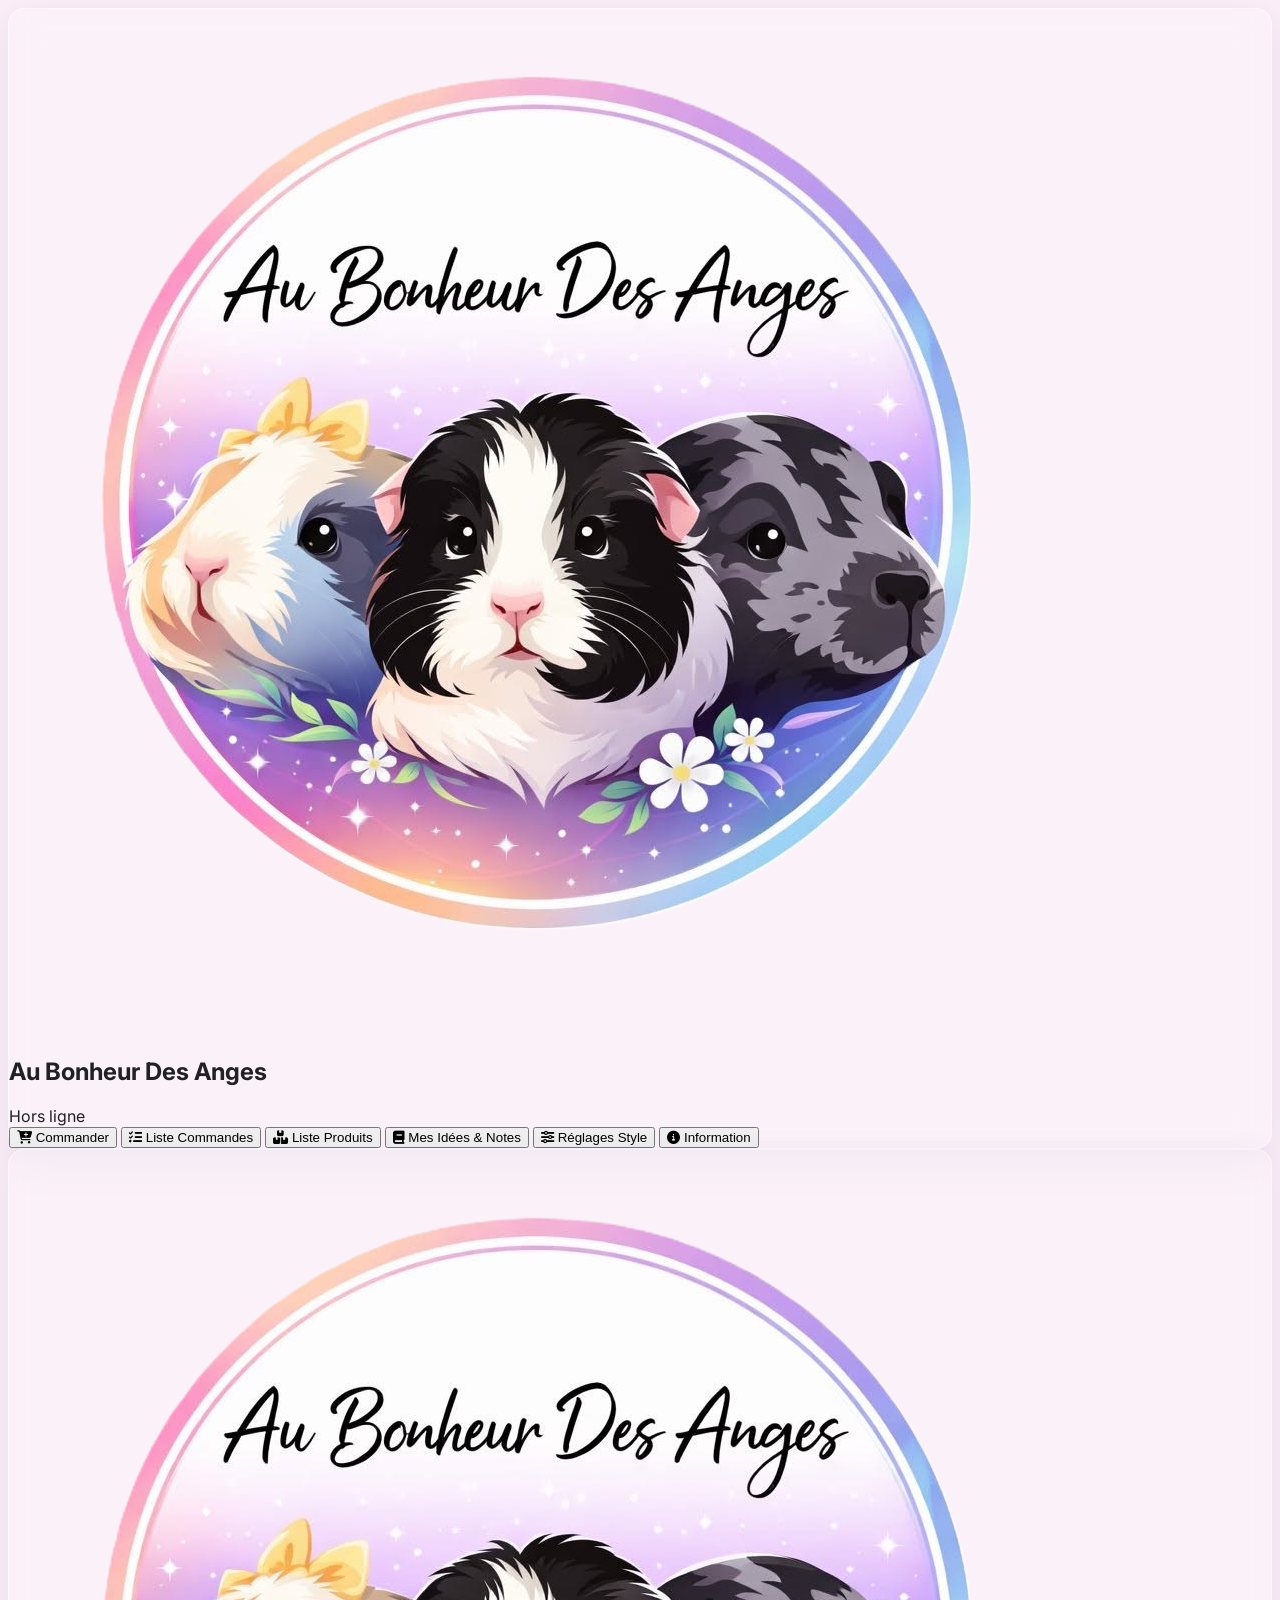
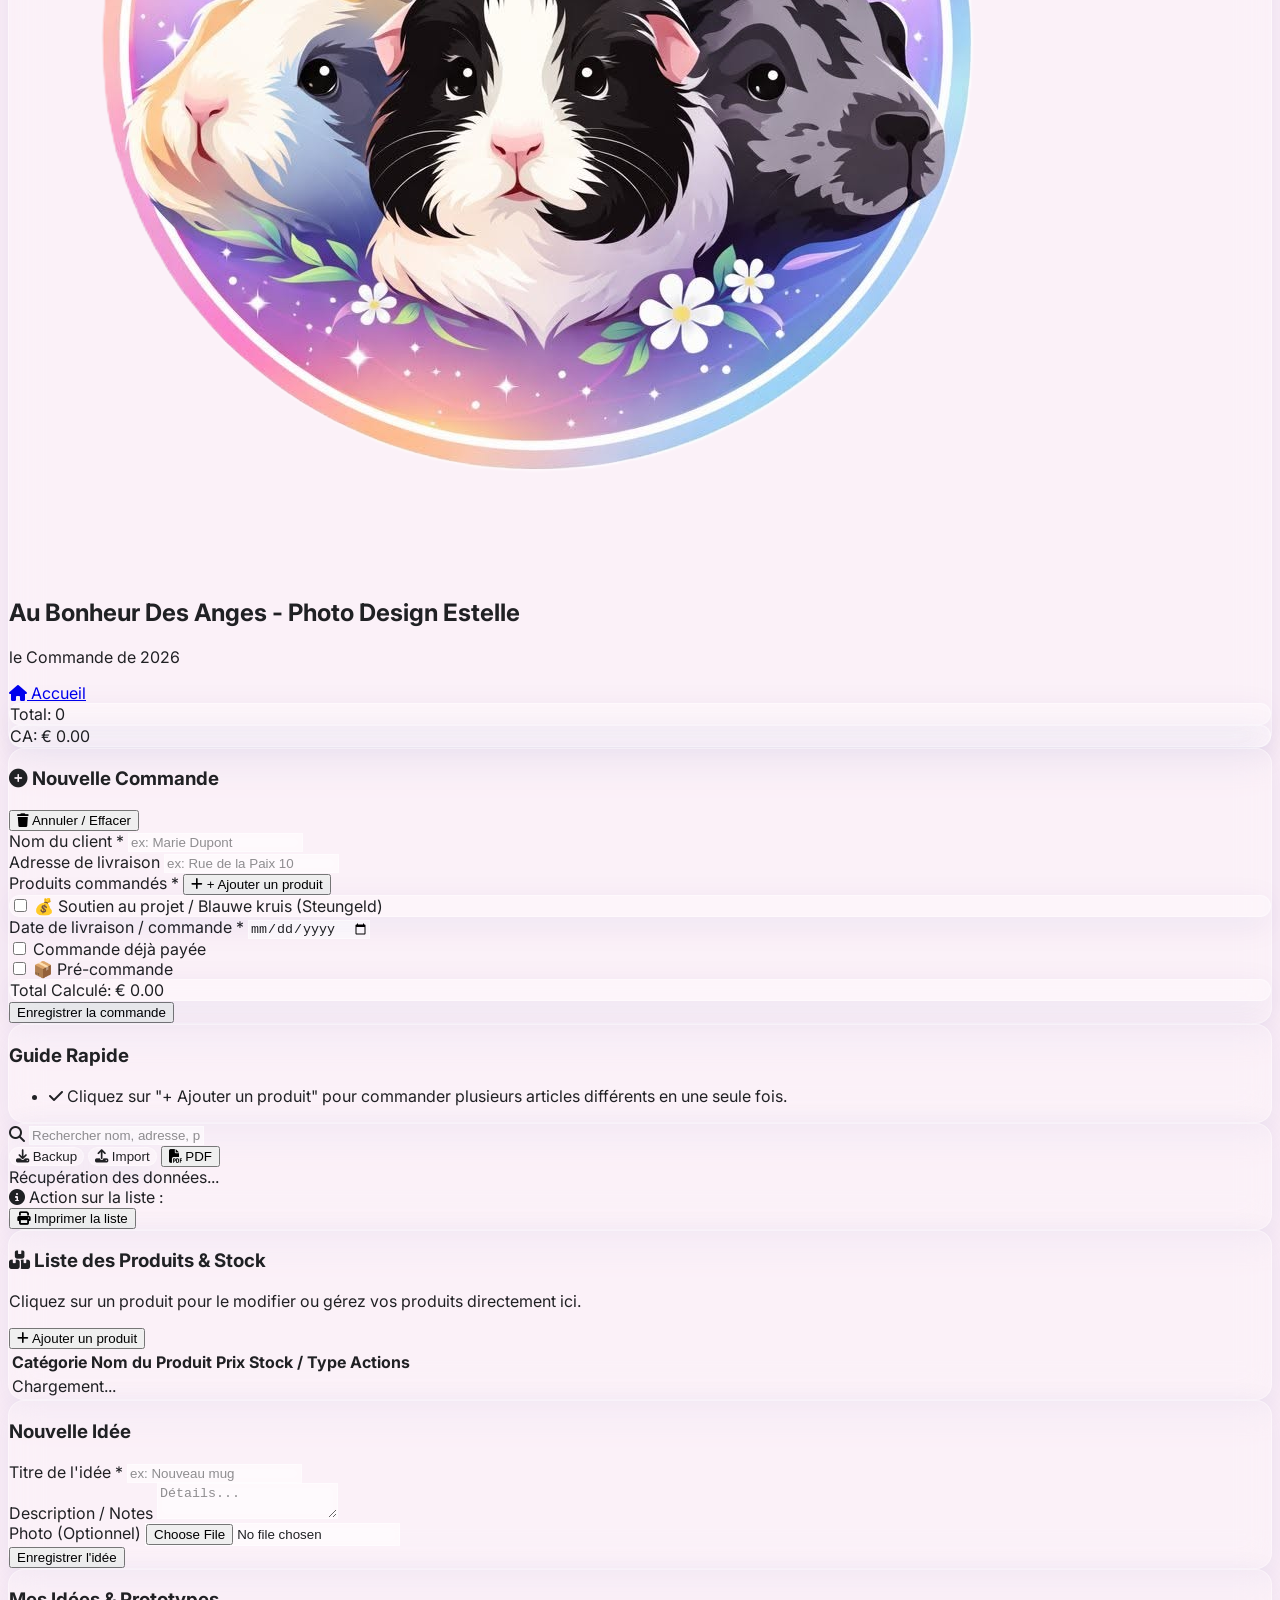
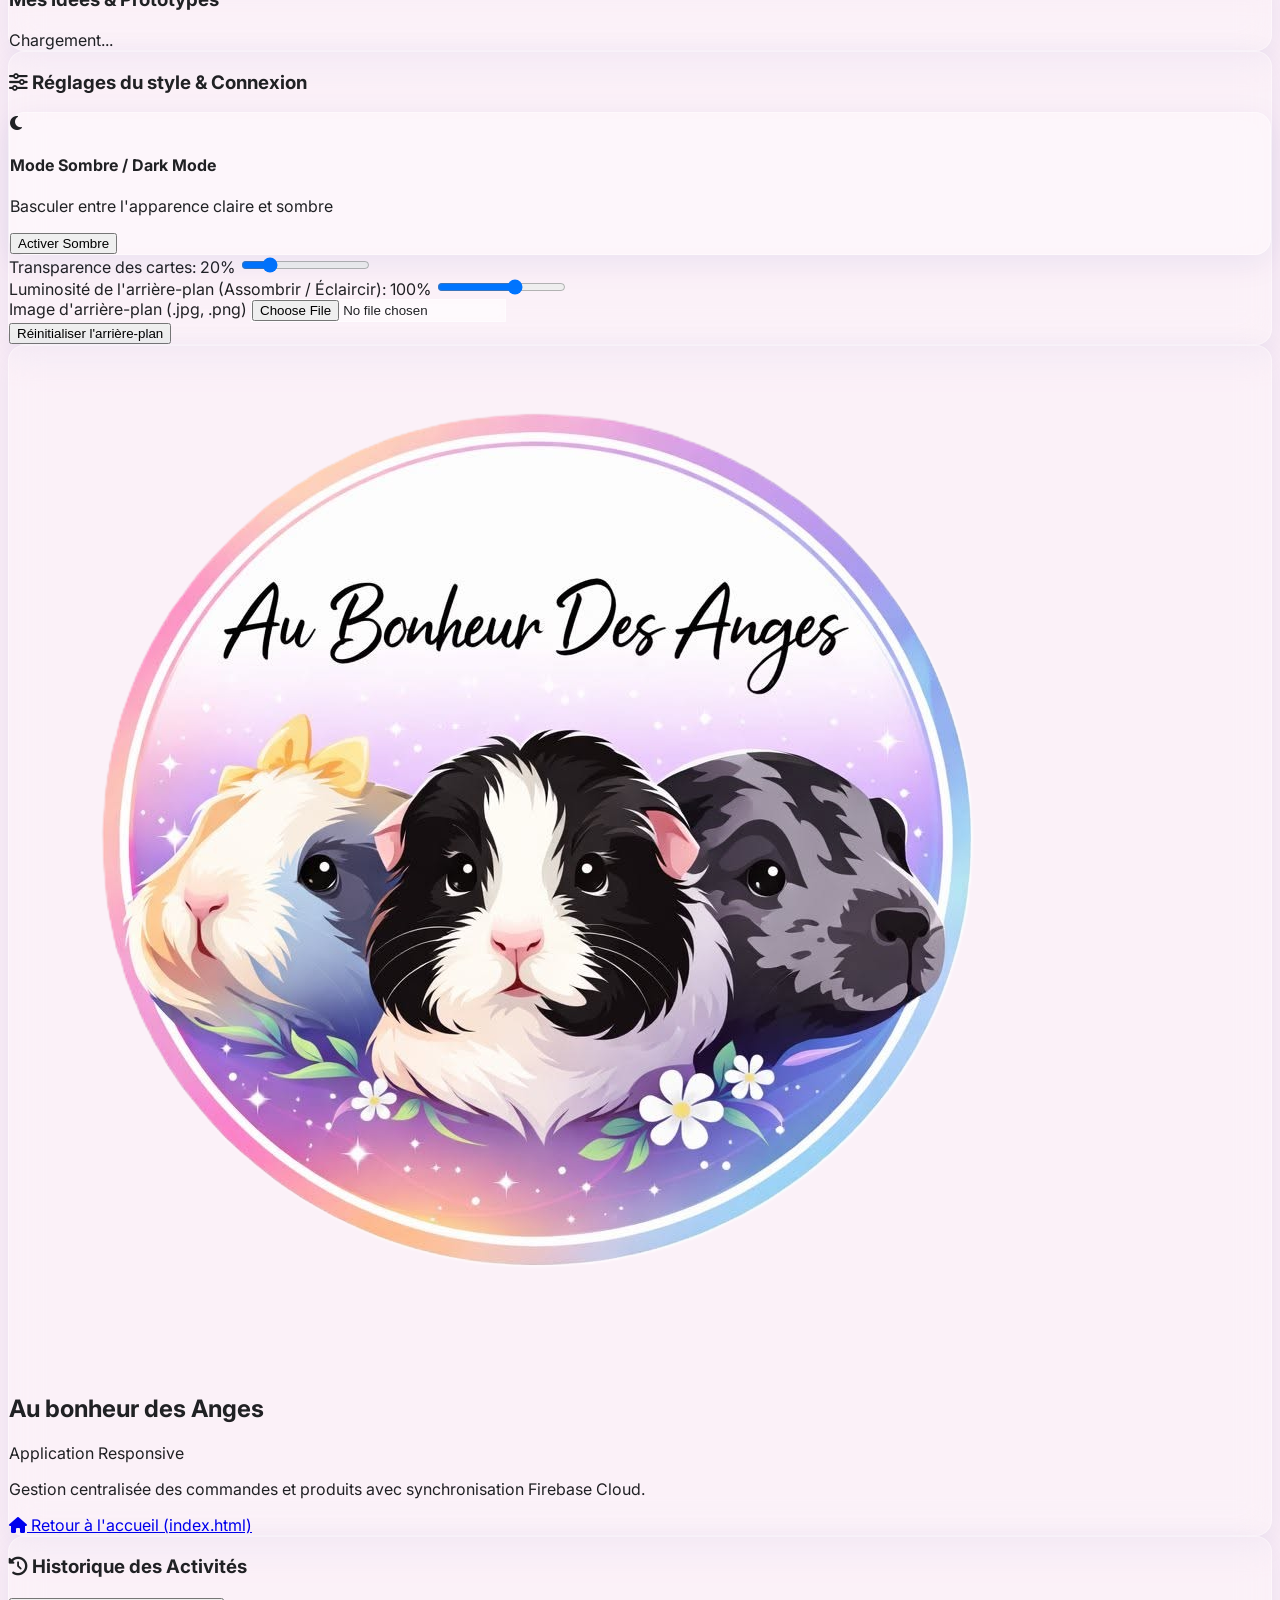
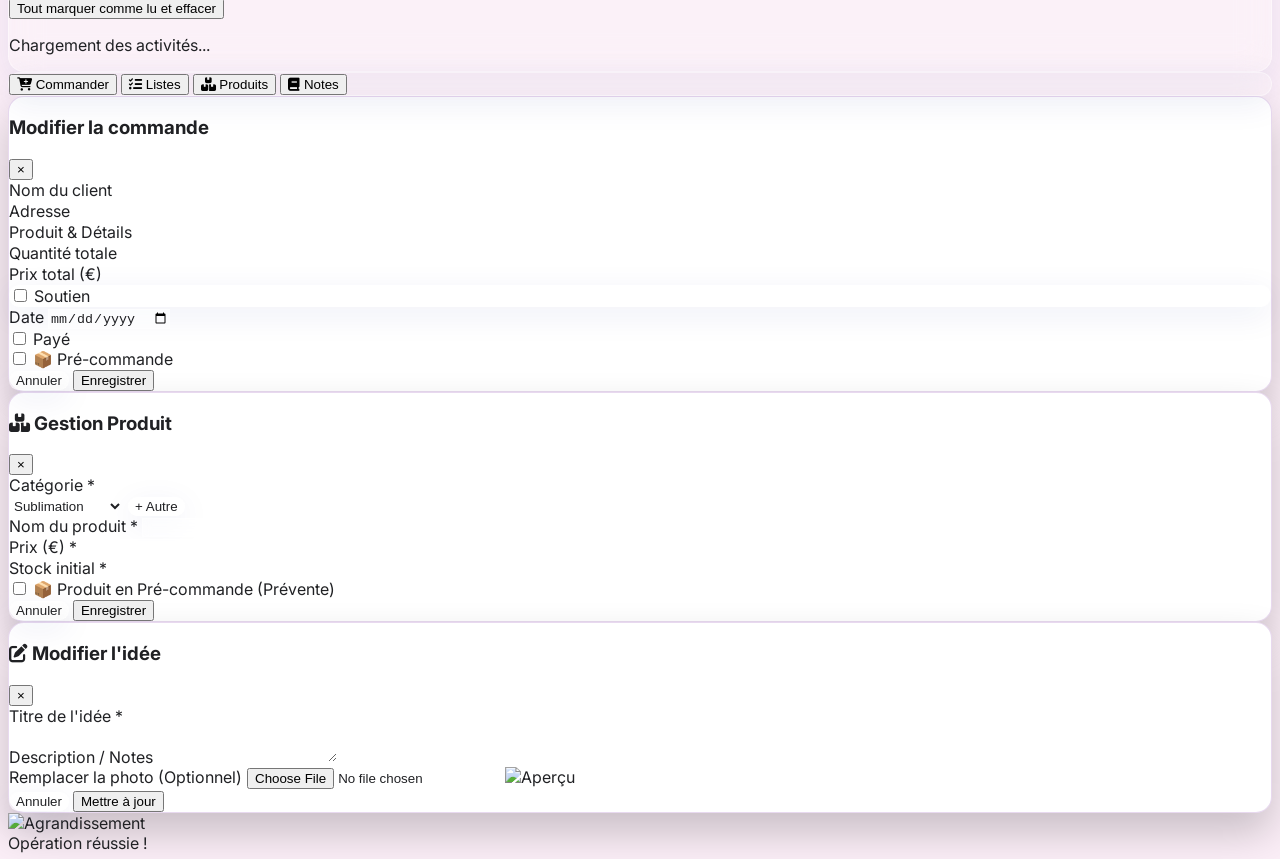
==== commit 59f6fce9: "Update index.html Signed-off-by: Spider1232 <118114282+Spider1232@users.noreply.github.com>" ====
--- a/index.html
+++ b/index.html
@@ -61,7 +61,6 @@
             color: var(--text-color);
         }
 
-        /* VASTE WITTE ACHTERGROND VOOR ALLE MODALS (VENSTERS) */
         .modal-white-card {
             background: #ffffff !important;
             backdrop-filter: none !important;
@@ -181,27 +180,27 @@
             </div>
 
             <nav class="mt-6 flex flex-col gap-2">
-                <button onclick="showSection('order-section')" id="nav-order-section" class="nav-btn flex items-center gap-3 px-4 py-3 rounded-xl font-semibold text-sm transition-all bg-[#8e44ad]/15 text-[#8e44ad] shadow-sm cursor-pointer">
+                <button type="button" onclick="showSection('order-section')" id="nav-order-section" class="nav-btn flex items-center gap-3 px-4 py-3 rounded-xl font-semibold text-sm transition-all bg-[#8e44ad]/15 text-[#8e44ad] shadow-sm cursor-pointer">
                     <i class="fa-solid fa-cart-plus text-lg w-6"></i>
                     <span>Commander</span>
                 </button>
-                <button onclick="showSection('list-section')" id="nav-list-section" class="nav-btn flex items-center gap-3 px-4 py-3 rounded-xl font-semibold text-sm opacity-80 hover:bg-white/30 hover:text-[#8e44ad] transition-all cursor-pointer">
+                <button type="button" onclick="showSection('list-section')" id="nav-list-section" class="nav-btn flex items-center gap-3 px-4 py-3 rounded-xl font-semibold text-sm opacity-80 hover:bg-white/30 hover:text-[#8e44ad] transition-all cursor-pointer">
                     <i class="fa-solid fa-list-check text-lg w-6"></i>
                     <span>Liste Commandes</span>
                 </button>
-                <button onclick="showSection('pdf-section')" id="nav-pdf-section" class="nav-btn flex items-center gap-3 px-4 py-3 rounded-xl font-semibold text-sm opacity-80 hover:bg-white/30 hover:text-[#8e44ad] transition-all cursor-pointer">
+                <button type="button" onclick="showSection('pdf-section')" id="nav-pdf-section" class="nav-btn flex items-center gap-3 px-4 py-3 rounded-xl font-semibold text-sm opacity-80 hover:bg-white/30 hover:text-[#8e44ad] transition-all cursor-pointer">
                     <i class="fa-solid fa-boxes-stacked text-lg w-6"></i>
                     <span>Liste Produits</span>
                 </button>
-                <button onclick="showSection('notebook-section')" id="nav-notebook-section" class="nav-btn flex items-center gap-3 px-4 py-3 rounded-xl font-semibold text-sm opacity-80 hover:bg-white/30 hover:text-[#8e44ad] transition-all cursor-pointer">
+                <button type="button" onclick="showSection('notebook-section')" id="nav-notebook-section" class="nav-btn flex items-center gap-3 px-4 py-3 rounded-xl font-semibold text-sm opacity-80 hover:bg-white/30 hover:text-[#8e44ad] transition-all cursor-pointer">
                     <i class="fa-solid fa-book text-lg w-6"></i>
                     <span>Mes Idées & Notes</span>
                 </button>
-                <button onclick="showSection('settings-section')" id="nav-settings-section" class="nav-btn flex items-center gap-3 px-4 py-3 rounded-xl font-semibold text-sm opacity-80 hover:bg-white/30 hover:text-[#8e44ad] transition-all cursor-pointer">
+                <button type="button" onclick="showSection('settings-section')" id="nav-settings-section" class="nav-btn flex items-center gap-3 px-4 py-3 rounded-xl font-semibold text-sm opacity-80 hover:bg-white/30 hover:text-[#8e44ad] transition-all cursor-pointer">
                     <i class="fa-solid fa-sliders text-lg w-6"></i>
                     <span>Réglages Style</span>
                 </button>
-                <button onclick="showSection('info-section')" id="nav-info-section" class="nav-btn flex items-center gap-3 px-4 py-3 rounded-xl font-semibold text-sm opacity-80 hover:bg-white/30 hover:text-[#8e44ad] transition-all cursor-pointer">
+                <button type="button" onclick="showSection('info-section')" id="nav-info-section" class="nav-btn flex items-center gap-3 px-4 py-3 rounded-xl font-semibold text-sm opacity-80 hover:bg-white/30 hover:text-[#8e44ad] transition-all cursor-pointer">
                     <i class="fa-solid fa-circle-info text-lg w-6"></i>
                     <span>Information</span>
                 </button>
@@ -248,12 +247,12 @@
                         <h3 id="formSectionTitle" class="font-bold uppercase tracking-wider text-sm text-[#8e44ad] flex items-center gap-2">
                             <i class="fa-solid fa-plus-circle"></i> Nouvelle Commande
                         </h3>
-                        <button onclick="clearFormDraft()" class="text-xs text-red-500 hover:text-red-700 flex items-center gap-1 font-semibold cursor-pointer">
+                        <button type="button" onclick="clearFormDraft()" class="text-xs text-red-500 hover:text-red-700 flex items-center gap-1 font-semibold cursor-pointer">
                             <i class="fa-solid fa-trash"></i> Annuler / Effacer
                         </button>
                     </div>
 
-                    <form id="orderForm" class="space-y-4">
+                    <form id="orderForm" class="space-y-4" onsubmit="handleOrderSubmit(event)">
                         <input type="hidden" id="editOrderId" value="">
                         <div class="grid grid-cols-1 sm:grid-cols-2 gap-4">
                             <div>
@@ -266,26 +265,17 @@
                             </div>
                         </div>
 
-                        <div>
-                            <div class="flex justify-between items-center mb-1">
-                                <label class="block text-xs font-semibold opacity-80">Choisir un produit *</label>
-                                <button type="button" onclick="showSection('pdf-section')" class="text-xs text-[#8e44ad] underline font-medium hover:text-[#6c3483] cursor-pointer">
-                                    + Voir / Gérer produits dans Liste Produits
+                        <!-- DYNAMISCHE PRODUCTEN LIJST -->
+                        <div class="space-y-3 pt-2">
+                            <div class="flex justify-between items-center">
+                                <label class="block text-xs font-semibold opacity-80">Produits commandés *</label>
+                                <button type="button" onclick="addProductRow()" class="px-3 py-1.5 rounded-lg bg-[#8e44ad]/15 text-[#8e44ad] hover:bg-[#8e44ad]/25 text-xs font-bold transition-all cursor-pointer flex items-center gap-1.5">
+                                    <i class="fa-solid fa-plus"></i> + Ajouter un produit
                                 </button>
                             </div>
-                            <select id="text" class="w-full glass-input rounded-xl px-4 py-2.5 text-sm cursor-pointer" required onchange="updateDefaultPrice()">
-                                <option value="" data-price="">-- Chargement des produits... --</option>
-                            </select>
-                        </div>
-
-                        <div class="grid grid-cols-1 sm:grid-cols-2 gap-4">
-                            <div>
-                                <label class="block text-xs font-semibold opacity-80 mb-1">Quantité *</label>
-                                <input type="number" id="aantal" class="w-full glass-input rounded-xl px-4 py-2.5 text-sm" value="1" min="1" required oninput="calculateTotal()">
-                            </div>
-                            <div>
-                                <label class="block text-xs font-semibold opacity-80 mb-1">Prix unitaire (€) *</label>
-                                <input type="number" step="0.01" id="prijs" class="w-full glass-input rounded-xl px-4 py-2.5 text-sm" placeholder="0.00" required oninput="calculateTotal()">
+                            
+                            <div id="orderProductRowsContainer" class="space-y-3">
+                                <!-- Dynamische rijen komen hier -->
                             </div>
                         </div>
 
@@ -336,7 +326,7 @@
                         <ul class="space-y-3 text-xs opacity-80">
                             <li class="flex items-start gap-2">
                                 <i class="fa-solid fa-check text-emerald-500 mt-0.5"></i>
-                                <span>Cochez "📦 Pré-commande" pour séparer automatiquement vos préventes dans l'onglet Liste.</span>
+                                <span>Cliquez sur "+ Ajouter un produit" pour commander plusieurs articles différents en une seule fois.</span>
                             </li>
                         </ul>
                     </div>
@@ -356,14 +346,14 @@
                     </div>
                     <!-- BACKUP, IMPORT & PDF KNOPPEN -->
                     <div class="flex items-center gap-2 flex-wrap">
-                        <button onclick="downloadBackup()" class="px-3 py-2 rounded-xl glass-card text-xs font-semibold text-[#8e44ad] border border-[#8e44ad]/30 shadow-sm hover:bg-white/50 cursor-pointer flex items-center gap-1.5" title="Télécharger une sauvegarde (Backup)">
+                        <button type="button" onclick="downloadBackup()" class="px-3 py-2 rounded-xl glass-card text-xs font-semibold text-[#8e44ad] border border-[#8e44ad]/30 shadow-sm hover:bg-white/50 cursor-pointer flex items-center gap-1.5" title="Télécharger une sauvegarde (Backup)">
                             <i class="fa-solid fa-download"></i> Backup
                         </button>
-                        <button onclick="document.getElementById('importFile').click()" class="px-3 py-2 rounded-xl glass-card text-xs font-semibold text-[#8e44ad] border border-[#8e44ad]/30 shadow-sm hover:bg-white/50 cursor-pointer flex items-center gap-1.5" title="Importer une sauvegarde">
+                        <button type="button" onclick="document.getElementById('importFile').click()" class="px-3 py-2 rounded-xl glass-card text-xs font-semibold text-[#8e44ad] border border-[#8e44ad]/30 shadow-sm hover:bg-white/50 cursor-pointer flex items-center gap-1.5" title="Importer une sauvegarde">
                             <i class="fa-solid fa-upload"></i> Import
                         </button>
                         <input type="file" id="importFile" style="display: none;" accept=".json" onchange="importBackup(event)">
-                        <button onclick="exportToPDF()" class="px-3 py-2 rounded-xl bg-[#8e44ad] text-xs font-semibold text-white shadow-sm hover:bg-[#7d3c98] cursor-pointer flex items-center gap-1.5" title="Exporter en PDF">
+                        <button type="button" onclick="exportToPDF()" class="px-3 py-2 rounded-xl bg-[#8e44ad] text-xs font-semibold text-white shadow-sm hover:bg-[#7d3c98] cursor-pointer flex items-center gap-1.5" title="Exporter en PDF">
                             <i class="fa-solid fa-file-pdf"></i> PDF
                         </button>
                     </div>
@@ -394,7 +384,7 @@
                         <i class="fa-solid fa-circle-info text-[#8e44ad]"></i> Action sur la liste :
                     </div>
                     <div class="flex items-center gap-3">
-                        <button onclick="window.print()" class="px-4 py-2.5 rounded-xl bg-sky-600 hover:bg-sky-700 text-xs font-bold text-white transition-all flex items-center gap-2 shadow-sm cursor-pointer">
+                        <button type="button" onclick="window.print()" class="px-4 py-2.5 rounded-xl bg-sky-600 hover:bg-sky-700 text-xs font-bold text-white transition-all flex items-center gap-2 shadow-sm cursor-pointer">
                             <i class="fa-solid fa-print"></i> Imprimer la liste
                         </button>
                     </div>
@@ -410,7 +400,7 @@
                         <h3 class="font-bold text-lg text-[#8e44ad] flex items-center gap-2"><i class="fa-solid fa-boxes-stacked"></i> Liste des Produits & Stock</h3>
                         <p class="text-xs opacity-70 mt-1">Cliquez sur un produit pour le modifier ou gérez vos produits directement ici.</p>
                     </div>
-                    <button onclick="openAddProductModal()" class="px-4 py-2 rounded-xl bg-[#8e44ad] hover:bg-[#7d3c98] text-white text-xs font-bold shadow-md cursor-pointer flex items-center gap-2">
+                    <button type="button" onclick="openAddProductModal()" class="px-4 py-2 rounded-xl bg-[#8e44ad] hover:bg-[#7d3c98] text-white text-xs font-bold shadow-md cursor-pointer flex items-center gap-2">
                         <i class="fa-solid fa-plus"></i> Ajouter un produit
                     </button>
                 </div>
@@ -440,7 +430,7 @@
                     <h3 class="font-bold uppercase tracking-wider text-sm text-[#8e44ad] mb-4 pb-2 border-b border-purple-900/10">
                         Nouvelle Idée
                     </h3>
-                    <form id="ideaForm" class="space-y-4">
+                    <form id="ideaForm" class="space-y-4" onsubmit="handleIdeaSubmit(event)">
                         <div>
                             <label class="block text-xs font-semibold opacity-80 mb-1">Titre de l'idée *</label>
                             <input type="text" id="ideaTitre" class="w-full glass-input rounded-xl px-4 py-2.5 text-sm" placeholder="ex: Nouveau mug" required>
@@ -486,7 +476,7 @@
                                 <p class="text-[11px] opacity-75">Basculer entre l'apparence claire et sombre</p>
                             </div>
                         </div>
-                        <button onclick="toggleDarkMode()" id="darkModeBtn" class="px-4 py-2 rounded-xl bg-[#8e44ad] text-white text-xs font-bold shadow-md cursor-pointer transition-all">
+                        <button type="button" onclick="toggleDarkMode()" id="darkModeBtn" class="px-4 py-2 rounded-xl bg-[#8e44ad] text-white text-xs font-bold shadow-md cursor-pointer transition-all">
                             Activer Sombre
                         </button>
                     </div>
@@ -513,7 +503,7 @@
                     </div>
 
                     <div class="pt-4 border-t border-purple-900/10 space-y-3">
-                        <button onclick="removeCustomBackground()" class="w-full py-2.5 rounded-xl bg-red-600 hover:bg-red-700 text-xs font-bold text-white shadow-md cursor-pointer">
+                        <button type="button" onclick="removeCustomBackground()" class="w-full py-2.5 rounded-xl bg-red-600 hover:bg-red-700 text-xs font-bold text-white shadow-md cursor-pointer">
                             Réinitialiser l'arrière-plan
                         </button>
                     </div>
@@ -540,7 +530,7 @@
                     <h3 class="font-bold text-sm text-[#8e44ad] flex items-center gap-2">
                         <i class="fa-solid fa-clock-rotate-left"></i> Historique des Activités
                     </h3>
-                    <button onclick="clearActivityLog()" class="px-3 py-1 bg-red-500/15 text-red-600 hover:bg-red-500/25 rounded-lg text-xs font-semibold transition-all cursor-pointer">
+                    <button type="button" onclick="clearActivityLog()" class="px-3 py-1 bg-red-500/15 text-red-600 hover:bg-red-500/25 rounded-lg text-xs font-semibold transition-all cursor-pointer">
                         Tout marquer comme lu et effacer
                     </button>
                 </div>
@@ -554,19 +544,19 @@
 
     <!-- ================= MOBIELE NAVIGATIE BALK (ONDERAN) ================= -->
     <nav class="fixed bottom-0 left-0 right-0 glass-card m-2 p-2 flex justify-around items-center z-30 md:hidden shadow-lg border no-print">
-        <button onclick="showSection('order-section')" id="mob-nav-order-section" class="mob-nav-btn flex flex-col items-center p-2 text-[#8e44ad] text-xs font-semibold cursor-pointer">
+        <button type="button" onclick="showSection('order-section')" id="mob-nav-order-section" class="mob-nav-btn flex flex-col items-center p-2 text-[#8e44ad] text-xs font-semibold cursor-pointer">
             <i class="fa-solid fa-cart-plus text-base"></i>
             <span class="text-[10px]">Commander</span>
         </button>
-        <button onclick="showSection('list-section')" id="mob-nav-list-section" class="mob-nav-btn flex flex-col items-center p-2 opacity-70 text-xs font-semibold cursor-pointer">
+        <button type="button" onclick="showSection('list-section')" id="mob-nav-list-section" class="mob-nav-btn flex flex-col items-center p-2 opacity-70 text-xs font-semibold cursor-pointer">
             <i class="fa-solid fa-list-check text-base"></i>
             <span class="text-[10px]">Listes</span>
         </button>
-        <button onclick="showSection('pdf-section')" id="mob-nav-pdf-section" class="mob-nav-btn flex flex-col items-center p-2 opacity-70 text-xs font-semibold cursor-pointer">
+        <button type="button" onclick="showSection('pdf-section')" id="mob-nav-pdf-section" class="mob-nav-btn flex flex-col items-center p-2 opacity-70 text-xs font-semibold cursor-pointer">
             <i class="fa-solid fa-boxes-stacked text-base"></i>
             <span class="text-[10px]">Produits</span>
         </button>
-        <button onclick="showSection('notebook-section')" id="mob-nav-notebook-section" class="mob-nav-btn flex flex-col items-center p-2 opacity-70 text-xs font-semibold cursor-pointer">
+        <button type="button" onclick="showSection('notebook-section')" id="mob-nav-notebook-section" class="mob-nav-btn flex flex-col items-center p-2 opacity-70 text-xs font-semibold cursor-pointer">
             <i class="fa-solid fa-book text-base"></i>
             <span class="text-[10px]">Notes</span>
         </button>
@@ -577,9 +567,9 @@
         <div class="modal-white-card p-6 max-w-lg w-full max-h-[90vh] overflow-y-auto space-y-4">
             <div class="flex justify-between items-center pb-3 border-b border-purple-900/10">
                 <h3 class="font-bold text-[#8e44ad] text-sm">Modifier la commande</h3>
-                <button onclick="document.getElementById('editModal').classList.add('hidden')" class="text-xl font-bold opacity-60 hover:opacity-100">&times;</button>
+                <button type="button" onclick="document.getElementById('editModal').classList.add('hidden')" class="text-xl font-bold opacity-60 hover:opacity-100">&times;</button>
             </div>
-            <form id="editForm" class="space-y-4">
+            <form id="editForm" class="space-y-4" onsubmit="handleEditSubmit(event)">
                 <input type="hidden" id="modalEditId">
                 <div>
                     <label class="block text-xs font-semibold opacity-80 mb-1">Nom du client</label>
@@ -590,16 +580,16 @@
                     <input type="text" id="modalAdres" class="w-full glass-input rounded-xl px-3 py-2 text-sm">
                 </div>
                 <div>
-                    <label class="block text-xs font-semibold opacity-80 mb-1">Produit</label>
+                    <label class="block text-xs font-semibold opacity-80 mb-1">Produit & Détails</label>
                     <input type="text" id="modalText" class="w-full glass-input rounded-xl px-3 py-2 text-sm" required>
                 </div>
                 <div class="grid grid-cols-2 gap-3">
                     <div>
-                        <label class="block text-xs font-semibold opacity-80 mb-1">Quantité</label>
+                        <label class="block text-xs font-semibold opacity-80 mb-1">Quantité totale</label>
                         <input type="number" id="modalAantal" class="w-full glass-input rounded-xl px-3 py-2 text-sm" required min="1">
                     </div>
                     <div>
-                        <label class="block text-xs font-semibold opacity-80 mb-1">Prix (€)</label>
+                        <label class="block text-xs font-semibold opacity-80 mb-1">Prix total (€)</label>
                         <input type="number" step="0.01" id="modalPrijs" class="w-full glass-input rounded-xl px-3 py-2 text-sm" required>
                     </div>
                 </div>
@@ -636,14 +626,14 @@
         </div>
     </div>
 
-    <!-- MODAL PRODUCT TOEVOEGEN / BEWERKEN (MET PRÉ-COMMANDE OPTIE) -->
+    <!-- MODAL PRODUCT TOEVOEGEN / BEWERKEN -->
     <div id="editProductModal" class="fixed inset-0 z-50 bg-black/50 backdrop-blur-sm hidden flex items-center justify-center p-4">
         <div class="modal-white-card p-6 max-w-md w-full space-y-4">
             <div class="flex justify-between items-center pb-3 border-b border-purple-900/10">
                 <h3 id="productModalTitle" class="font-bold text-[#8e44ad] text-sm"><i class="fa-solid fa-boxes-stacked mr-1"></i> Gestion Produit</h3>
-                <button onclick="document.getElementById('editProductModal').classList.add('hidden')" class="text-xl font-bold opacity-60 hover:opacity-100">&times;</button>
+                <button type="button" onclick="document.getElementById('editProductModal').classList.add('hidden')" class="text-xl font-bold opacity-60 hover:opacity-100">&times;</button>
             </div>
-            <form id="editProductForm" class="space-y-4">
+            <form id="editProductForm" class="space-y-4" onsubmit="handleProductSubmit(event)">
                 <input type="hidden" id="modalEditProductId">
                 <div>
                     <label class="block text-xs font-semibold opacity-80 mb-1">Catégorie *</label>
@@ -689,9 +679,9 @@
         <div class="modal-white-card p-6 max-w-lg w-full space-y-4">
             <div class="flex justify-between items-center pb-3 border-b border-purple-900/10">
                 <h3 class="font-bold text-[#8e44ad] text-sm"><i class="fa-solid fa-pen-to-square mr-1"></i> Modifier l'idée</h3>
-                <button onclick="document.getElementById('editIdeaModal').classList.add('hidden')" class="text-xl font-bold opacity-60 hover:opacity-100">&times;</button>
+                <button type="button" onclick="document.getElementById('editIdeaModal').classList.add('hidden')" class="text-xl font-bold opacity-60 hover:opacity-100">&times;</button>
             </div>
-            <form id="editIdeaForm" class="space-y-4">
+            <form id="editIdeaForm" class="space-y-4" onsubmit="handleIdeaSubmit(event)">
                 <input type="hidden" id="modalEditIdeaId">
                 <div>
                     <label class="block text-xs font-semibold opacity-80 mb-1">Titre de l'idée *</label>
@@ -928,8 +918,7 @@
                             <thead>
                                 <tr style="background-color: #f7fafc; color: #4a5568; text-align: left; border-bottom: 2px solid #e2e8f0;">
                                     <th style="padding: 8px 10px;">Client & Adresse</th>
-                                    <th style="padding: 8px 10px;">Produit</th>
-                                    <th style="padding: 8px 10px;">Qté & Prix</th>
+                                    <th style="padding: 8px 10px;">Produits</th>
                                     <th style="padding: 8px 10px;">Total</th>
                                     <th style="padding: 8px 10px;">Statut</th>
                                 </tr>
@@ -938,9 +927,8 @@
                 `;
                 preorders.forEach((item, index) => {
                     const bgRow = index % 2 === 0 ? '#ffffff' : '#faf5ff';
-                    const productTotal = ((item.aantal || 1) * (item.prijs || 0));
                     const steungeld = item.hasSteungeld ? (parseFloat(item.steungeldBedrag) || 0) : 0;
-                    const total = (productTotal + steungeld).toFixed(2);
+                    const total = (parseFloat(item.prijs || 0)).toFixed(2);
                     let statuses = [];
                     if (item.betaald) statuses.push('<span style="color: #27ae60; font-weight: bold;">Payé</span>'); 
                     else statuses.push('<span style="color: #d97706;">Non payé</span>');
@@ -951,7 +939,6 @@
                         <tr style="background-color: ${bgRow}; border-bottom: 1px solid #edf2f7;">
                             <td style="padding: 8px 10px;"><strong>${escapeHTML(item.naam)}</strong>${item.adres ? '<br><span style="color:#718096; font-size: 10px;">' + escapeHTML(item.adres) + '</span>' : ''}</td>
                             <td style="padding: 8px 10px; color: #2d3748;">${escapeHTML(item.text)}</td>
-                            <td style="padding: 8px 10px; color: #4a5568;">${item.aantal || 1} x €${parseFloat(item.prijs || 0).toFixed(2)}</td>
                             <td style="padding: 8px 10px; font-weight: bold; color: #27ae60;">€${total}</td>
                             <td style="padding: 8px 10px;">${statuses.join(' • ')}</td>
                         </tr>
@@ -968,8 +955,7 @@
                             <thead>
                                 <tr style="background-color: #f7fafc; color: #4a5568; text-align: left; border-bottom: 2px solid #e2e8f0;">
                                     <th style="padding: 8px 10px;">Client & Adresse</th>
-                                    <th style="padding: 8px 10px;">Produit</th>
-                                    <th style="padding: 8px 10px;">Qté & Prix</th>
+                                    <th style="padding: 8px 10px;">Produits</th>
                                     <th style="padding: 8px 10px;">Total</th>
                                     <th style="padding: 8px 10px;">Statut</th>
                                 </tr>
@@ -978,9 +964,8 @@
                 `;
                 normals.forEach((item, index) => {
                     const bgRow = index % 2 === 0 ? '#ffffff' : '#f7fafc';
-                    const productTotal = ((item.aantal || 1) * (item.prijs || 0));
                     const steungeld = item.hasSteungeld ? (parseFloat(item.steungeldBedrag) || 0) : 0;
-                    const total = (productTotal + steungeld).toFixed(2);
+                    const total = (parseFloat(item.prijs || 0)).toFixed(2);
                     let statuses = [];
                     if (item.betaald) statuses.push('<span style="color: #27ae60; font-weight: bold;">Payé</span>'); 
                     else statuses.push('<span style="color: #d97706;">Non payé</span>');
@@ -991,7 +976,6 @@
                         <tr style="background-color: ${bgRow}; border-bottom: 1px solid #edf2f7;">
                             <td style="padding: 8px 10px;"><strong>${escapeHTML(item.naam)}</strong>${item.adres ? '<br><span style="color:#718096; font-size: 10px;">' + escapeHTML(item.adres) + '</span>' : ''}</td>
                             <td style="padding: 8px 10px; color: #2d3748;">${escapeHTML(item.text)}</td>
-                            <td style="padding: 8px 10px; color: #4a5568;">${item.aantal || 1} x €${parseFloat(item.prijs || 0).toFixed(2)}</td>
                             <td style="padding: 8px 10px; font-weight: bold; color: #27ae60;">€${total}</td>
                             <td style="padding: 8px 10px;">${statuses.join(' • ')}</td>
                         </tr>
@@ -1045,6 +1029,9 @@
             updateBrightness(savedBrightness);
 
             document.getElementById("datum").value = new Date(Date.now() - new Date().getTimezoneOffset() * 60000).toISOString().slice(0, 10);
+            
+            // Start met 1 lege productrij in het formulier
+            addProductRow();
         });
 
         const itemsRef = ref(db, 'items');
@@ -1053,9 +1040,7 @@
             allOrders = data ? Object.keys(data).map(key => ({ id: key, ...data[key] })).reverse() : [];
             document.getElementById("statTotalOrders").textContent = allOrders.length;
             const totalRevenue = allOrders.reduce((sum, item) => {
-                const prodTotal = ((item.aantal || 1) * (item.prijs || 0));
-                const steungeld = item.hasSteungeld ? (parseFloat(item.steungeldBedrag) || 0) : 0;
-                return sum + prodTotal + steungeld;
+                return sum + (parseFloat(item.prijs) || 0);
             }, 0);
             document.getElementById("statTotalRevenue").textContent = "€ " + totalRevenue.toFixed(2);
             filterItems();
@@ -1066,26 +1051,117 @@
         onValue(productsRef, (snapshot) => {
             const data = snapshot.val();
             allProducts = data || {};
-            renderProductDropdown();
             renderProductsTable();
+            updateAllProductDropdowns();
         });
 
-        window.renderProductDropdown = function() {
-            const select = document.getElementById("text");
-            select.innerHTML = '<option value="" data-price="">-- Choisir un produit --</option>';
+        window.updateAllProductDropdowns = function() {
+            const selects = document.querySelectorAll(".product-select");
+            selects.forEach(select => {
+                const currentValue = select.value;
+                select.innerHTML = '<option value="" data-price="">-- Choisir un produit --</option>';
+                for (const [id, prod] of Object.entries(allProducts)) {
+                    const opt = document.createElement("option");
+                    opt.value = prod.naam;
+                    opt.setAttribute("data-price", prod.prijs);
+                    const preTag = prod.isPreorder ? " [Pré-commande]" : "";
+                    opt.textContent = `${prod.naam}${preTag} (${prod.categorie}) - € ${parseFloat(prod.prijs).toFixed(2)}`;
+                    select.appendChild(opt);
+                }
+                select.value = currentValue;
+            });
+        };
+
+        window.addProductRow = function(selectedProduct = "", quantity = 1, unitPrice = "") {
+            const container = document.getElementById("orderProductRowsContainer");
+            const rowId = 'prod_row_' + Date.now() + Math.random().toString(36).substr(2, 5);
             
-            for (const [id, prod] of Object.entries(allProducts)) {
-                const opt = document.createElement("option");
-                opt.value = prod.naam;
-                opt.setAttribute("data-price", prod.prijs);
-                const preTag = prod.isPreorder ? " [Pré-commande]" : "";
-                opt.textContent = `${prod.naam}${preTag} (${prod.categorie}) - € ${parseFloat(prod.prijs).toFixed(2)}`;
-                select.appendChild(opt);
-            }
-        };
+            const div = document.createElement('div');
+            div.className = "glass-card p-3 rounded-xl border border-purple-900/10 space-y-2 relative product-row";
+            div.id = rowId;
+            
+            div.innerHTML = `
+                <div class="grid grid-cols-1 sm:grid-cols-12 gap-2 items-end">
+                    <div class="sm:col-span-6">
+                        <label class="block text-[11px] font-semibold opacity-80 mb-1">Produit *</label>
+                        <select class="w-full glass-input rounded-xl px-3 py-2 text-xs cursor-pointer product-select" required onchange="onProductRowChange('${rowId}')">
+                            <option value="" data-price="">-- Choisir un produit --</option>
+                        </select>
+                    </div>
+                    <div class="sm:col-span-2">
+                        <label class="block text-[11px] font-semibold opacity-80 mb-1">Qté *</label>
+                        <input type="number" class="w-full glass-input rounded-xl px-3 py-2 text-xs row-aantal" value="${quantity}" min="1" required oninput="calculateTotal()">
+                    </div>
+                    <div class="sm:col-span-3">
+                        <label class="block text-[11px] font-semibold opacity-80 mb-1">Prix unitaire (€) *</label>
+                        <input type="number" step="0.01" class="w-full glass-input rounded-xl px-3 py-2 text-xs row-prijs" placeholder="0.00" value="${unitPrice}" required oninput="calculateTotal()">
+                    </div>
+                    <div class="sm:col-span-1 flex justify-end">
+                        <button type="button" onclick="removeProductRow('${rowId}')" class="w-8 h-8 rounded-xl bg-red-500/20 text-red-600 hover:bg-red-500/30 flex items-center justify-center text-xs font-bold cursor-pointer" title="Supprimer la ligne">
+                            <i class="fa-solid fa-trash"></i>
+                        </button>
+                    </div>
+                </div>
+            `;
+            
+            container.appendChild(div);
+            updateAllProductDropdowns();
+            
+            if (selectedProduct) {
+                const selectEl = div.querySelector('.product-select');
+                selectEl.value = selectedProduct;
+            }
+            calculateTotal();
+        };
+
+        window.removeProductRow = function(rowId) {
+            const rows = document.querySelectorAll('.product-row');
+            if (rows.length <= 1) {
+                showToast("La commande doit contenir au moins un produit.");
+                return;
+            }
+            const row = document.getElementById(rowId);
+            if (row) {
+                row.remove();
+                calculateTotal();
+            }
+        };
+
+        window.onProductRowChange = function(rowId) {
+            const row = document.getElementById(rowId);
+            if (!row) return;
+            const select = row.querySelector('.product-select');
+            const selectedOpt = select.options[select.selectedIndex];
+            const price = selectedOpt.getAttribute("data-price");
+            if (price) {
+                row.querySelector('.row-prijs').value = price;
+                calculateTotal();
+            }
+        };
+
+        window.calculateTotal = function() {
+            let productTotal = 0;
+            const rows = document.querySelectorAll('.product-row');
+            rows.forEach(row => {
+                const aantal = parseFloat(row.querySelector('.row-aantal').value) || 0;
+                const prijs = parseFloat(row.querySelector('.row-prijs').value) || 0;
+                productTotal += (aantal * prijs);
+            });
+
+            const hasSteungeld = document.getElementById("hasSteungeld").checked;
+            const steungeldBedrag = hasSteungeld ? (parseFloat(rowSteungeldBedrag()) || 0) : 0;
+            const total = productTotal + steungeldBedrag;
+            document.getElementById("totalAmount").textContent = total.toFixed(2);
+        };
+
+        function rowSteungeldBedrag() {
+            const el = document.getElementById("steungeldBedrag");
+            return el ? el.value : 0;
+        }
 
         window.renderProductsTable = function() {
             const tbody = document.getElementById("productsTableBody");
+            if (!tbody) return;
             tbody.innerHTML = "";
 
             if (Object.keys(allProducts).length === 0) {
@@ -1094,9 +1170,18 @@
             }
 
             for (const [id, prod] of Object.entries(allProducts)) {
-                const orderedCount = allOrders
-                    .filter(order => (order.text || '').toLowerCase() === (prod.naam || '').toLowerCase())
-                    .reduce((sum, order) => sum + (parseInt(order.aantal) || 1), 0);
+                let orderedCount = 0;
+                allOrders.forEach(order => {
+                    if (order.items && Array.isArray(order.items)) {
+                        order.items.forEach(it => {
+                            if ((it.product || '').toLowerCase() === (prod.naam || '').toLowerCase()) {
+                                orderedCount += (parseInt(it.aantal) || 1);
+                            }
+                        });
+                    } else if (order.text && order.text.toLowerCase().includes((prod.naam || '').toLowerCase())) {
+                        orderedCount += (parseInt(order.aantal) || 1);
+                    }
+                });
 
                 const initialStock = parseInt(prod.stock) || 0;
                 const remainingStock = initialStock - orderedCount;
@@ -1120,8 +1205,8 @@
                         <span class="opacity-75 text-[10px]"> (Initial: ${initialStock}, Vendu: ${orderedCount})</span>
                     </td>
                     <td class="p-3 text-right space-x-1" onclick="event.stopPropagation()">
-                        <button onclick="editProduct('${id}')" class="px-2.5 py-1 bg-sky-500 hover:bg-sky-600 text-white rounded-lg text-xs font-bold cursor-pointer" title="Modifier"><i class="fa-solid fa-pen"></i> Modifier</button>
-                        <button onclick="deleteProduct('${id}', '${escapeHTML(prod.naam)}')" class="px-2.5 py-1 bg-red-600 hover:bg-red-700 text-white rounded-lg text-xs font-bold cursor-pointer" title="Supprimer"><i class="fa-solid fa-trash"></i></button>
+                        <button type="button" onclick="editProduct('${id}')" class="px-2.5 py-1 bg-sky-500 hover:bg-sky-600 text-white rounded-lg text-xs font-bold cursor-pointer" title="Modifier"><i class="fa-solid fa-pen"></i> Modifier</button>
+                        <button type="button" onclick="deleteProduct('${id}', '${escapeHTML(prod.naam)}')" class="px-2.5 py-1 bg-red-600 hover:bg-red-700 text-white rounded-lg text-xs font-bold cursor-pointer" title="Supprimer"><i class="fa-solid fa-trash"></i></button>
                     </td>
                 `;
                 tbody.appendChild(tr);
@@ -1153,7 +1238,7 @@
             }
         };
 
-        document.getElementById("editProductForm").addEventListener("submit", (e) => {
+        window.handleProductSubmit = function(e) {
             e.preventDefault();
             const id = document.getElementById("modalEditProductId").value;
             const categorie = document.getElementById("modalProductCategorie").value;
@@ -1167,23 +1252,23 @@
                     showToast("Produit mis à jour avec succès !");
                     logActivity(`Produit modifié : ${naam} (${categorie})`);
                     document.getElementById("editProductModal").classList.add("hidden");
-                });
+                }).catch(err => alert("Erreur: " + err.message));
             } else {
                 const newProdRef = push(ref(db, 'products'));
                 set(newProdRef, { categorie, naam, prijs, stock, isPreorder }).then(() => {
                     showToast("Produit ajouté avec succès !");
                     logActivity(`Produit ajouté : ${naam} (${categorie}, Stock initial: ${stock})`);
                     document.getElementById("editProductModal").classList.add("hidden");
-                });
-            }
-        });
+                }).catch(err => alert("Erreur: " + err.message));
+            }
+        };
 
         window.deleteProduct = function(id, name) {
             if (confirm("Voulez-vous vraiment supprimer ce produit ?")) {
                 remove(ref(db, `products/${id}`)).then(() => {
                     showToast("Produit supprimé");
                     logActivity(`Produit supprimé : ${name}`);
-                });
+                }).catch(err => alert("Erreur: " + err.message));
             }
         };
 
@@ -1200,55 +1285,97 @@
             }
         };
 
-        window.updateDefaultPrice = function() {
-            const select = document.getElementById("text");
-            const selectedOpt = select.options[select.selectedIndex];
-            const price = selectedOpt.getAttribute("data-price");
-            if (price) {
-                document.getElementById("prijs").value = price;
-                calculateTotal();
-            }
-        };
-
-        window.calculateTotal = function() {
-            const aantal = parseFloat(document.getElementById("aantal").value) || 1;
-            const prijs = parseFloat(document.getElementById("prijs").value) || 0;
-            const hasSteungeld = document.getElementById("hasSteungeld").checked;
-            const steungeld = hasSteungeld ? (parseFloat(document.getElementById("steungeldBedrag").value) || 0) : 0;
-            const total = (aantal * prijs) + steungeld;
-            document.getElementById("totalAmount").textContent = total.toFixed(2);
-        };
-
-        document.getElementById("orderForm").addEventListener("submit", (e) => {
+        // EXPLICITE HANDLER VOOR BESTELLINGEN OPSLAAN (Gecorrigeerd)
+        window.handleOrderSubmit = function(e) {
             e.preventDefault();
             const editId = document.getElementById("editOrderId").value;
-            const naam = document.getElementById("naam").value;
-            const adres = document.getElementById("adres").value;
-            const text = document.getElementById("text").value;
-            const aantal = parseInt(document.getElementById("aantal").value);
-            const prijs = parseFloat(document.getElementById("prijs").value);
-            const hasSteungeld = document.getElementById("hasSteungeld").checked;
-            const steungeldBedrag = hasSteungeld ? (parseFloat(document.getElementById("steungeldBedrag").value) || 0) : 0;
+            const naam = document.getElementById("naam").value.trim();
+            const adres = document.getElementById("adres").value.trim();
             const datum = document.getElementById("datum").value;
             const betaald = document.getElementById("betaald").checked;
             const preorder = document.getElementById("preorder").checked;
-
-            const orderData = { naam, adres, text, aantal, prijs, hasSteungeld, steungeldBedrag, datum, betaald, preorder };
+            const hasSteungeld = document.getElementById("hasSteungeld").checked;
+            const steungeldBedrag = hasSteungeld ? (parseFloat(document.getElementById("steungeldBedrag").value) || 0) : 0;
+
+            let items = [];
+            let textSummaryParts = [];
+            let productsTotal = 0;
+
+            document.querySelectorAll('.product-row').forEach(row => {
+                const productSelect = row.querySelector('.product-select');
+                const product = productSelect ? productSelect.value : "";
+                const aantal = parseInt(row.querySelector('.row-aantal').value) || 1;
+                const prijs = parseFloat(row.querySelector('.row-prijs').value) || 0;
+                if (product) {
+                    items.push({ product, aantal, prijs });
+                    textSummaryParts.push(`${product} (x${aantal})`);
+                    productsTotal += (aantal * prijs);
+                }
+            });
+
+            if (items.length === 0) {
+                alert("Veuillez sélectionner au moins un produit dans la commande.");
+                return;
+            }
+
+            const text = textSummaryParts.join(', ');
+            const totalPrijs = productsTotal + steungeldBedrag;
+
+            const orderData = { 
+                naam, 
+                adres, 
+                text, 
+                items, 
+                aantal: items.reduce((s, i) => s + i.aantal, 0),
+                prijs: totalPrijs, 
+                hasSteungeld, 
+                steungeldBedrag, 
+                datum, 
+                betaald, 
+                preorder 
+            };
 
             if (editId) {
                 update(ref(db, `items/${editId}`), orderData).then(() => {
-                    showToast("Commande mise à jour !");
+                    showToast("Commande mise à jour avec succès !");
                     logActivity(`Commande modifiée pour : ${naam}`);
                     clearFormDraft();
+                }).catch(err => {
+                    alert("Erreur lors de la mise à jour dans Firebase : " + err.message);
                 });
             } else {
                 push(ref(db, 'items'), orderData).then(() => {
                     showToast("Commande enregistrée avec succès !");
                     logActivity(`Nouvelle commande enregistrée pour : ${naam}`);
                     clearFormDraft();
+                }).catch(err => {
+                    alert("Erreur lors de l'enregistrement dans Firebase : " + err.message);
                 });
             }
-        });
+        };
+
+        window.handleEditSubmit = function(e) {
+            e.preventDefault();
+            const id = document.getElementById("modalEditId").value;
+            const naam = document.getElementById("modalNaam").value;
+            const adres = document.getElementById("modalAdres").value;
+            const text = document.getElementById("modalText").value;
+            const aantal = parseInt(document.getElementById("modalAantal").value);
+            const prijs = parseFloat(document.getElementById("modalPrijs").value);
+            const hasSteungeld = document.getElementById("modalHasSteungeld").checked;
+            const steungeldBedrag = hasSteungeld ? (parseFloat(document.getElementById("modalSteungeldBedrag").value) || 0) : 0;
+            const datum = document.getElementById("modalDatum").value;
+            const betaald = document.getElementById("modalBetaald").checked;
+            const preorder = document.getElementById("modalPreorder").checked;
+
+            const updatedData = { naam, adres, text, aantal, prijs, hasSteungeld, steungeldBedrag, datum, betaald, preorder };
+
+            update(ref(db, `items/${id}`), updatedData).then(() => {
+                showToast("Commande mise à jour !");
+                logActivity(`Commande modifiée pour : ${naam}`);
+                document.getElementById('editModal').classList.add('hidden');
+            }).catch(err => alert("Erreur: " + err.message));
+        };
 
         window.clearFormDraft = function() {
             document.getElementById("orderForm").reset();
@@ -1256,6 +1383,12 @@
             document.getElementById("formSectionTitle").innerHTML = '<i class="fa-solid fa-plus-circle"></i> Nouvelle Commande';
             document.getElementById("steungeldWrapper").style.display = "none";
             document.getElementById("datum").value = new Date(Date.now() - new Date().getTimezoneOffset() * 60000).toISOString().slice(0, 10);
+            
+            const container = document.getElementById("orderProductRowsContainer");
+            if (container) {
+                container.innerHTML = "";
+                addProductRow();
+            }
             calculateTotal();
         };
 
@@ -1276,6 +1409,8 @@
 
             const preorderList = document.getElementById("preorderList");
             const normalList = document.getElementById("normalList");
+            if (!preorderList || !normalList) return;
+
             preorderList.innerHTML = "";
             normalList.innerHTML = "";
 
@@ -1284,9 +1419,8 @@
 
             filtered.forEach(item => {
                 const isReady = !!item.pret;
-                const productTotal = (parseInt(item.aantal) || 1) * (parseFloat(item.prijs) || 0);
+                const total = parseFloat(item.prijs) || 0;
                 const steungeld = item.hasSteungeld ? (parseFloat(item.steungeldBedrag) || 0) : 0;
-                const total = productTotal + steungeld;
 
                 const li = document.createElement("li");
                 li.className = "glass-card p-4 flex flex-wrap justify-between items-center gap-3 text-xs";
@@ -1294,7 +1428,7 @@
                     <div class="flex items-center gap-3">
                         <input type="checkbox" class="order-checkbox w-4 h-4 accent-[#8e44ad] rounded cursor-pointer" data-id="${item.id}">
                         <div>
-                            <strong>${escapeHTML(item.naam)}</strong> (${escapeHTML(item.text)} x${item.aantal}) - € ${total.toFixed(2)}
+                            <strong>${escapeHTML(item.naam)}</strong> — <span class="text-[#8e44ad] font-medium">${escapeHTML(item.text)}</span> — € ${total.toFixed(2)}
                             <br><span class="opacity-75">📅 ${escapeHTML(item.datum)} | 📍 ${escapeHTML(item.adres || 'Aucune adresse')}</span>
                         </div>
                     </div>
@@ -1306,11 +1440,11 @@
                         <span class="px-2.5 py-1 rounded-full text-[10px] font-bold ${isReady ? 'bg-emerald-600 text-white shadow-sm' : 'bg-gray-500/20 text-gray-600'}">
                             ${isReady ? '✅ Prêt' : '⏳ En cours'}
                         </span>
-                        <button onclick="toggleReadyStatus('${item.id}', ${isReady})" class="px-2.5 py-1 rounded-lg bg-purple-600 hover:bg-purple-700 text-white font-semibold cursor-pointer text-[11px]" title="Basculer statut prêt">
+                        <button type="button" onclick="toggleReadyStatus('${item.id}', ${isReady})" class="px-2.5 py-1 rounded-lg bg-purple-600 hover:bg-purple-700 text-white font-semibold cursor-pointer text-[11px]" title="Basculer statut prêt">
                             <i class="fa-solid fa-check"></i> ${isReady ? 'Annuler prêt' : 'Prêt'}
                         </button>
-                        <button onclick="editOrder('${item.id}')" class="p-1.5 bg-sky-500/20 text-sky-600 rounded-lg cursor-pointer" title="Modifier"><i class="fa-solid fa-pen"></i></button>
-                        <button onclick="deleteSingleOrder('${item.id}', '${escapeHTML(item.naam)}')" class="p-1.5 bg-red-500/20 text-red-600 rounded-lg cursor-pointer" title="Supprimer"><i class="fa-solid fa-trash"></i></button>
+                        <button type="button" onclick="editOrder('${item.id}')" class="p-1.5 bg-sky-500/20 text-sky-600 rounded-lg cursor-pointer" title="Modifier"><i class="fa-solid fa-pen"></i></button>
+                        <button type="button" onclick="deleteSingleOrder('${item.id}', '${escapeHTML(item.naam)}')" class="p-1.5 bg-red-500/20 text-red-600 rounded-lg cursor-pointer" title="Supprimer"><i class="fa-solid fa-trash"></i></button>
                     </div>
                 `;
 
@@ -1353,35 +1487,12 @@
             }
         };
 
-        document.getElementById("editForm").addEventListener("submit", (e) => {
-            e.preventDefault();
-            const id = document.getElementById("modalEditId").value;
-            const naam = document.getElementById("modalNaam").value;
-            const adres = document.getElementById("modalAdres").value;
-            const text = document.getElementById("modalText").value;
-            const aantal = parseInt(document.getElementById("modalAantal").value);
-            const prijs = parseFloat(document.getElementById("modalPrijs").value);
-            const hasSteungeld = document.getElementById("modalHasSteungeld").checked;
-            const steungeldBedrag = hasSteungeld ? (parseFloat(document.getElementById("modalSteungeldBedrag").value) || 0) : 0;
-            const datum = document.getElementById("modalDatum").value;
-            const betaald = document.getElementById("modalBetaald").checked;
-            const preorder = document.getElementById("modalPreorder").checked;
-
-            const updatedData = { naam, adres, text, aantal, prijs, hasSteungeld, steungeldBedrag, datum, betaald, preorder };
-
-            update(ref(db, `items/${id}`), updatedData).then(() => {
-                showToast("Commande mise à jour !");
-                logActivity(`Commande modifiée pour : ${naam}`);
-                document.getElementById("editModal").classList.add("hidden");
-            });
-        });
-
         window.deleteSingleOrder = function(id, clientName) {
             if (confirm("Supprimer cette commande ?")) {
                 remove(ref(db, `items/${id}`)).then(() => {
                     showToast("Commande supprimée");
                     logActivity(`Commande supprimée pour : ${clientName || 'Client'}`);
-                });
+                }).catch(err => alert("Erreur: " + err.message));
             }
         };
 
@@ -1456,25 +1567,25 @@
             });
         }
 
-        document.getElementById('ideaForm').addEventListener('submit', async (e) => {
+        window.handleIdeaSubmit = function(e) {
             e.preventDefault();
             const titre = document.getElementById('ideaTitre').value.trim();
             const description = document.getElementById('ideaDescription').value.trim();
             if (!titre) return;
             const btn = e.currentTarget.querySelector('button[type="submit"]'); btn.disabled = true;
-            try {
-                const newRef = push(ideasRef);
-                await set(newRef, { titre, description, image: selectedIdeaImage || '', createdAt: Date.now() });
+            
+            const newRef = push(ideasRef);
+            set(newRef, { titre, description, image: selectedIdeaImage || '', createdAt: Date.now() }).then(() => {
                 e.currentTarget.reset(); selectedIdeaImage = '';
                 const preview = document.getElementById('ideaPhotoPreview'); if (preview) { preview.src = ''; preview.classList.add('hidden'); }
                 showToast('Idée enregistrée !');
                 logActivity(`Idée enregistrée : ${titre}`);
-            } catch (err) { console.error(err); showToast('Erreur lors de l’enregistrement.'); }
-            finally { btn.disabled = false; }
-        });
+            }).catch(err => alert("Erreur: " + err.message)).finally(() => { btn.disabled = false; });
+        };
 
         onValue(ideasRef, (snapshot) => {
             const container = document.getElementById('ideasContainer');
+            if (!container) return;
             allIdeas = snapshot.val() || {};
             const entries = Object.entries(allIdeas).sort((a,b) => (b[1].createdAt || 0) - (a[1].createdAt || 0));
             if (!entries.length) { container.innerHTML = '<p class="text-center py-6 opacity-60 text-sm">Aucune idée enregistrée.</p>'; return; }
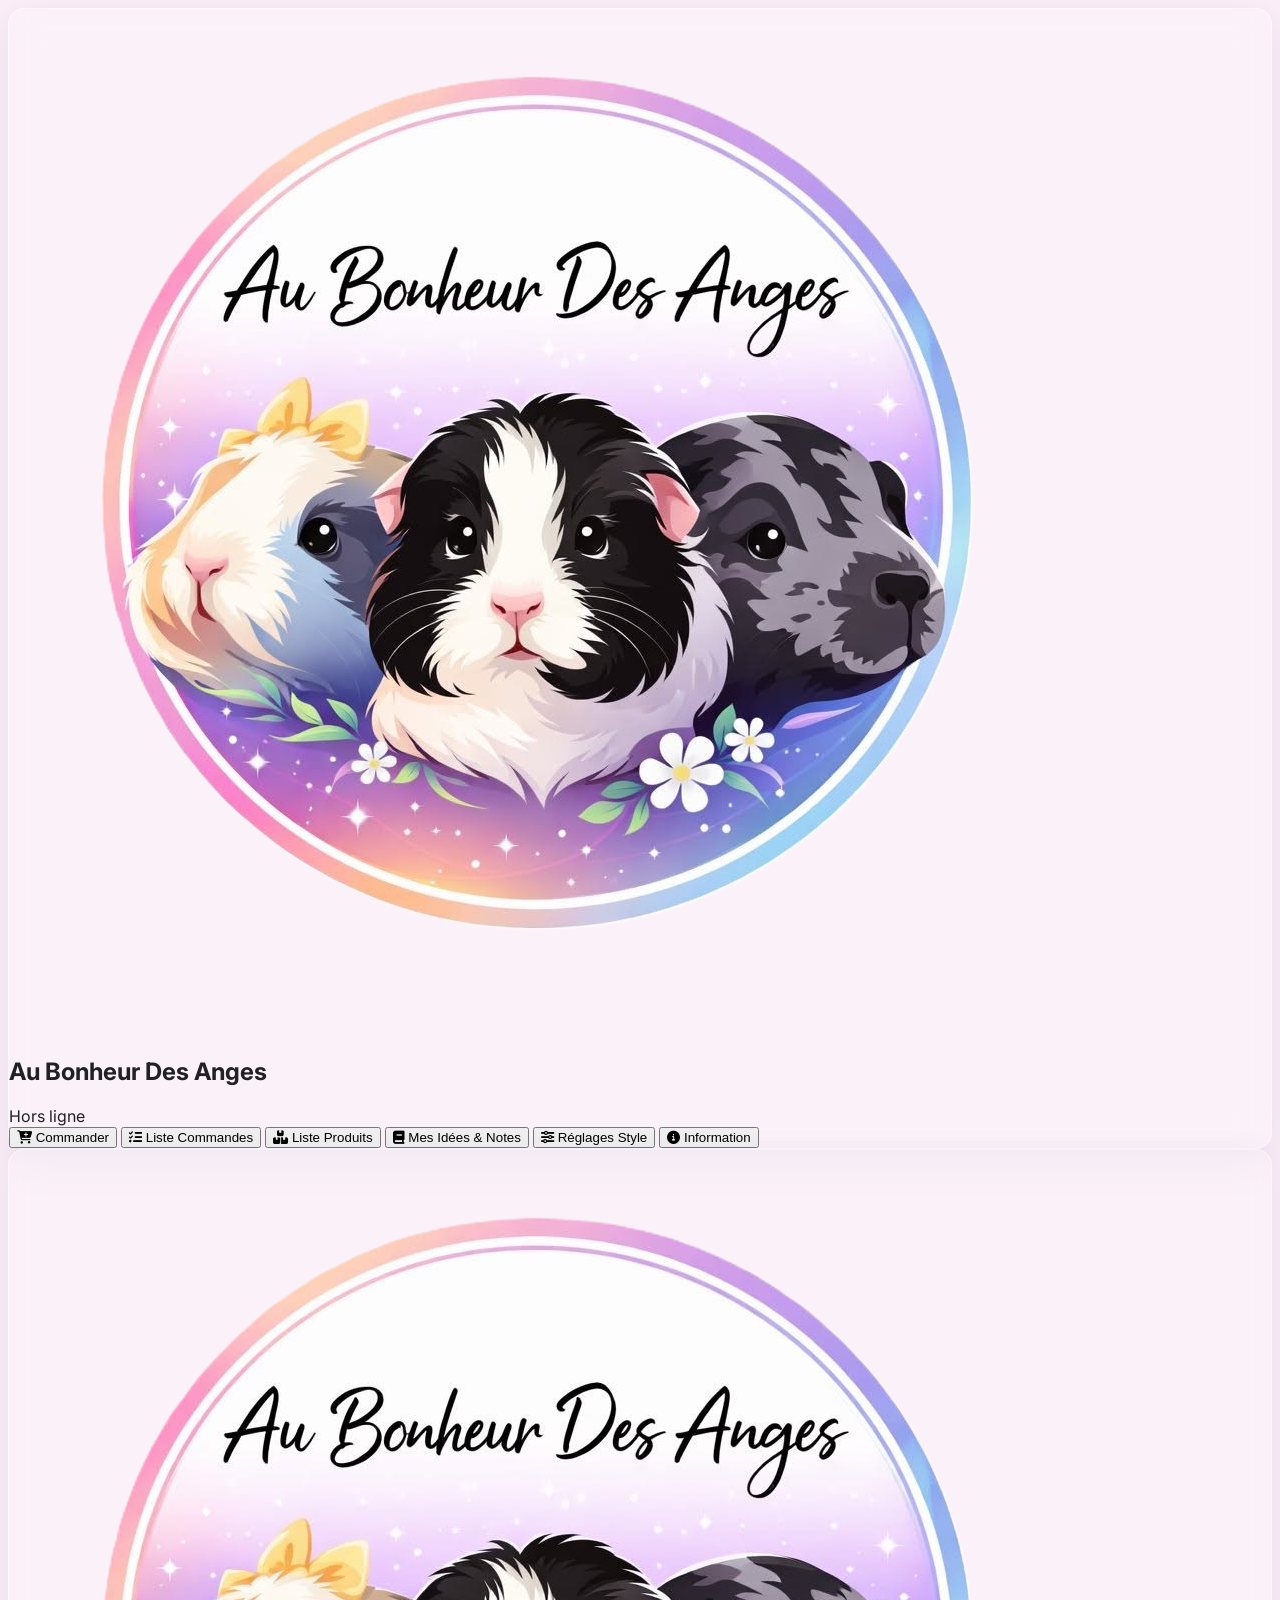
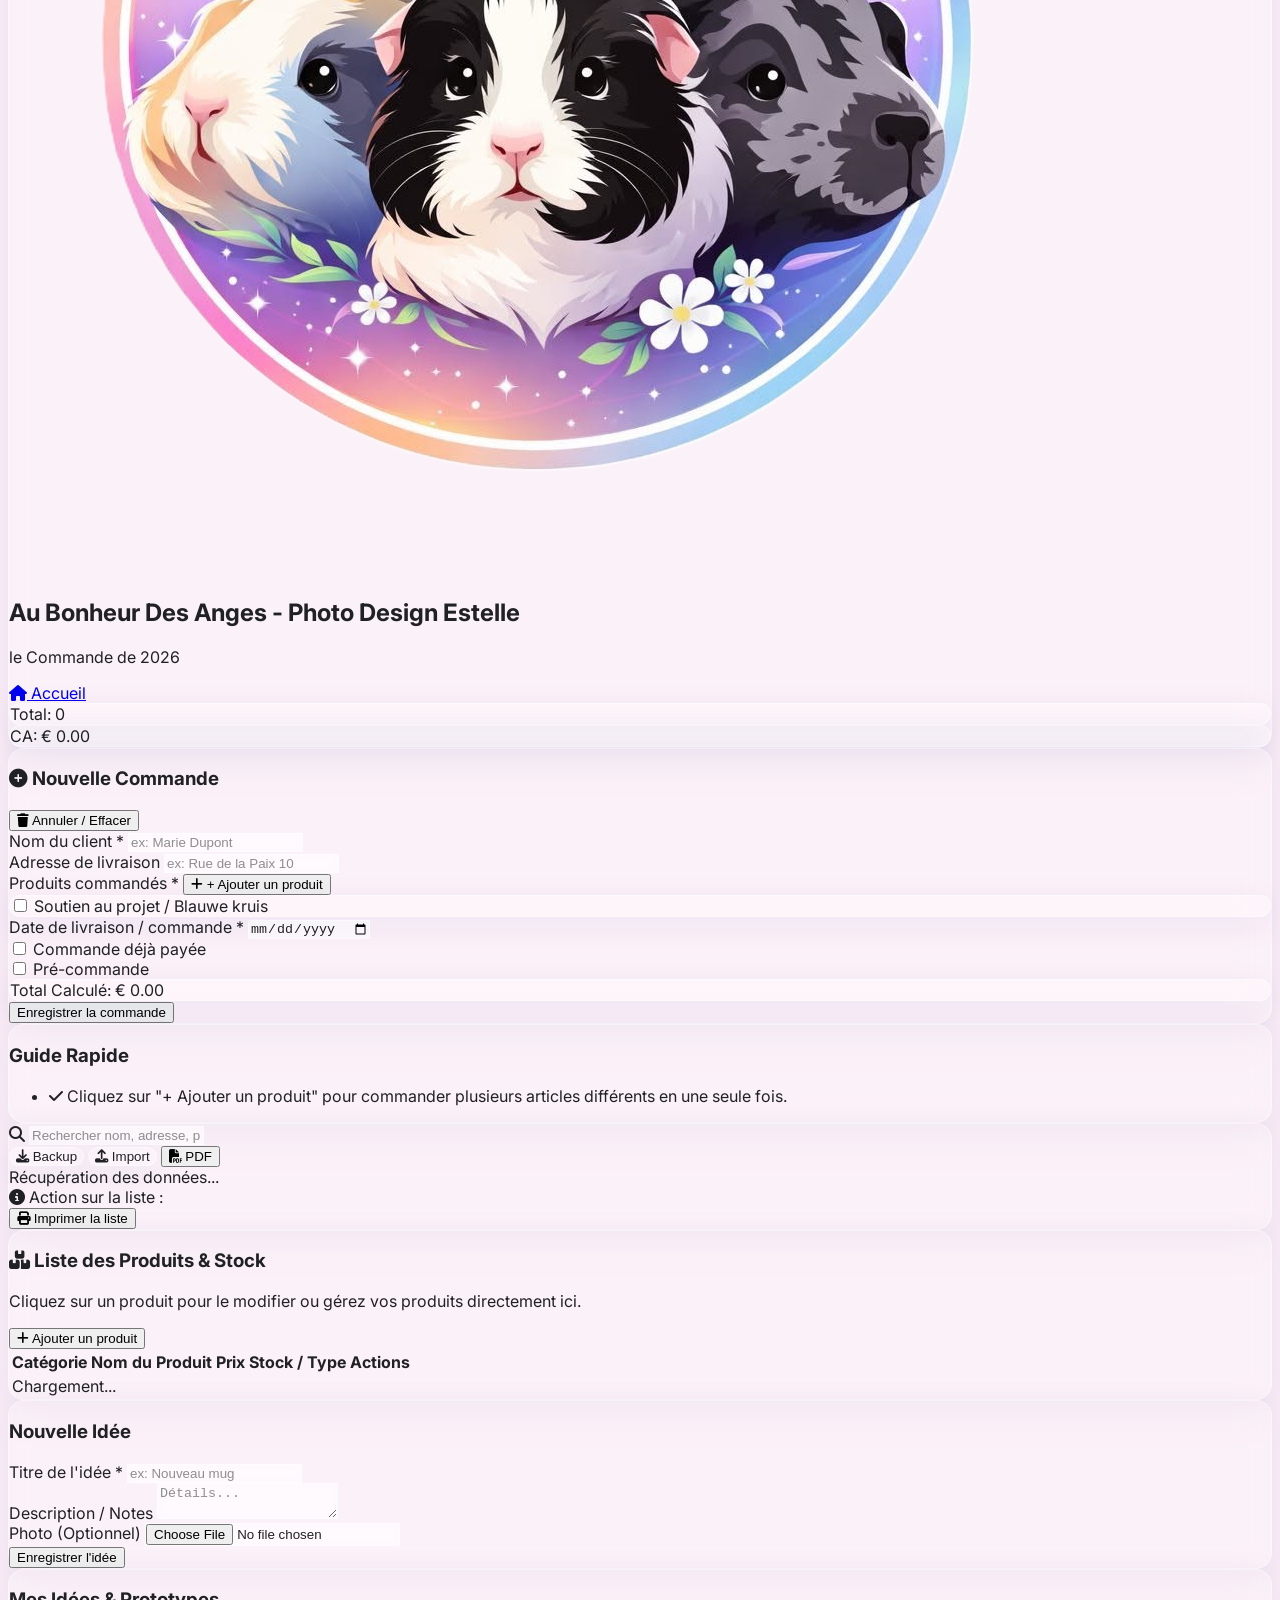
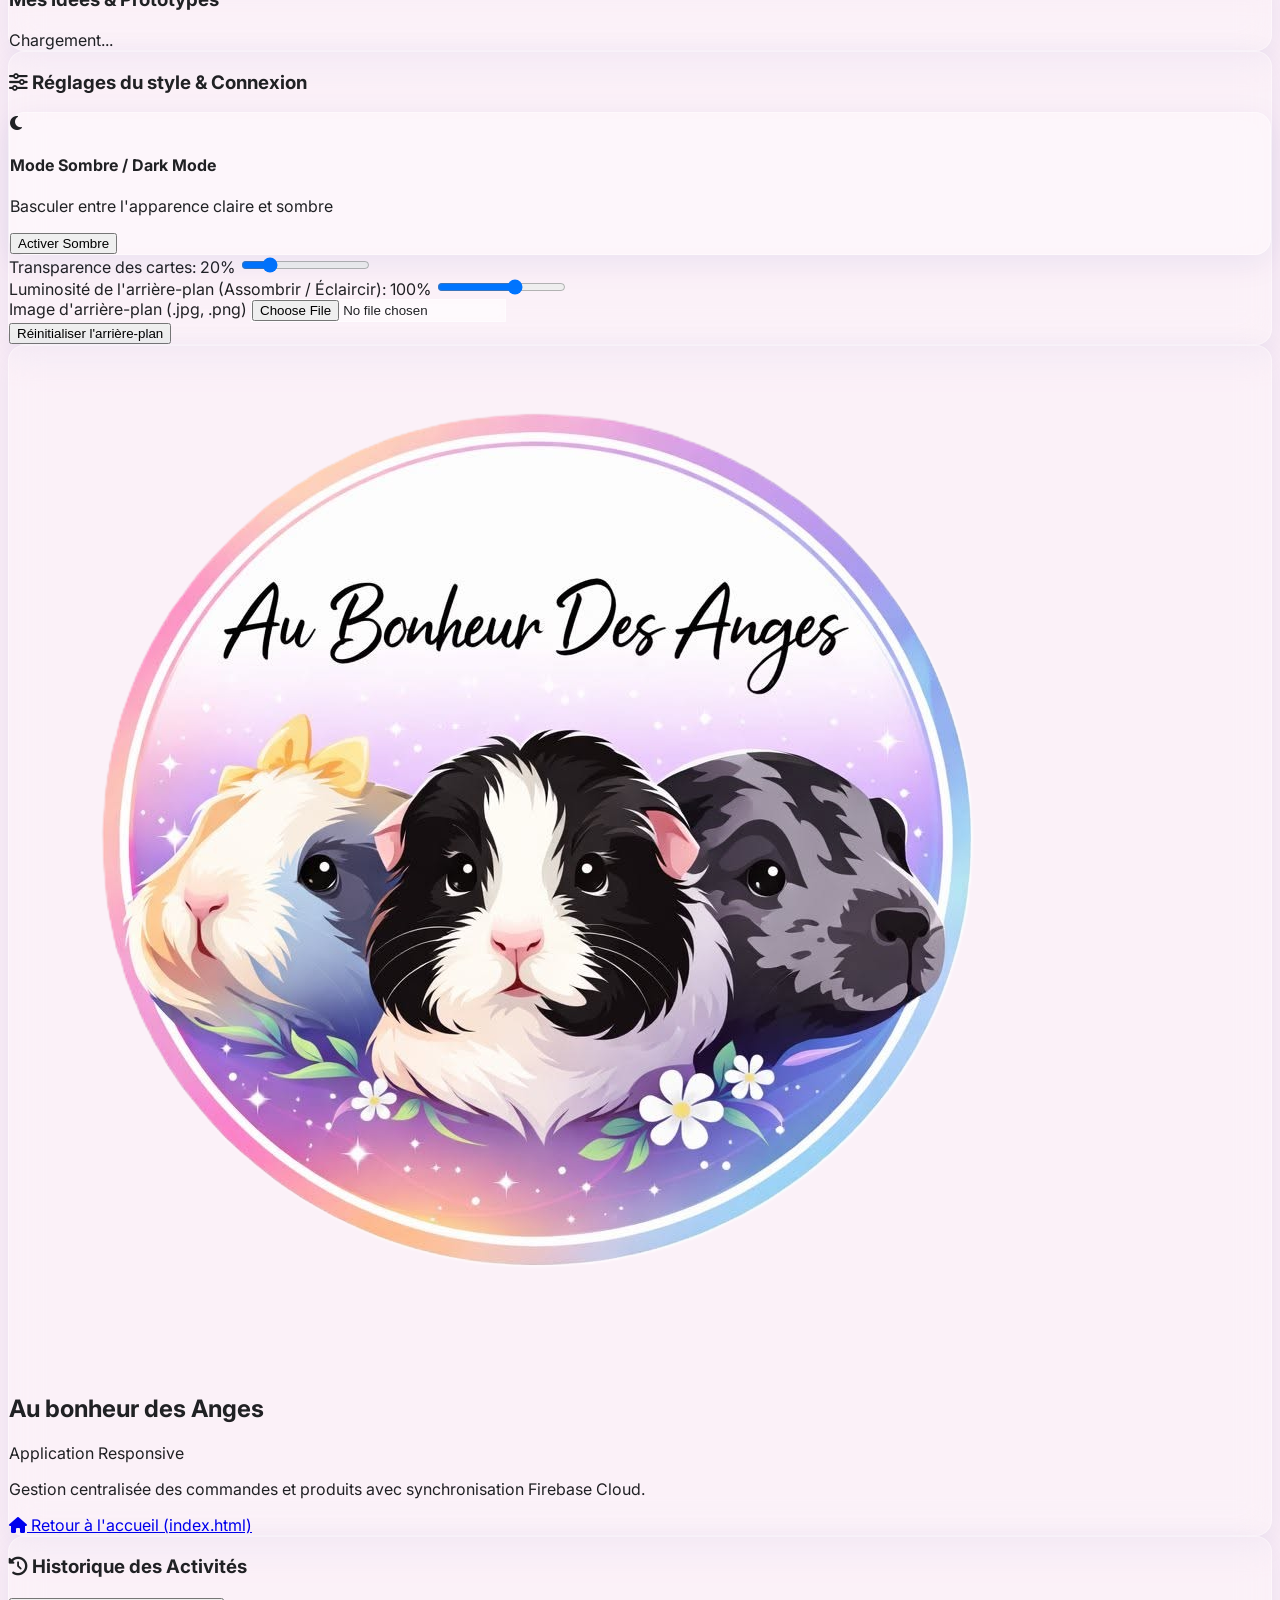
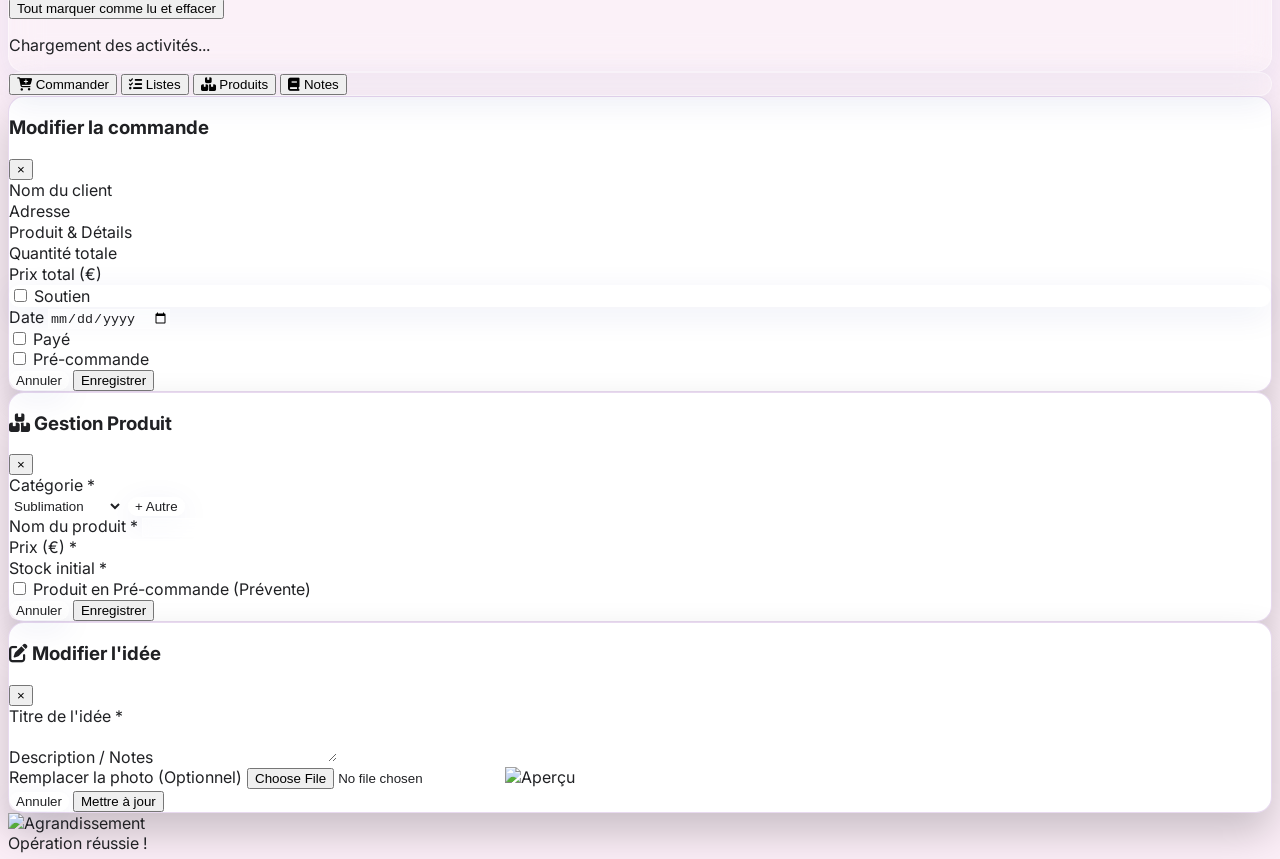
==== commit 2a2483d8: "Update index.html" ====
--- a/index.html
+++ b/index.html
@@ -282,10 +282,10 @@
                         <div class="glass-card p-4 rounded-xl border border-dashed border-[#8e44ad]/30 bg-purple-900/5 space-y-3">
                             <div class="flex items-center gap-3">
                                 <input type="checkbox" id="hasSteungeld" class="w-5 h-5 accent-[#8e44ad] rounded cursor-pointer" onchange="toggleSteungeldInput(); calculateTotal();">
-                                <label for="hasSteungeld" class="text-sm font-semibold cursor-pointer opacity-90">💰 Soutien au projet / Blauwe kruis (Steungeld)</label>
+                                <label for="hasSteungeld" class="text-sm font-semibold cursor-pointer opacity-90">Soutien au projet / Blauwe kruis</label>
                             </div>
                             <div id="steungeldWrapper" style="display: none;">
-                                <label class="block text-xs font-semibold opacity-80 mb-1">Montant du soutien / steungeld (€)</label>
+                                <label class="block text-xs font-semibold opacity-80 mb-1">Montant du soutien (€)</label>
                                 <input type="number" step="0.01" id="steungeldBedrag" class="w-full glass-input rounded-xl px-4 py-2 text-sm" value="0.00" min="0" oninput="calculateTotal()">
                             </div>
                         </div>
@@ -302,7 +302,7 @@
                                 </div>
                                 <div class="flex items-center gap-3">
                                     <input type="checkbox" id="preorder" class="w-5 h-5 accent-[#8e44ad] rounded cursor-pointer">
-                                    <label for="preorder" class="text-sm font-semibold cursor-pointer opacity-90">📦 Pré-commande</label>
+                                    <label for="preorder" class="text-sm font-semibold cursor-pointer opacity-90">Pré-commande</label>
                                 </div>
                             </div>
                         </div>
@@ -364,14 +364,14 @@
 
                     <div id="preorderSection" style="display:none;" class="space-y-3">
                         <div class="text-xs font-bold uppercase tracking-wider text-[#8e44ad] pb-1 border-b border-[#8e44ad]/30 flex items-center gap-2">
-                            <span>📦 Pré-commandes</span> (<span id="preorderCount">0</span>)
+                            <span>Pré-commandes</span> (<span id="preorderCount">0</span>)
                         </div>
                         <ul id="preorderList" class="space-y-3"></ul>
                     </div>
 
                     <div id="normalSection" style="display:none;" class="space-y-3">
                         <div class="text-xs font-bold uppercase tracking-wider text-[#8e44ad] pb-1 border-b border-[#8e44ad]/30 flex items-center gap-2">
-                            <span>🛍️ Commandes Normales</span> (<span id="normalCount">0</span>)
+                            <span>Commandes Normales</span> (<span id="normalCount">0</span>)
                         </div>
                         <ul id="normalList" class="space-y-3"></ul>
                     </div>
@@ -615,7 +615,7 @@
                     </div>
                     <div class="flex items-center gap-2">
                         <input type="checkbox" id="modalPreorder" class="w-4 h-4 accent-[#8e44ad] rounded cursor-pointer">
-                        <label for="modalPreorder" class="text-xs font-semibold cursor-pointer">📦 Pré-commande</label>
+                        <label for="modalPreorder" class="text-xs font-semibold cursor-pointer">Pré-commande</label>
                     </div>
                 </div>
                 <div class="flex justify-end gap-2 pt-2">
@@ -664,7 +664,7 @@
                 </div>
                 <div class="flex items-center gap-3 pt-2">
                     <input type="checkbox" id="modalProductPreorder" class="w-5 h-5 accent-[#8e44ad] rounded cursor-pointer">
-                    <label for="modalProductPreorder" class="text-xs font-semibold cursor-pointer opacity-90">📦 Produit en Pré-commande (Prévente)</label>
+                    <label for="modalProductPreorder" class="text-xs font-semibold cursor-pointer opacity-90">Produit en Pré-commande (Prévente)</label>
                 </div>
                 <div class="flex justify-end gap-2 pt-2">
                     <button type="button" onclick="document.getElementById('editProductModal').classList.add('hidden')" class="px-4 py-2 rounded-xl glass-card text-xs font-semibold cursor-pointer">Annuler</button>
@@ -780,7 +780,7 @@
                 activities.slice(0, 30).forEach(act => {
                     const div = document.createElement('div');
                     div.className = 'activity-item';
-                    div.innerHTML = `<div class="activity-time">🕒 ${escapeHTML(act.time)}</div><div>${escapeHTML(act.text)}</div>`;
+                    div.innerHTML = `<div class="activity-time">${escapeHTML(act.time)}</div><div>${escapeHTML(act.text)}</div>`;
                     container.appendChild(div);
                 });
             } else {
@@ -913,7 +913,7 @@
             if (preorders.length > 0) {
                 pdfHtml += `
                     <div style="margin-bottom: 25px;">
-                        <h3 style="background: linear-gradient(135deg, #9b51e0, #8e44ad); color: white; padding: 8px 14px; font-size: 12px; font-weight: bold; border-radius: 6px; margin-bottom: 10px; text-transform: uppercase; letter-spacing: 0.5px;">📦 Pré-commandes (${preorders.length})</h3>
+                        <h3 style="background: linear-gradient(135deg, #9b51e0, #8e44ad); color: white; padding: 8px 14px; font-size: 12px; font-weight: bold; border-radius: 6px; margin-bottom: 10px; text-transform: uppercase; letter-spacing: 0.5px;">Pré-commandes (${preorders.length})</h3>
                         <table style="width: 100%; border-collapse: collapse; font-size: 11px;">
                             <thead>
                                 <tr style="background-color: #f7fafc; color: #4a5568; text-align: left; border-bottom: 2px solid #e2e8f0;">
@@ -950,7 +950,7 @@
             if (normals.length > 0) {
                 pdfHtml += `
                     <div style="margin-bottom: 25px;">
-                        <h3 style="background: linear-gradient(135deg, #4a5568, #2d3748); color: white; padding: 8px 14px; font-size: 12px; font-weight: bold; border-radius: 6px; margin-bottom: 10px; text-transform: uppercase; letter-spacing: 0.5px;">🛍️ Commandes Normales (${normals.length})</h3>
+                        <h3 style="background: linear-gradient(135deg, #4a5568, #2d3748); color: white; padding: 8px 14px; font-size: 12px; font-weight: bold; border-radius: 6px; margin-bottom: 10px; text-transform: uppercase; letter-spacing: 0.5px;">Commandes Normales (${normals.length})</h3>
                         <table style="width: 100%; border-collapse: collapse; font-size: 11px;">
                             <thead>
                                 <tr style="background-color: #f7fafc; color: #4a5568; text-align: left; border-bottom: 2px solid #e2e8f0;">
@@ -1030,7 +1030,6 @@
 
             document.getElementById("datum").value = new Date(Date.now() - new Date().getTimezoneOffset() * 60000).toISOString().slice(0, 10);
             
-            // Start met 1 lege productrij in het formulier
             addProductRow();
         });
 
@@ -1194,7 +1193,7 @@
                     <td class="p-3">${escapeHTML(prod.categorie || '')}</td>
                     <td class="p-3 font-semibold text-[#8e44ad]">
                         ${escapeHTML(prod.naam || '')} 
-                        ${isPreorder ? '<span class="ml-1 px-2 py-0.5 rounded-full text-[10px] bg-purple-500/20 text-[#8e44ad] font-bold">📦 Pré-commande</span>' : ''}
+                        ${isPreorder ? '<span class="ml-1 px-2 py-0.5 rounded-full text-[10px] bg-purple-500/20 text-[#8e44ad] font-bold">Pré-commande</span>' : ''}
                         <i class="fa-solid fa-pen text-[10px] opacity-50 ml-1"></i>
                     </td>
                     <td class="p-3">€ ${parseFloat(prod.prijs || 0).toFixed(2)}</td>
@@ -1285,7 +1284,6 @@
             }
         };
 
-        // EXPLICITE HANDLER VOOR BESTELLINGEN OPSLAAN (Gecorrigeerd)
         window.handleOrderSubmit = function(e) {
             e.preventDefault();
             const editId = document.getElementById("editOrderId").value;
@@ -1429,16 +1427,16 @@
                         <input type="checkbox" class="order-checkbox w-4 h-4 accent-[#8e44ad] rounded cursor-pointer" data-id="${item.id}">
                         <div>
                             <strong>${escapeHTML(item.naam)}</strong> — <span class="text-[#8e44ad] font-medium">${escapeHTML(item.text)}</span> — € ${total.toFixed(2)}
-                            <br><span class="opacity-75">📅 ${escapeHTML(item.datum)} | 📍 ${escapeHTML(item.adres || 'Aucune adresse')}</span>
+                            <br><span class="opacity-75">${escapeHTML(item.datum)} | ${escapeHTML(item.adres || 'Aucune adresse')}</span>
                         </div>
                     </div>
                     <div class="flex items-center gap-2 flex-wrap">
-                        ${item.hasSteungeld && steungeld > 0 ? `<span class="px-2 py-0.5 rounded-full text-[10px] font-bold bg-purple-500/20 text-[#8e44ad]">💰 Steungeld: €${steungeld.toFixed(2)}</span>` : ''}
+                        ${item.hasSteungeld && steungeld > 0 ? `<span class="px-2 py-0.5 rounded-full text-[10px] font-bold bg-purple-500/20 text-[#8e44ad]">Soutien: €${steungeld.toFixed(2)}</span>` : ''}
                         <span class="px-2.5 py-1 rounded-full text-[10px] font-bold ${item.betaald ? 'bg-emerald-500/20 text-emerald-600' : 'bg-amber-500/20 text-amber-600'}">
                             ${item.betaald ? 'Payé' : 'Non payé'}
                         </span>
                         <span class="px-2.5 py-1 rounded-full text-[10px] font-bold ${isReady ? 'bg-emerald-600 text-white shadow-sm' : 'bg-gray-500/20 text-gray-600'}">
-                            ${isReady ? '✅ Prêt' : '⏳ En cours'}
+                            ${isReady ? 'Prêt' : 'En cours'}
                         </span>
                         <button type="button" onclick="toggleReadyStatus('${item.id}', ${isReady})" class="px-2.5 py-1 rounded-lg bg-purple-600 hover:bg-purple-700 text-white font-semibold cursor-pointer text-[11px]" title="Basculer statut prêt">
                             <i class="fa-solid fa-check"></i> ${isReady ? 'Annuler prêt' : 'Prêt'}
@@ -1677,6 +1675,8 @@
             const isDark = document.body.classList.toggle("dark-mode");
             localStorage.setItem("appDarkMode", isDark);
             document.getElementById("darkModeBtn").textContent = isDark ? "Désactiver Sombre" : "Activer Sombre";
+            const currentOpacity = document.getElementById("opacitySlider").value;
+            updateOpacity(currentOpacity);
             showToast(isDark ? "Mode sombre activé" : "Mode clair activé");
         };
 
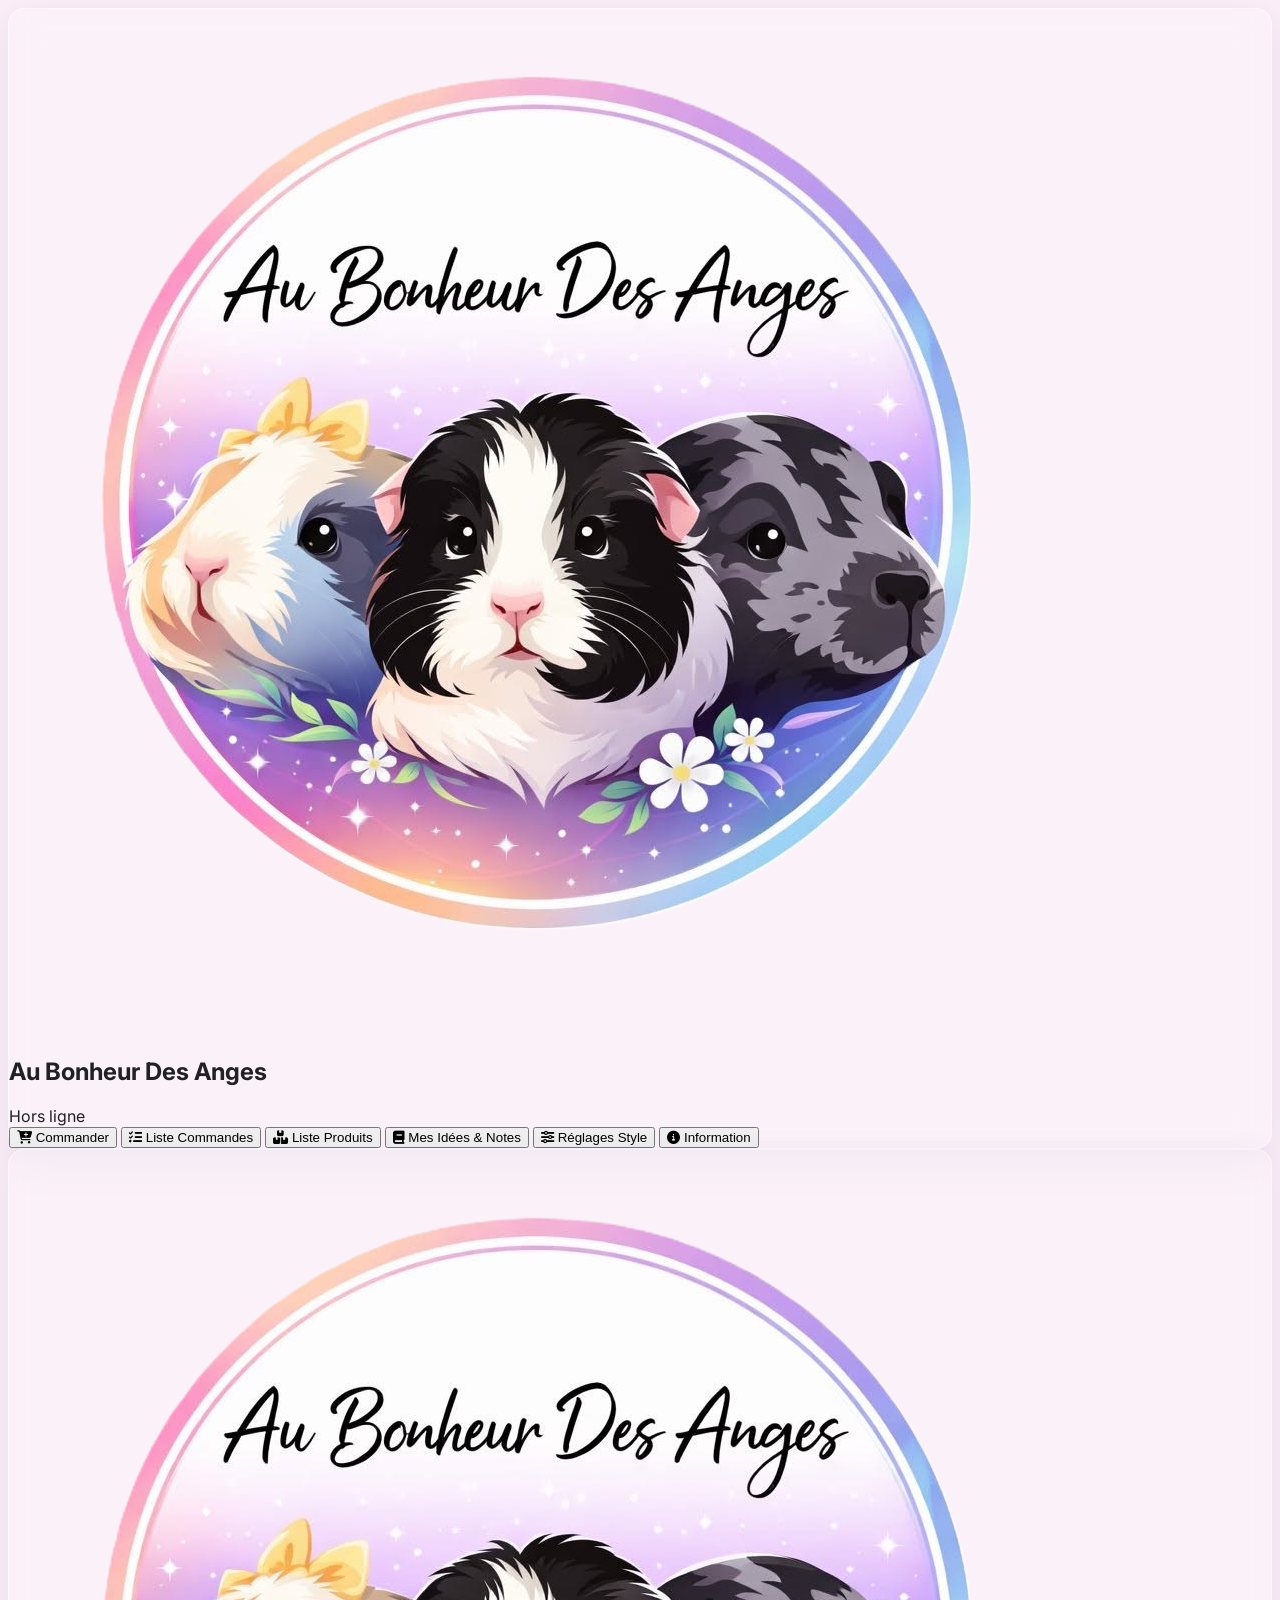
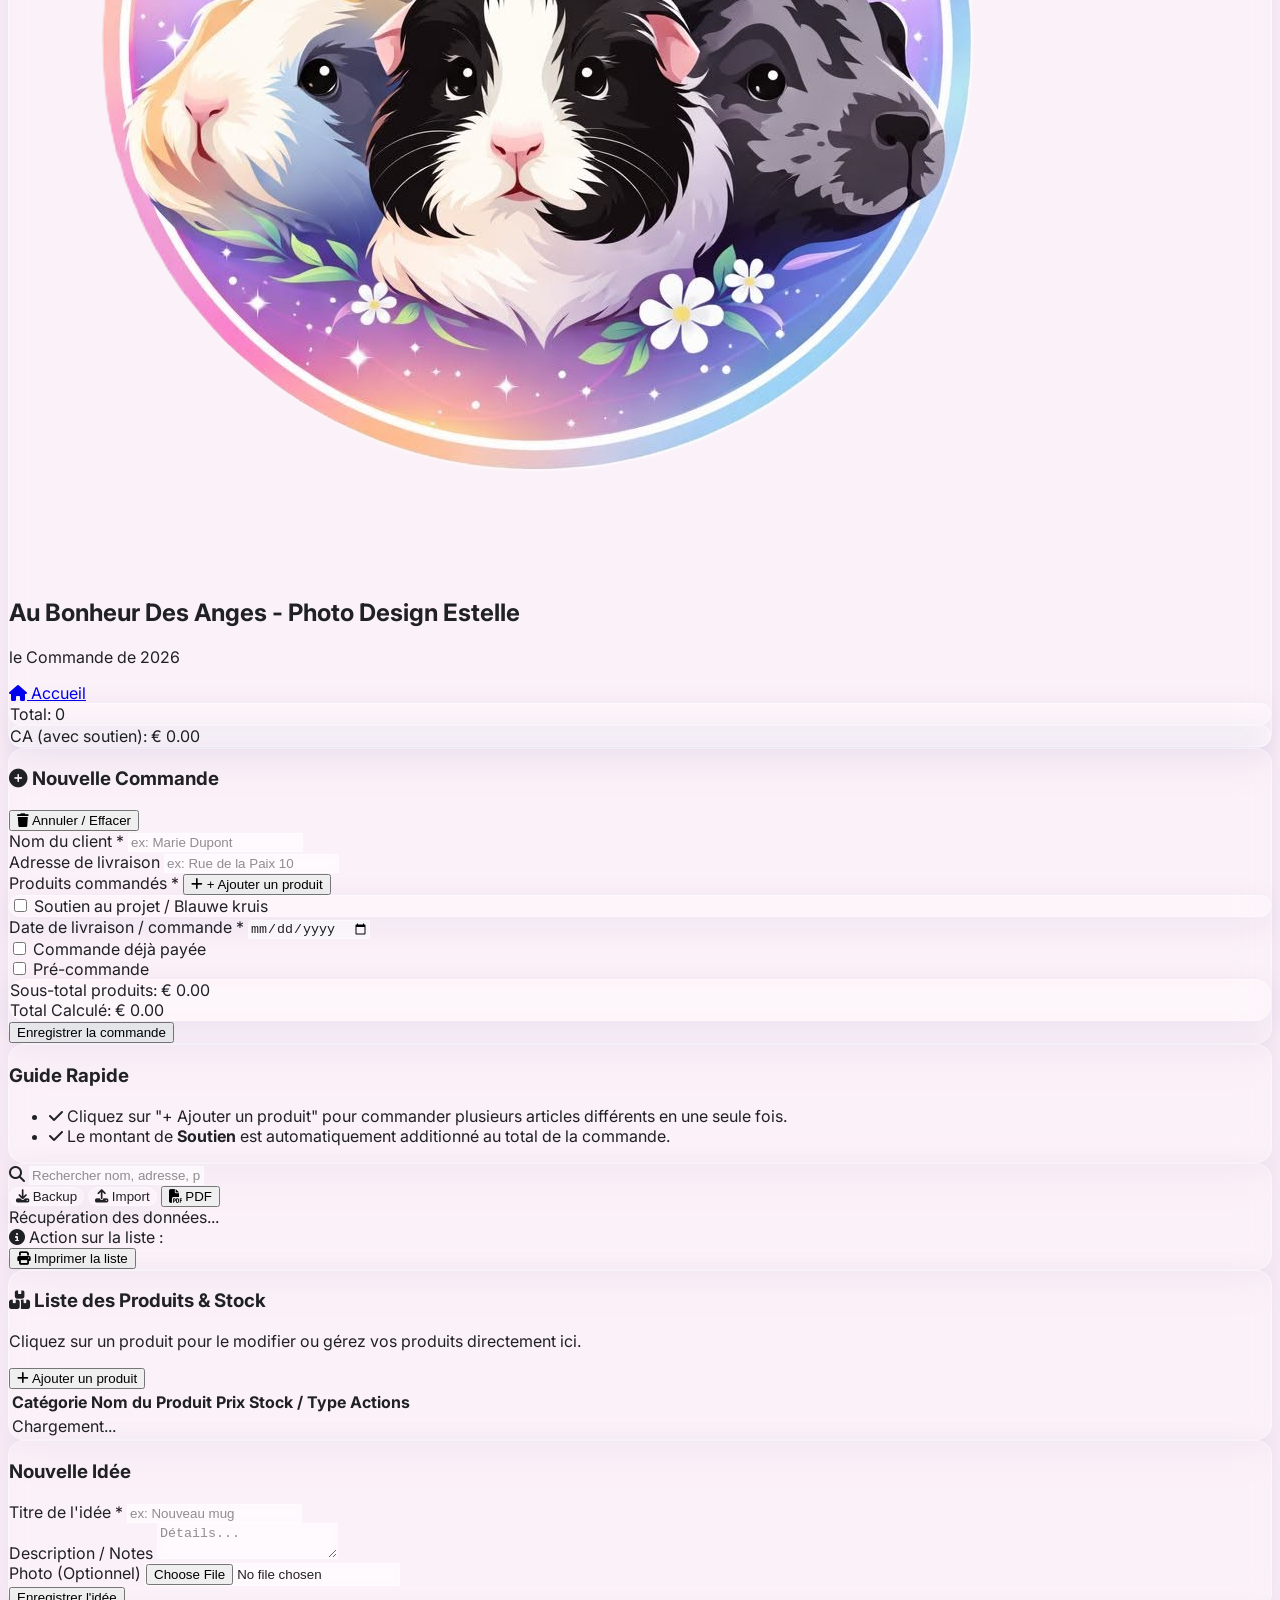
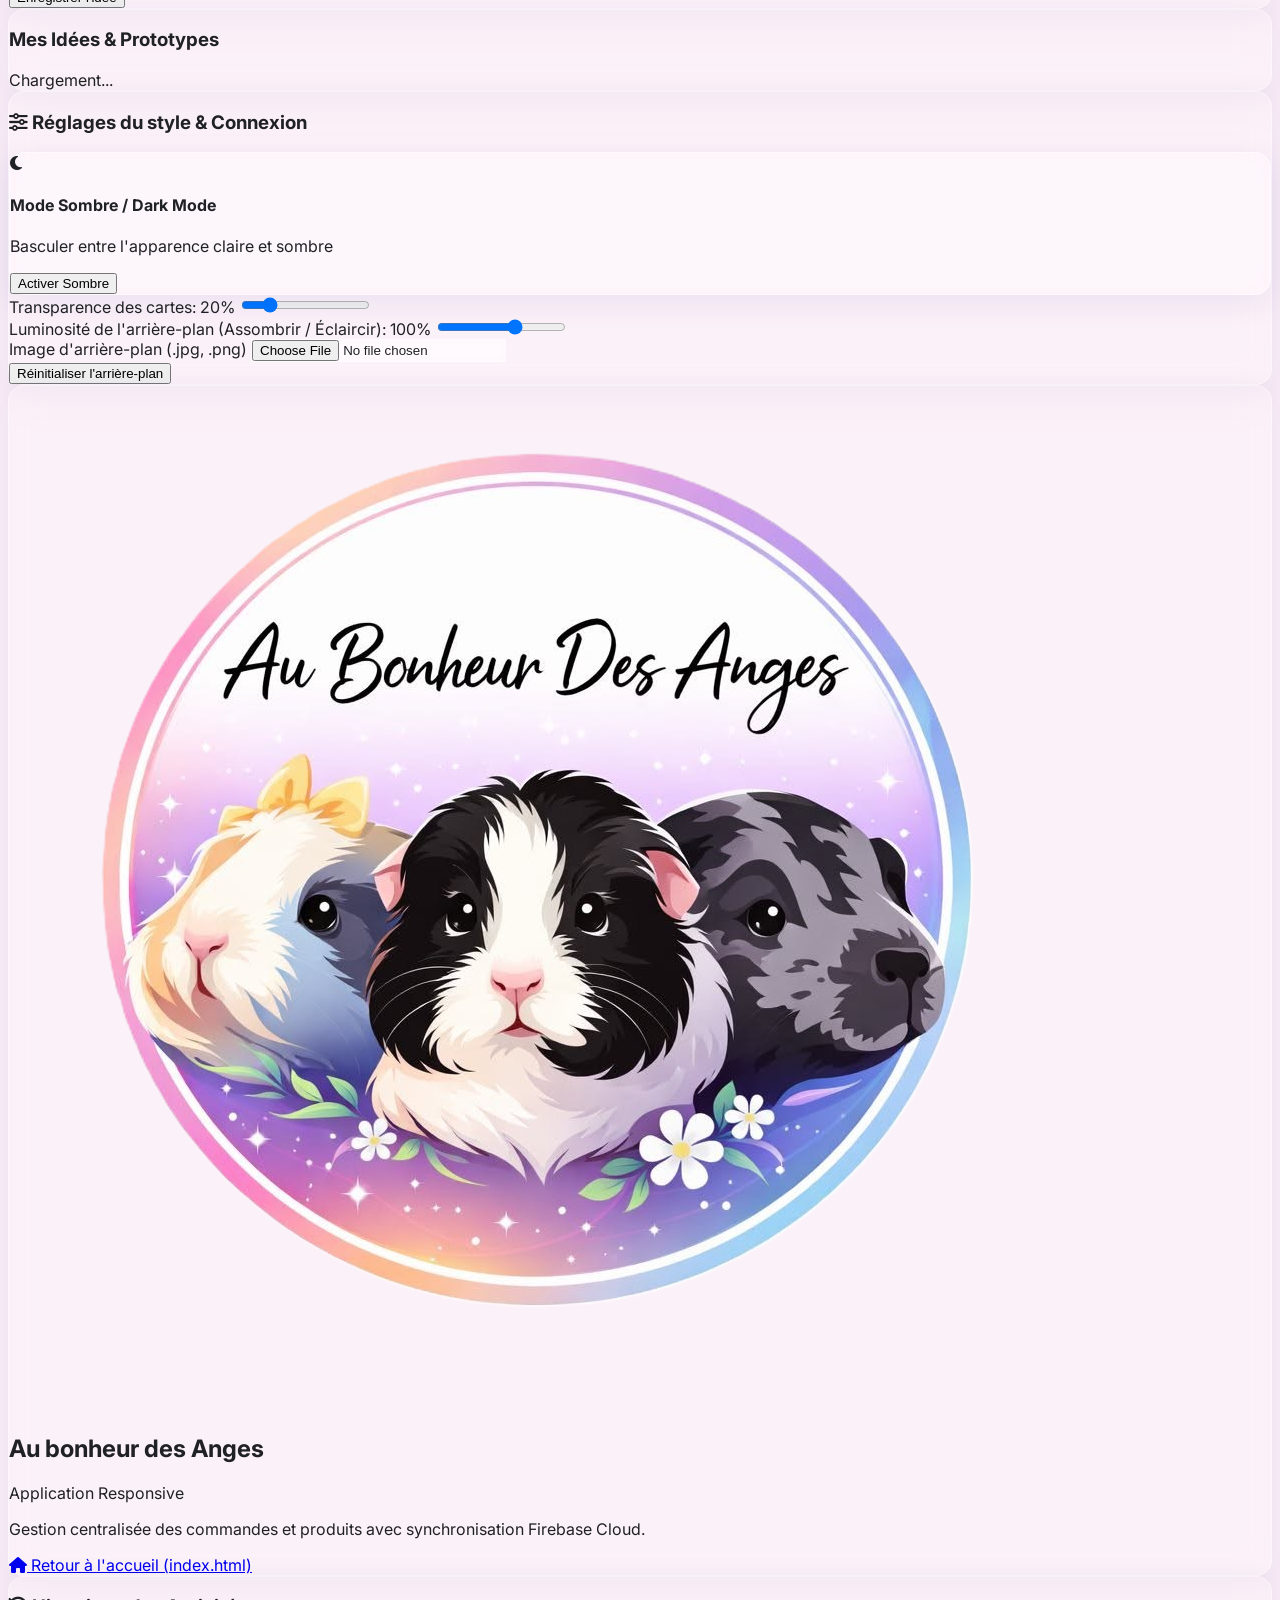
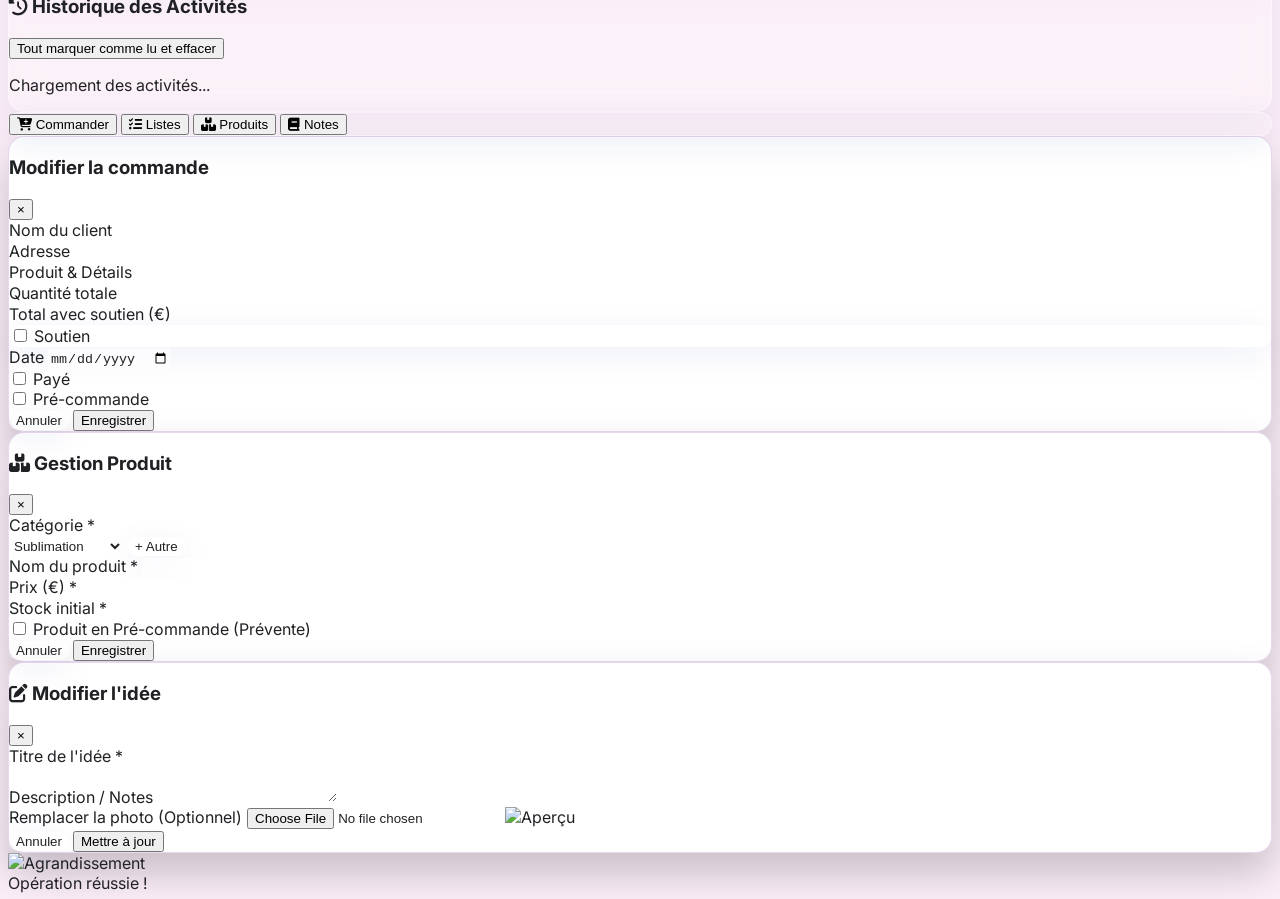
==== commit 90fdeda8: "Update index.html" ====
--- a/index.html
+++ b/index.html
@@ -233,7 +233,7 @@
                     <span id="statTotalOrders" class="font-bold text-[#8e44ad] ml-1">0</span>
                 </div>
                 <div class="glass-card px-3 py-2 rounded-xl shadow-sm">
-                    <span class="opacity-75">CA:</span>
+                    <span class="opacity-75">CA (avec soutien):</span>
                     <span id="statTotalRevenue" class="font-bold text-emerald-500 ml-1">€ 0.00</span>
                 </div>
             </div>
@@ -307,9 +307,19 @@
                             </div>
                         </div>
 
-                        <div class="glass-card p-4 rounded-xl flex justify-between items-center mt-4 shadow-sm">
-                            <span class="text-sm font-medium opacity-80">Total Calculé:</span>
-                            <span class="text-2xl font-extrabold text-[#8e44ad]">€ <span id="totalAmount">0.00</span></span>
+                        <div class="glass-card p-4 rounded-xl space-y-1.5 mt-4 shadow-sm">
+                            <div class="flex justify-between items-center text-xs opacity-75">
+                                <span>Sous-total produits:</span>
+                                <span>€ <span id="subtotalProductsAmount">0.00</span></span>
+                            </div>
+                            <div id="subtotalSoutienRow" class="flex justify-between items-center text-xs text-[#8e44ad] font-medium" style="display: none;">
+                                <span>Soutien inclus:</span>
+                                <span>+ € <span id="subtotalSoutienAmount">0.00</span></span>
+                            </div>
+                            <div class="flex justify-between items-center pt-1.5 border-t border-purple-900/10">
+                                <span class="text-sm font-bold opacity-90">Total Calculé:</span>
+                                <span class="text-2xl font-extrabold text-[#8e44ad]">€ <span id="totalAmount">0.00</span></span>
+                            </div>
                         </div>
 
                         <button type="submit" id="submitBtn" class="w-full py-3.5 rounded-xl bg-gradient-to-r from-[#9b51e0] to-[#8e44ad] hover:from-[#a55eea] hover:to-[#7d3c98] font-bold text-white shadow-lg transition-all cursor-pointer">
@@ -327,6 +337,10 @@
                             <li class="flex items-start gap-2">
                                 <i class="fa-solid fa-check text-emerald-500 mt-0.5"></i>
                                 <span>Cliquez sur "+ Ajouter un produit" pour commander plusieurs articles différents en une seule fois.</span>
+                            </li>
+                            <li class="flex items-start gap-2">
+                                <i class="fa-solid fa-check text-emerald-500 mt-0.5"></i>
+                                <span>Le montant de <strong>Soutien</strong> est automatiquement additionné au total de la commande.</span>
                             </li>
                         </ul>
                     </div>
@@ -571,6 +585,7 @@
             </div>
             <form id="editForm" class="space-y-4" onsubmit="handleEditSubmit(event)">
                 <input type="hidden" id="modalEditId">
+                <input type="hidden" id="modalBaseProductsPrijs" value="0">
                 <div>
                     <label class="block text-xs font-semibold opacity-80 mb-1">Nom du client</label>
                     <input type="text" id="modalNaam" class="w-full glass-input rounded-xl px-3 py-2 text-sm" required>
@@ -589,18 +604,19 @@
                         <input type="number" id="modalAantal" class="w-full glass-input rounded-xl px-3 py-2 text-sm" required min="1">
                     </div>
                     <div>
-                        <label class="block text-xs font-semibold opacity-80 mb-1">Prix total (€)</label>
-                        <input type="number" step="0.01" id="modalPrijs" class="w-full glass-input rounded-xl px-3 py-2 text-sm" required>
+                        <label class="block text-xs font-semibold opacity-80 mb-1">Total avec soutien (€)</label>
+                        <input type="number" step="0.01" id="modalPrijs" class="w-full glass-input rounded-xl px-3 py-2 text-sm font-bold text-[#8e44ad]" required oninput="syncModalBasePrice()">
                     </div>
                 </div>
 
                 <div class="glass-card p-3 rounded-xl border border-dashed border-[#8e44ad]/30 space-y-2">
                     <div class="flex items-center gap-2">
-                        <input type="checkbox" id="modalHasSteungeld" class="w-4 h-4 accent-[#8e44ad] rounded cursor-pointer" onchange="toggleModalSteungeldInput()">
+                        <input type="checkbox" id="modalHasSteungeld" class="w-4 h-4 accent-[#8e44ad] rounded cursor-pointer" onchange="toggleModalSteungeldInput(); recalculateModalTotal();">
                         <label for="modalHasSteungeld" class="text-xs font-semibold cursor-pointer">Soutien</label>
                     </div>
                     <div id="modalSteungeldWrapper" style="display: none;">
-                        <input type="number" step="0.01" id="modalSteungeldBedrag" class="w-full glass-input rounded-xl px-3 py-1.5 text-xs" value="0.00" min="0">
+                        <label class="block text-[11px] opacity-75 mb-1">Montant du soutien (€)</label>
+                        <input type="number" step="0.01" id="modalSteungeldBedrag" class="w-full glass-input rounded-xl px-3 py-1.5 text-xs" value="0.00" min="0" oninput="recalculateModalTotal()">
                     </div>
                 </div>
 
@@ -736,6 +752,21 @@
         let allIdeas = {};
         let globalDatabaseSnapshot = null;
 
+        // Helper om het exacte totaal van een bestelling (inclusief soutien) te berekenen
+        function getOrderGrandTotal(item) {
+            const soutien = item.hasSteungeld ? (parseFloat(item.steungeldBedrag) || 0) : 0;
+            if (item.items && Array.isArray(item.items) && item.items.length > 0) {
+                const prodSum = item.items.reduce((acc, it) => acc + ((parseFloat(it.aantal) || 1) * (parseFloat(it.prijs) || 0)), 0);
+                // Als prijs al gelijk is aan prodSum + soutien (of manueel aangepast), gebruik prijs; anders tel soutien erbij
+                const storedPrijs = parseFloat(item.prijs) || 0;
+                if (Math.abs(storedPrijs - prodSum) < 0.01 && soutien > 0) {
+                    return prodSum + soutien;
+                }
+                return storedPrijs > 0 ? storedPrijs : (prodSum + soutien);
+            }
+            return parseFloat(item.prijs) || 0;
+        }
+
         window.toggleSteungeldInput = function() {
             const checkbox = document.getElementById("hasSteungeld");
             const wrapper = document.getElementById("steungeldWrapper");
@@ -752,6 +783,20 @@
             if (!checkbox.checked) {
                 document.getElementById("modalSteungeldBedrag").value = "0.00";
             }
+        };
+
+        window.syncModalBasePrice = function() {
+            const totalVal = parseFloat(document.getElementById("modalPrijs").value) || 0;
+            const hasSt = document.getElementById("modalHasSteungeld").checked;
+            const stVal = hasSt ? (parseFloat(document.getElementById("modalSteungeldBedrag").value) || 0) : 0;
+            document.getElementById("modalBaseProductsPrijs").value = Math.max(0, totalVal - stVal).toFixed(2);
+        };
+
+        window.recalculateModalTotal = function() {
+            const baseVal = parseFloat(document.getElementById("modalBaseProductsPrijs").value) || 0;
+            const hasSt = document.getElementById("modalHasSteungeld").checked;
+            const stVal = hasSt ? (parseFloat(document.getElementById("modalSteungeldBedrag").value) || 0) : 0;
+            document.getElementById("modalPrijs").value = (baseVal + stVal).toFixed(2);
         };
 
         async function logActivity(actionDescription) {
@@ -894,6 +939,15 @@
             const preorders = filteredOrders.filter(i => i.preorder);
             const normals = filteredOrders.filter(i => !i.preorder);
 
+            let grandTotalAll = 0;
+            let grandTotalSoutien = 0;
+
+            filteredOrders.forEach(item => {
+                const st = item.hasSteungeld ? (parseFloat(item.steungeldBedrag) || 0) : 0;
+                grandTotalSoutien += st;
+                grandTotalAll += getOrderGrandTotal(item);
+            });
+
             const logoBase64 = await getLogoBase64();
             const logoHtml = logoBase64 ? `
                 <div style="text-align: center; margin-bottom: 15px;">
@@ -919,7 +973,7 @@
                                 <tr style="background-color: #f7fafc; color: #4a5568; text-align: left; border-bottom: 2px solid #e2e8f0;">
                                     <th style="padding: 8px 10px;">Client & Adresse</th>
                                     <th style="padding: 8px 10px;">Produits</th>
-                                    <th style="padding: 8px 10px;">Total</th>
+                                    <th style="padding: 8px 10px;">Total (avec soutien)</th>
                                     <th style="padding: 8px 10px;">Statut</th>
                                 </tr>
                             </thead>
@@ -927,13 +981,13 @@
                 `;
                 preorders.forEach((item, index) => {
                     const bgRow = index % 2 === 0 ? '#ffffff' : '#faf5ff';
-                    const steungeld = item.hasSteungeld ? (parseFloat(item.steungeldBedrag) || 0) : 0;
-                    const total = (parseFloat(item.prijs || 0)).toFixed(2);
+                    const soutien = item.hasSteungeld ? (parseFloat(item.steungeldBedrag) || 0) : 0;
+                    const total = getOrderGrandTotal(item).toFixed(2);
                     let statuses = [];
                     if (item.betaald) statuses.push('<span style="color: #27ae60; font-weight: bold;">Payé</span>'); 
                     else statuses.push('<span style="color: #d97706;">Non payé</span>');
                     if (item.pret) statuses.push('<span style="color: #8e44ad; font-weight: bold;">Prêt</span>');
-                    if (item.hasSteungeld && steungeld > 0) statuses.push(`<span style="color: #6b46c1;">Soutien: €${steungeld.toFixed(2)}</span>`);
+                    if (item.hasSteungeld && soutien > 0) statuses.push(`<span style="color: #6b46c1;">Soutien: €${soutien.toFixed(2)}</span>`);
 
                     pdfHtml += `
                         <tr style="background-color: ${bgRow}; border-bottom: 1px solid #edf2f7;">
@@ -956,7 +1010,7 @@
                                 <tr style="background-color: #f7fafc; color: #4a5568; text-align: left; border-bottom: 2px solid #e2e8f0;">
                                     <th style="padding: 8px 10px;">Client & Adresse</th>
                                     <th style="padding: 8px 10px;">Produits</th>
-                                    <th style="padding: 8px 10px;">Total</th>
+                                    <th style="padding: 8px 10px;">Total (avec soutien)</th>
                                     <th style="padding: 8px 10px;">Statut</th>
                                 </tr>
                             </thead>
@@ -964,13 +1018,13 @@
                 `;
                 normals.forEach((item, index) => {
                     const bgRow = index % 2 === 0 ? '#ffffff' : '#f7fafc';
-                    const steungeld = item.hasSteungeld ? (parseFloat(item.steungeldBedrag) || 0) : 0;
-                    const total = (parseFloat(item.prijs || 0)).toFixed(2);
+                    const soutien = item.hasSteungeld ? (parseFloat(item.steungeldBedrag) || 0) : 0;
+                    const total = getOrderGrandTotal(item).toFixed(2);
                     let statuses = [];
                     if (item.betaald) statuses.push('<span style="color: #27ae60; font-weight: bold;">Payé</span>'); 
                     else statuses.push('<span style="color: #d97706;">Non payé</span>');
                     if (item.pret) statuses.push('<span style="color: #8e44ad; font-weight: bold;">Prêt</span>');
-                    if (item.hasSteungeld && steungeld > 0) statuses.push(`<span style="color: #6b46c1;">Soutien: €${steungeld.toFixed(2)}</span>`);
+                    if (item.hasSteungeld && soutien > 0) statuses.push(`<span style="color: #6b46c1;">Soutien: €${soutien.toFixed(2)}</span>`);
 
                     pdfHtml += `
                         <tr style="background-color: ${bgRow}; border-bottom: 1px solid #edf2f7;">
@@ -984,7 +1038,14 @@
                 pdfHtml += `</tbody></table></div>`;
             }
 
-            if (filteredOrders.length === 0) {
+            if (filteredOrders.length > 0) {
+                pdfHtml += `
+                    <div style="margin-top: 20px; padding: 14px; background-color: #faf5ff; border: 1px solid #e9d8fd; border-radius: 8px; text-align: right; font-size: 12px;">
+                        <div style="color: #6b46c1; margin-bottom: 4px;">Dont Total Soutien : <strong>€${grandTotalSoutien.toFixed(2)}</strong></div>
+                        <div style="font-size: 15px; color: #8e44ad; font-weight: 800;">Total Général : €${grandTotalAll.toFixed(2)}</div>
+                    </div>
+                `;
+            } else {
                 pdfHtml += `<p style="text-align: center; color: #718096; padding: 30px; font-size: 12px;">Aucune commande trouvée.</p>`;
             }
 
@@ -1039,7 +1100,7 @@
             allOrders = data ? Object.keys(data).map(key => ({ id: key, ...data[key] })).reverse() : [];
             document.getElementById("statTotalOrders").textContent = allOrders.length;
             const totalRevenue = allOrders.reduce((sum, item) => {
-                return sum + (parseFloat(item.prijs) || 0);
+                return sum + getOrderGrandTotal(item);
             }, 0);
             document.getElementById("statTotalRevenue").textContent = "€ " + totalRevenue.toFixed(2);
             filterItems();
@@ -1150,6 +1211,16 @@
             const hasSteungeld = document.getElementById("hasSteungeld").checked;
             const steungeldBedrag = hasSteungeld ? (parseFloat(rowSteungeldBedrag()) || 0) : 0;
             const total = productTotal + steungeldBedrag;
+
+            document.getElementById("subtotalProductsAmount").textContent = productTotal.toFixed(2);
+            const soutienRow = document.getElementById("subtotalSoutienRow");
+            if (hasSteungeld && steungeldBedrag > 0) {
+                soutienRow.style.display = "flex";
+                document.getElementById("subtotalSoutienAmount").textContent = steungeldBedrag.toFixed(2);
+            } else {
+                soutienRow.style.display = "none";
+            }
+
             document.getElementById("totalAmount").textContent = total.toFixed(2);
         };
 
@@ -1359,9 +1430,9 @@
             const adres = document.getElementById("modalAdres").value;
             const text = document.getElementById("modalText").value;
             const aantal = parseInt(document.getElementById("modalAantal").value);
-            const prijs = parseFloat(document.getElementById("modalPrijs").value);
             const hasSteungeld = document.getElementById("modalHasSteungeld").checked;
             const steungeldBedrag = hasSteungeld ? (parseFloat(document.getElementById("modalSteungeldBedrag").value) || 0) : 0;
+            const prijs = parseFloat(document.getElementById("modalPrijs").value) || 0;
             const datum = document.getElementById("modalDatum").value;
             const betaald = document.getElementById("modalBetaald").checked;
             const preorder = document.getElementById("modalPreorder").checked;
@@ -1417,8 +1488,8 @@
 
             filtered.forEach(item => {
                 const isReady = !!item.pret;
-                const total = parseFloat(item.prijs) || 0;
-                const steungeld = item.hasSteungeld ? (parseFloat(item.steungeldBedrag) || 0) : 0;
+                const total = getOrderGrandTotal(item);
+                const soutien = item.hasSteungeld ? (parseFloat(item.steungeldBedrag) || 0) : 0;
 
                 const li = document.createElement("li");
                 li.className = "glass-card p-4 flex flex-wrap justify-between items-center gap-3 text-xs";
@@ -1426,12 +1497,12 @@
                     <div class="flex items-center gap-3">
                         <input type="checkbox" class="order-checkbox w-4 h-4 accent-[#8e44ad] rounded cursor-pointer" data-id="${item.id}">
                         <div>
-                            <strong>${escapeHTML(item.naam)}</strong> — <span class="text-[#8e44ad] font-medium">${escapeHTML(item.text)}</span> — € ${total.toFixed(2)}
+                            <strong>${escapeHTML(item.naam)}</strong> — <span class="text-[#8e44ad] font-medium">${escapeHTML(item.text)}</span> — <strong>€ ${total.toFixed(2)}</strong>
                             <br><span class="opacity-75">${escapeHTML(item.datum)} | ${escapeHTML(item.adres || 'Aucune adresse')}</span>
                         </div>
                     </div>
                     <div class="flex items-center gap-2 flex-wrap">
-                        ${item.hasSteungeld && steungeld > 0 ? `<span class="px-2 py-0.5 rounded-full text-[10px] font-bold bg-purple-500/20 text-[#8e44ad]">Soutien: €${steungeld.toFixed(2)}</span>` : ''}
+                        ${item.hasSteungeld && soutien > 0 ? `<span class="px-2 py-0.5 rounded-full text-[10px] font-bold bg-purple-500/20 text-[#8e44ad]">Soutien: €${soutien.toFixed(2)}</span>` : ''}
                         <span class="px-2.5 py-1 rounded-full text-[10px] font-bold ${item.betaald ? 'bg-emerald-500/20 text-emerald-600' : 'bg-amber-500/20 text-amber-600'}">
                             ${item.betaald ? 'Payé' : 'Non payé'}
                         </span>
@@ -1466,19 +1537,24 @@
         window.editOrder = function(id) {
             const item = allOrders.find(o => o.id === id);
             if (item) {
+                const hasSt = !!item.hasSteungeld;
+                const stAmount = hasSt ? (parseFloat(item.steungeldBedrag) || 0) : 0;
+                const grandTotal = getOrderGrandTotal(item);
+                const baseProductsAmount = Math.max(0, grandTotal - stAmount);
+
                 document.getElementById("modalEditId").value = item.id;
                 document.getElementById("modalNaam").value = item.naam || "";
                 document.getElementById("modalAdres").value = item.adres || "";
                 document.getElementById("modalText").value = item.text || "";
                 document.getElementById("modalAantal").value = item.aantal || 1;
-                document.getElementById("modalPrijs").value = item.prijs || 0;
+                document.getElementById("modalBaseProductsPrijs").value = baseProductsAmount.toFixed(2);
+                document.getElementById("modalPrijs").value = grandTotal.toFixed(2);
                 document.getElementById("modalDatum").value = item.datum || new Date(Date.now() - new Date().getTimezoneOffset() * 60000).toISOString().slice(0, 10);
                 document.getElementById("modalBetaald").checked = !!item.betaald;
                 document.getElementById("modalPreorder").checked = !!item.preorder;
 
-                const hasSt = !!item.hasSteungeld;
                 document.getElementById("modalHasSteungeld").checked = hasSt;
-                document.getElementById("modalSteungeldBedrag").value = item.steungeldBedrag || 0.00;
+                document.getElementById("modalSteungeldBedrag").value = stAmount.toFixed(2);
                 document.getElementById("modalSteungeldWrapper").style.display = hasSt ? "block" : "none";
 
                 document.getElementById("editModal").classList.remove("hidden");
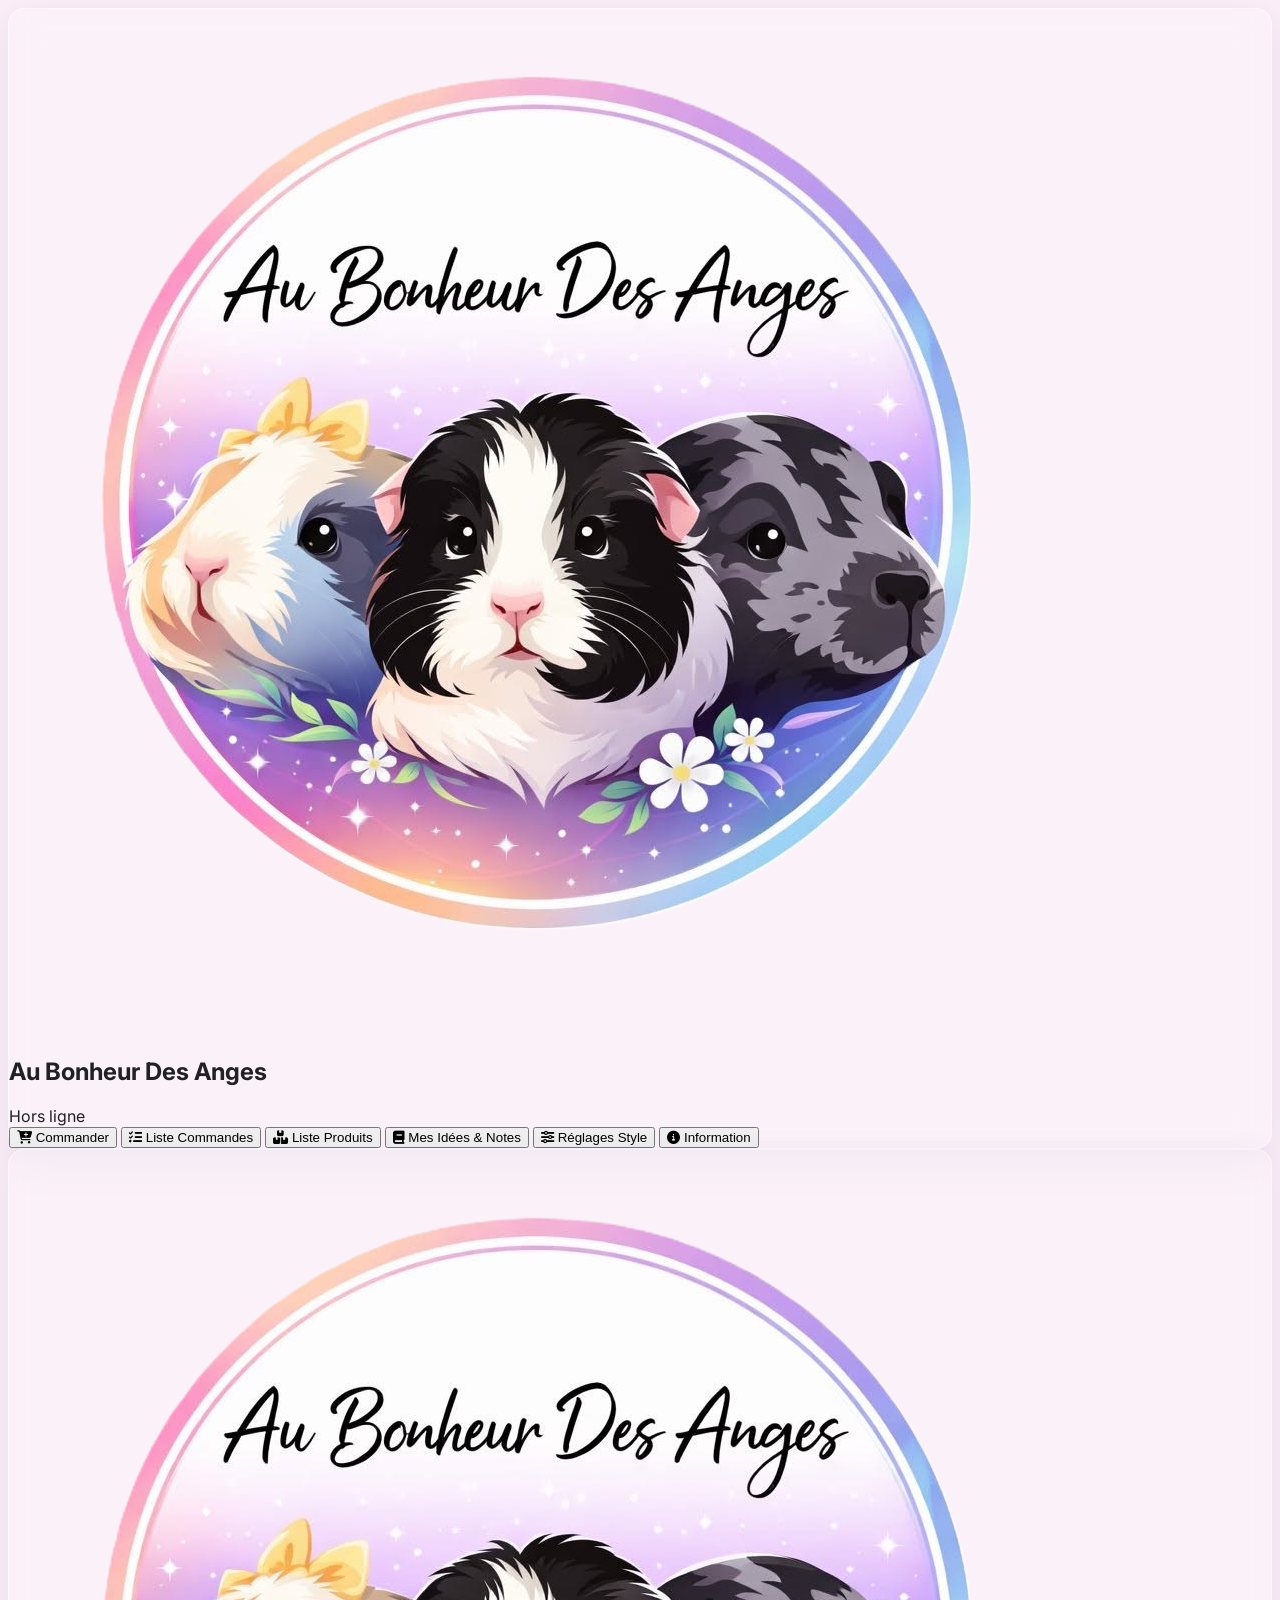
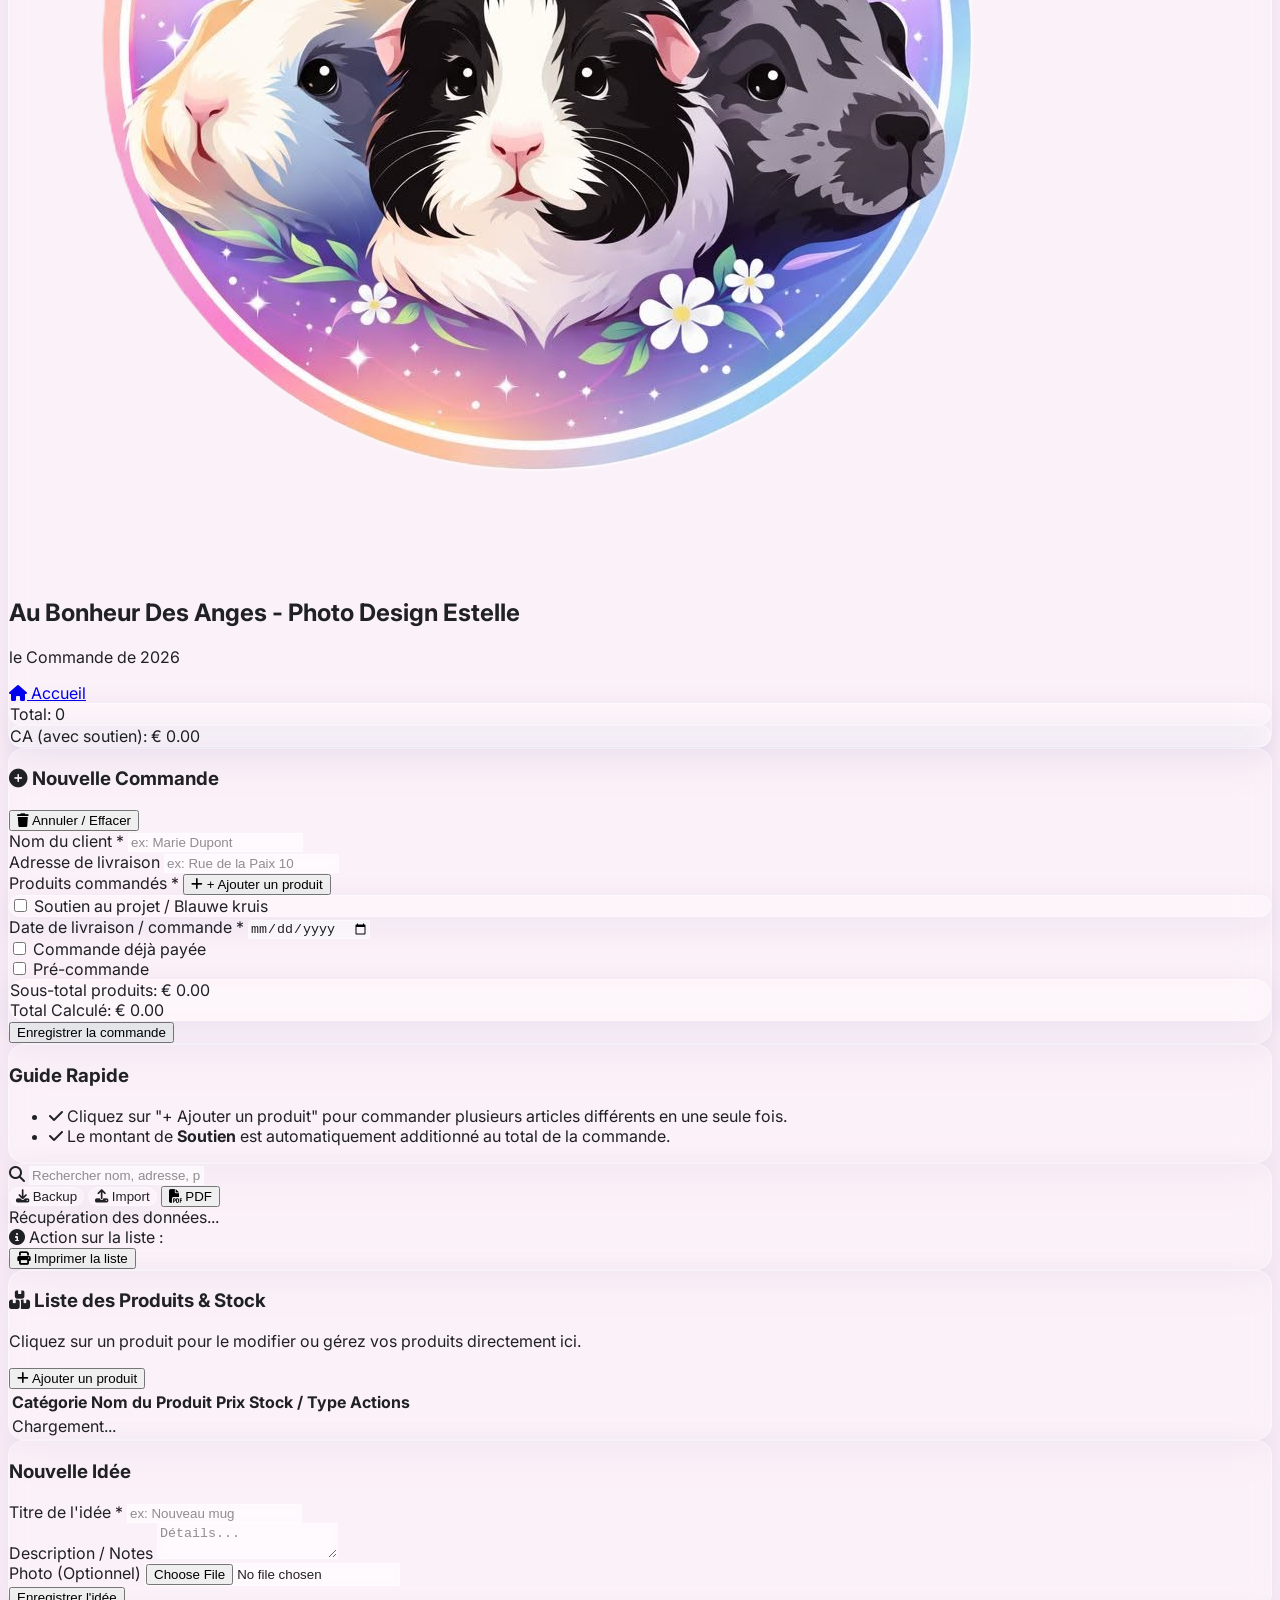
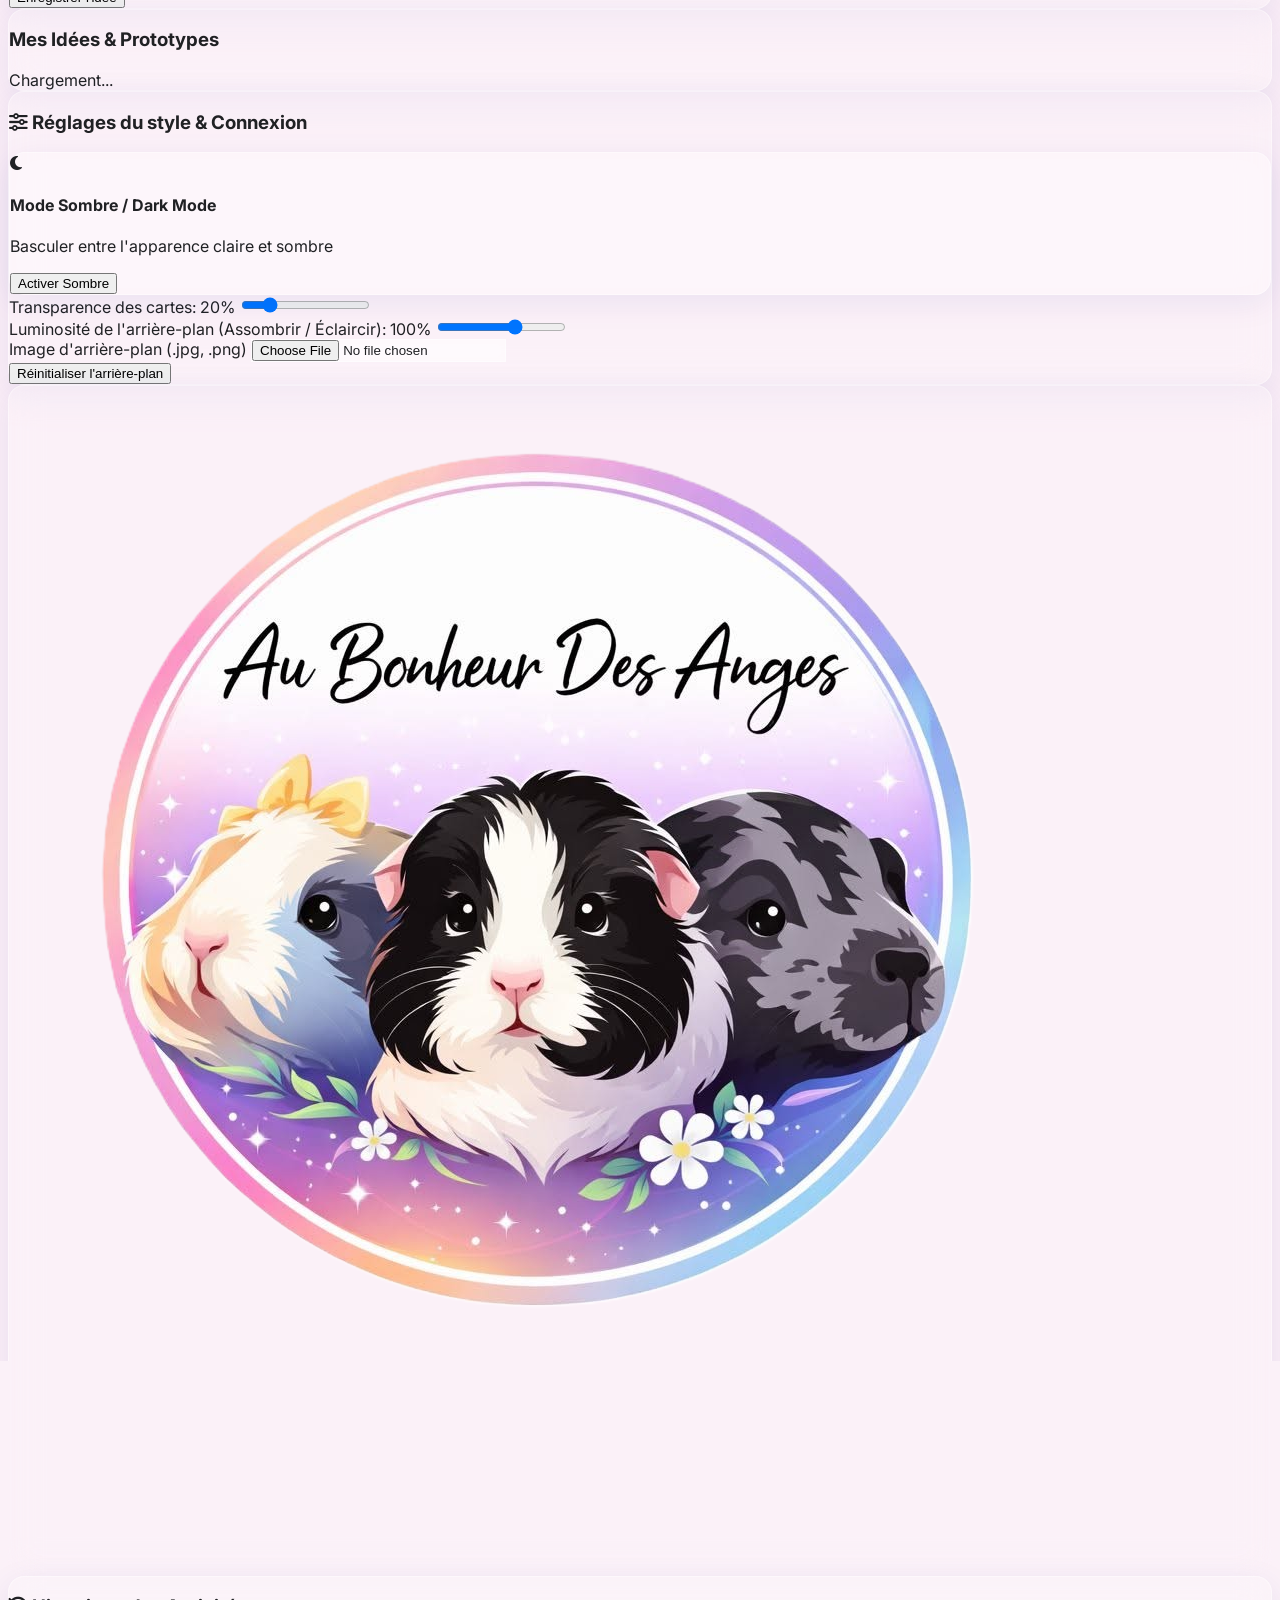
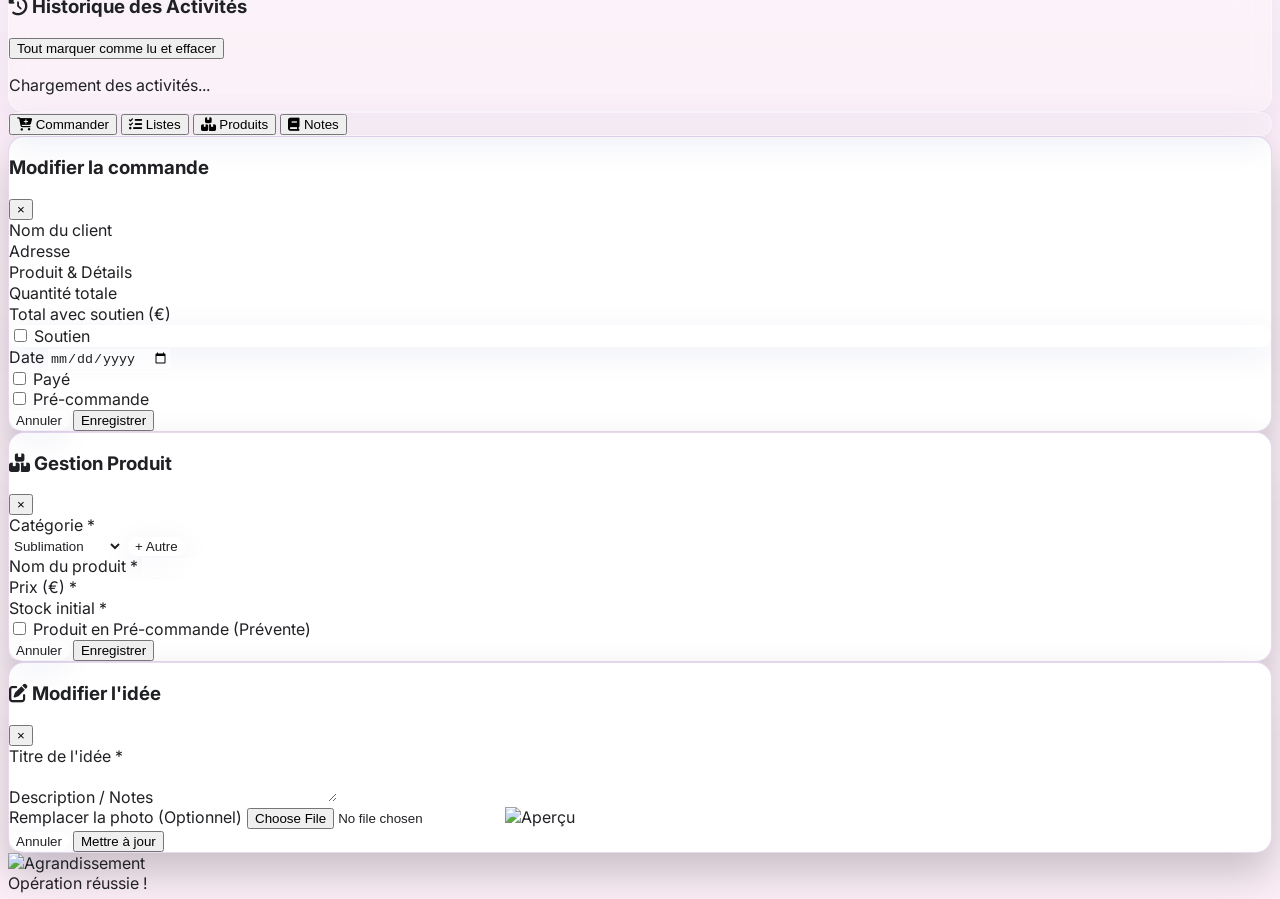
==== commit 5fc64d62: "Update Firebase configuration in index.html Signed-off-by: Spider1232 <118114282+Spider1232@users.no" ====
--- a/index.html
+++ b/index.html
@@ -733,15 +733,16 @@
         import { initializeApp } from "https://www.gstatic.com/firebasejs/10.12.0/firebase-app.js";
         import { getDatabase, ref, push, set, onValue, update, remove, get } from "https://www.gstatic.com/firebasejs/10.12.0/firebase-database.js";
 
-        const firebaseConfig = {
-            apiKey: "JOUW_API_KEY", 
-            authDomain: "cloudstockage-b1580.firebaseapp.com",
-            databaseURL: "https://cloudstockage-b1580-default-rtdb.europe-west1.firebasedatabase.app",
-            projectId: "cloudstockage-b1580",
-            storageBucket: "cloudstockage-b1580.appspot.com",
-            messagingSenderId: "524333606775",
-            appId: "JOUW_APP_ID"
-        };
+const firebaseConfig = {
+    apiKey: "AIzaSyAEH1mlBpf3wRKo6JB_vdVaC1Fz8je_TKk",
+    authDomain: "cloudstockage-b1580.firebaseapp.com",
+    databaseURL: "https://cloudstockage-b1580-default-rtdb.europe-west1.firebasedatabase.app",
+    projectId: "cloudstockage-b1580",
+    storageBucket: "cloudstockage-b1580.firebasestorage.app",
+    messagingSenderId: "524333606775",
+    appId: "1:524333606775:web:1cf8d68cc363f6314b6372",
+    measurementId: "G-99NH19MZ57"
+};
 
         const app = initializeApp(firebaseConfig);
         const db = getDatabase(app);
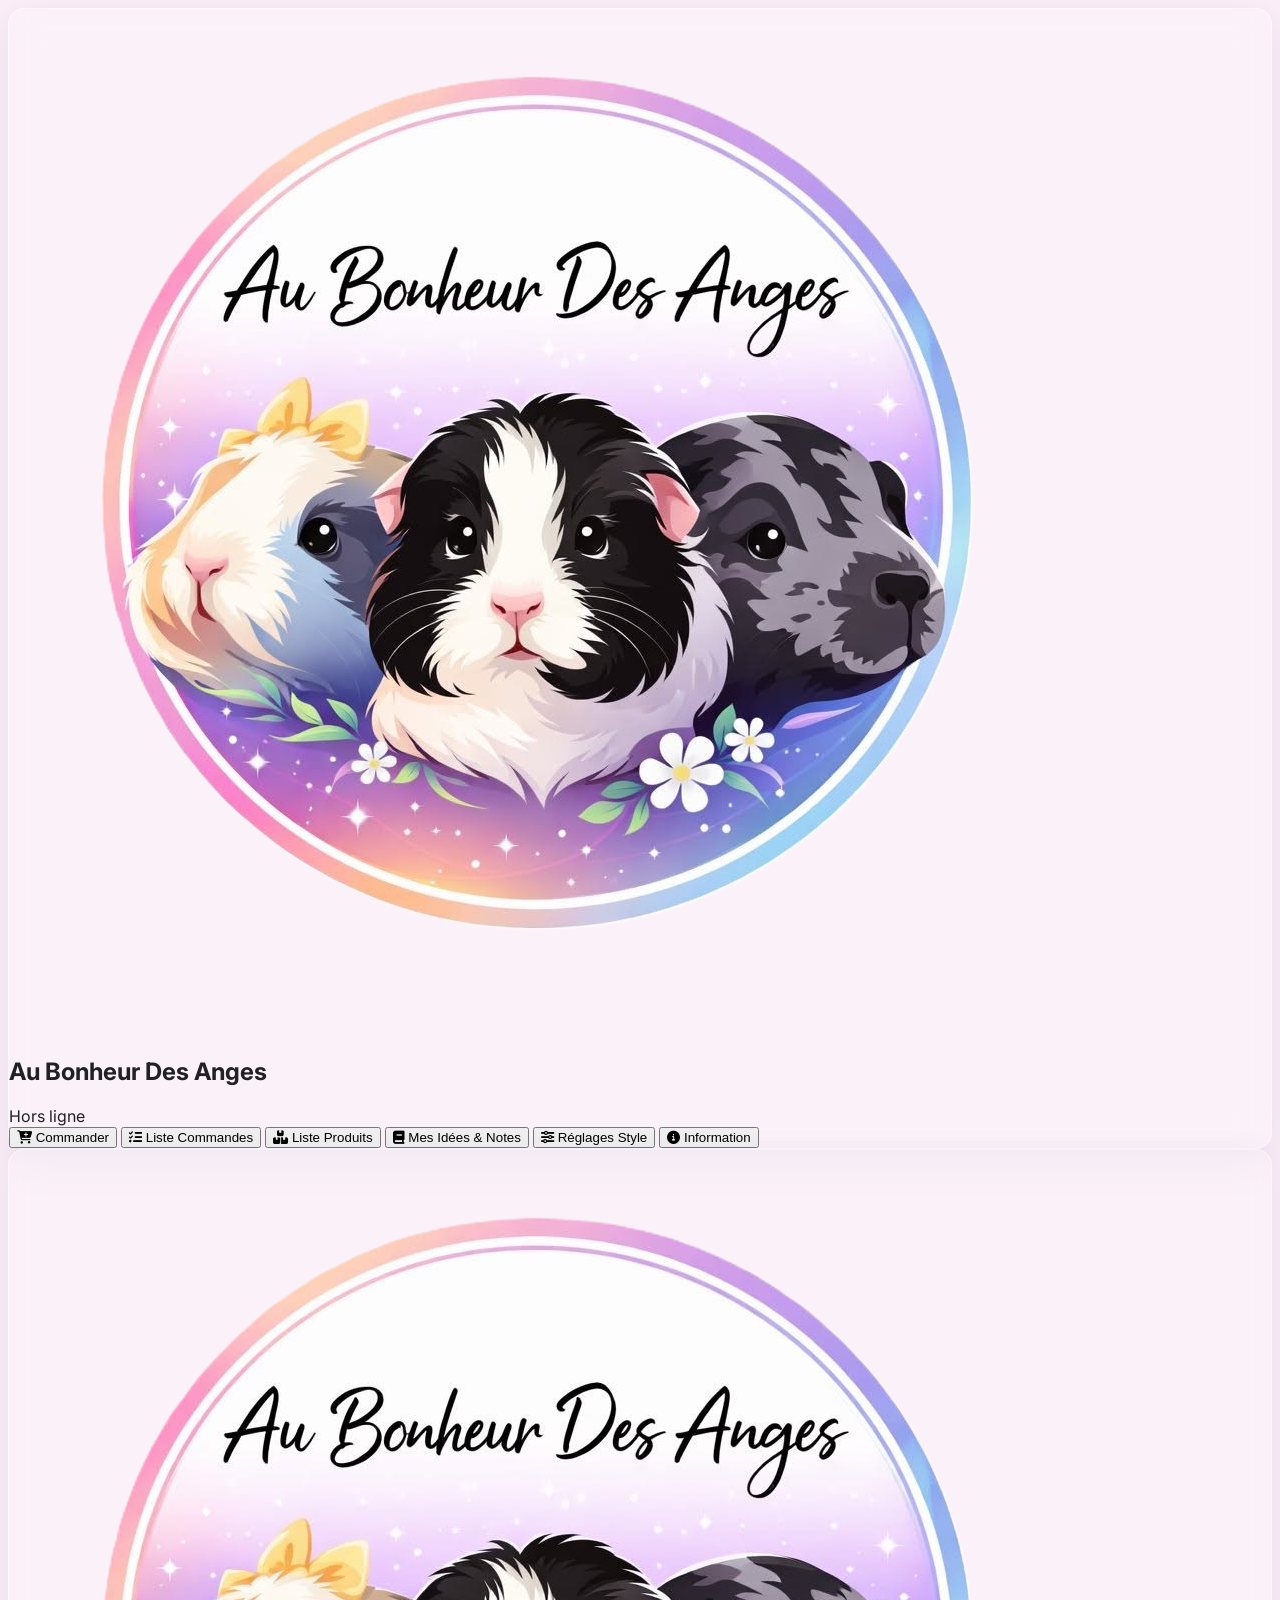
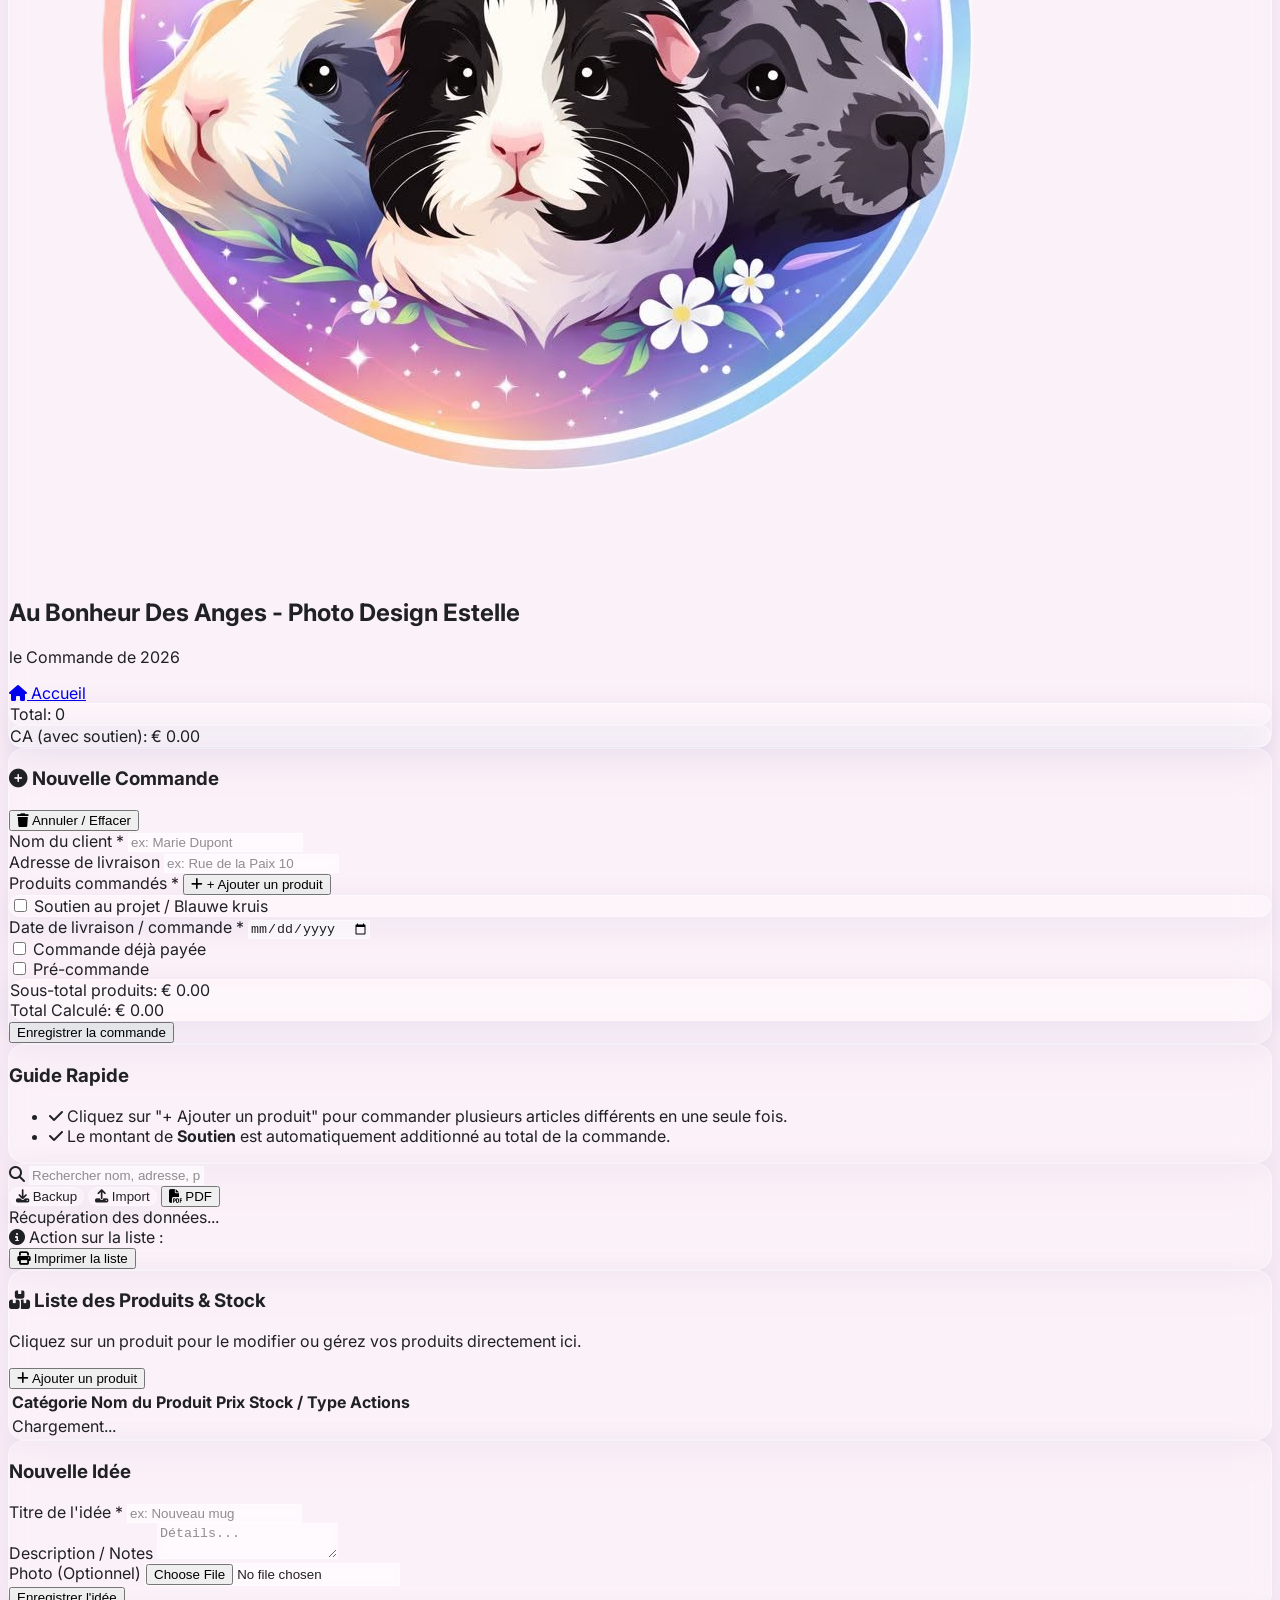
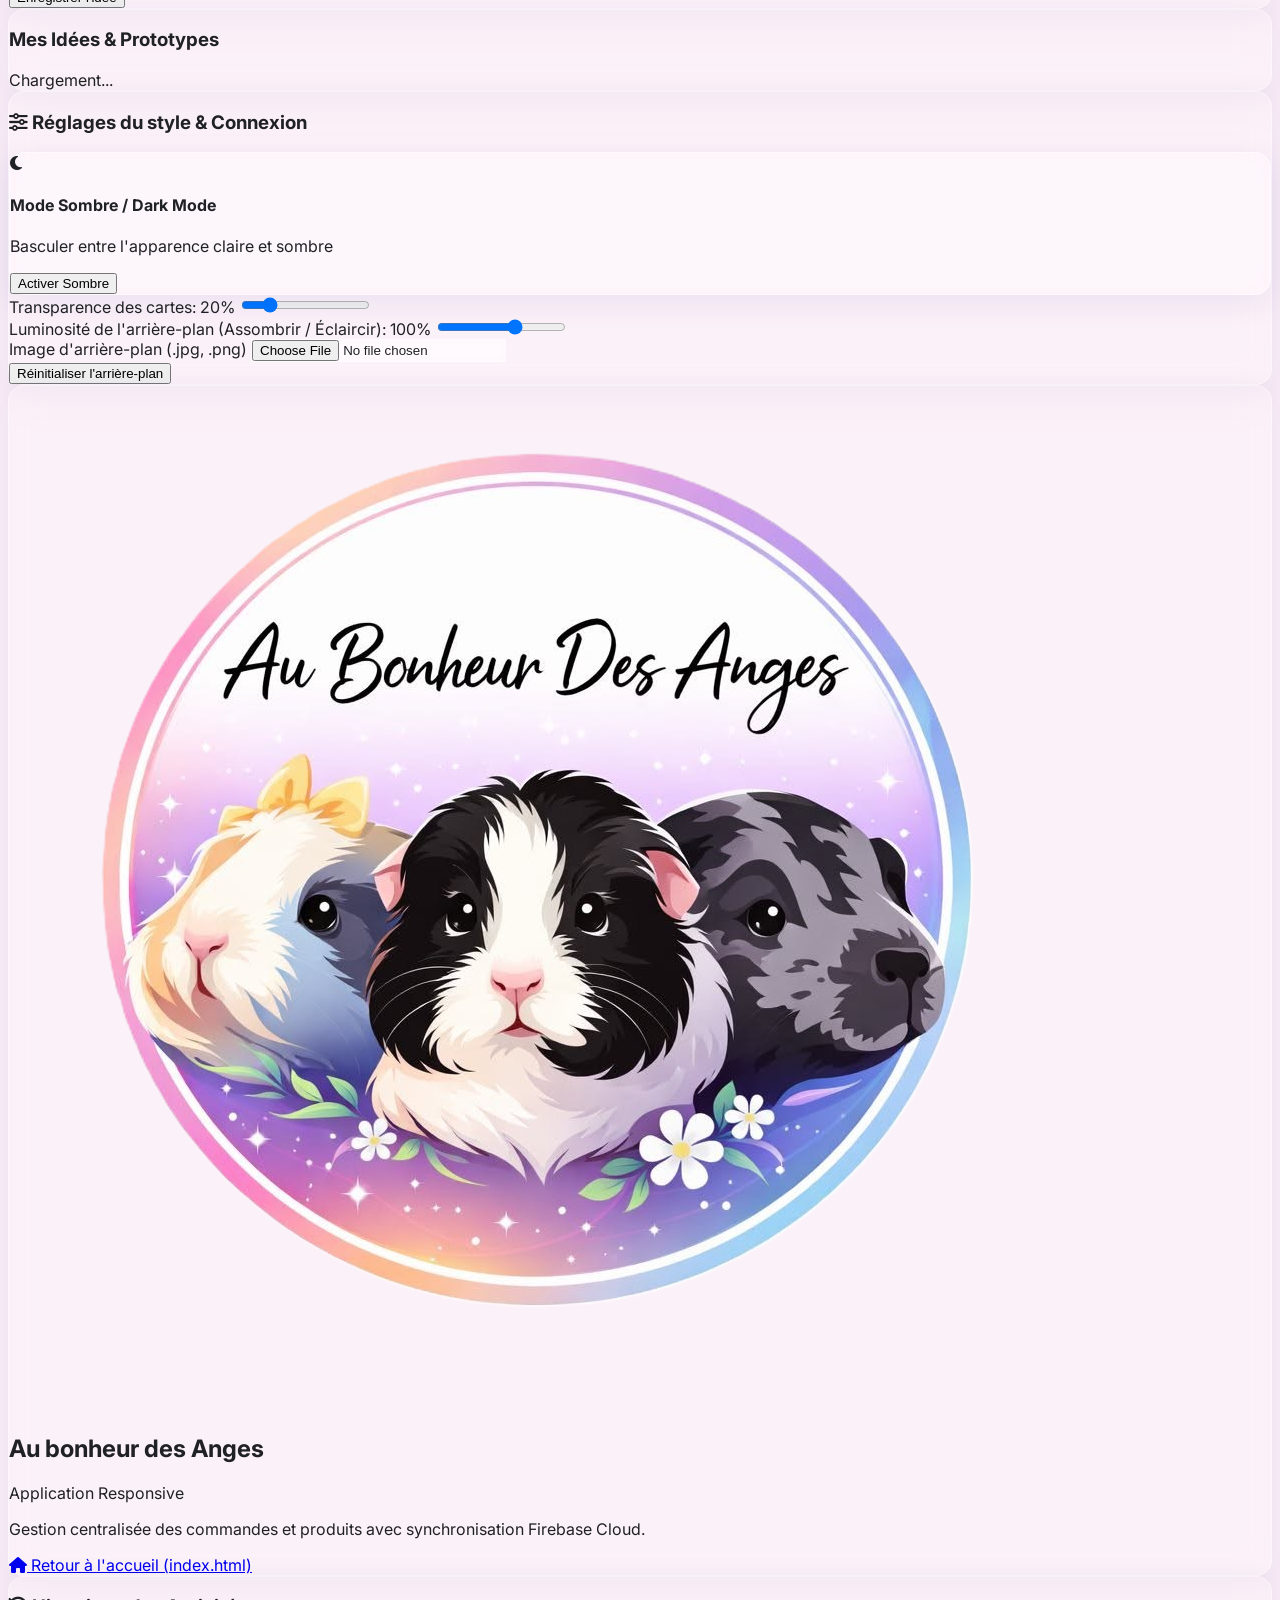
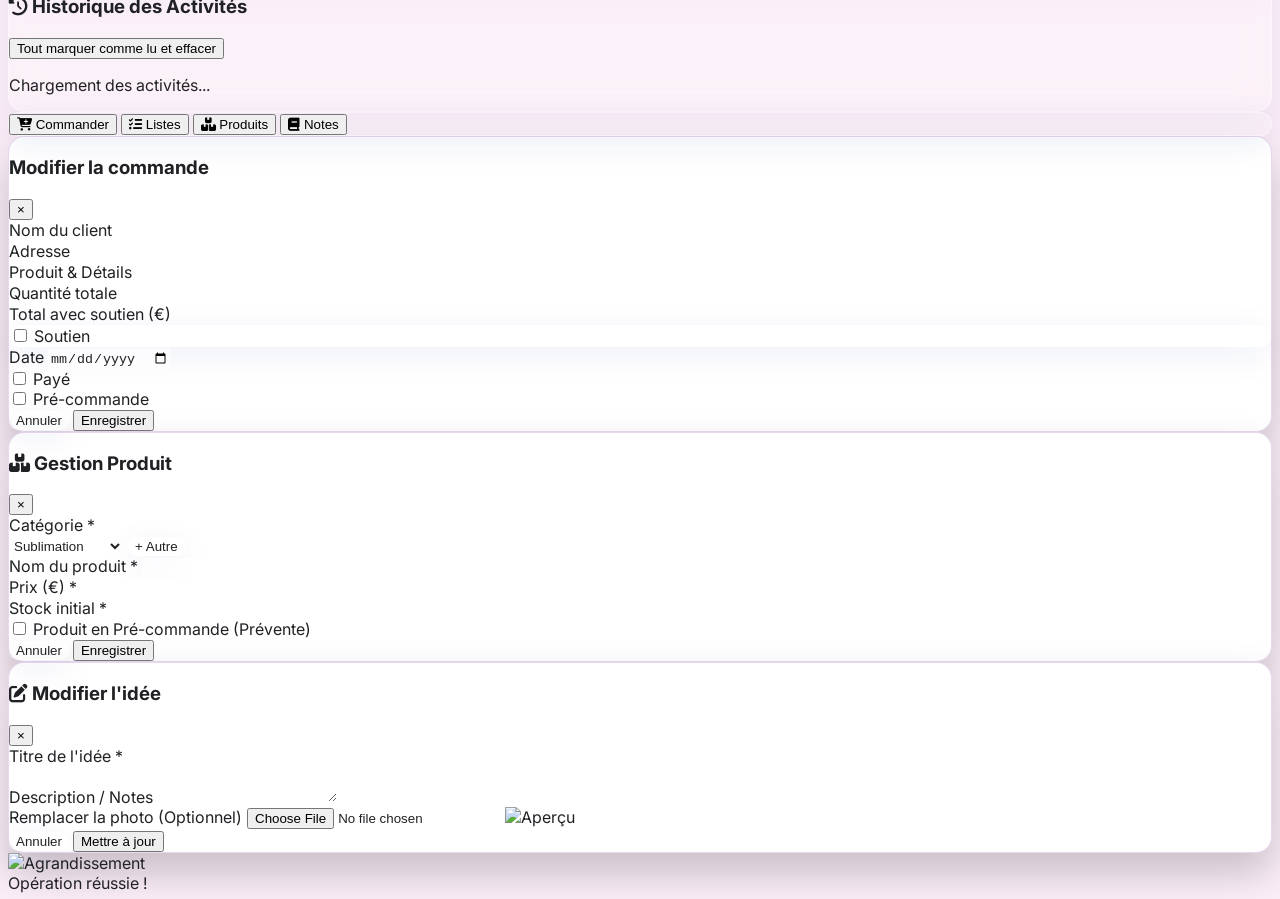
==== commit b8d7b841: "Update index.html" ====
--- a/index.html
+++ b/index.html
@@ -169,7 +169,7 @@
     <aside class="w-64 glass-card m-4 mr-0 flex flex-col justify-between p-5 z-20 shrink-0 hidden md:flex no-print">
         <div>
             <div class="flex items-center gap-3 pb-6 border-b border-purple-900/10">
-                <img src="logo.jpg" alt="Logo" class="w-12 h-12 rounded-full object-cover border-2 border-white/60 shadow-md" onerror="this.src='https://via.placeholder.com/48?text=ABDA'">
+                <img src="logo.jpg" alt="Logo" class="w-12 h-12 rounded-full object-cover border-2 border-white/60 shadow-md" onerror="this.style.display='none'">
                 <div>
                     <h1 class="font-bold text-sm leading-tight text-[#8e44ad]">Au Bonheur Des Anges</h1>
                     <div class="flex items-center gap-2 mt-1">
@@ -213,7 +213,7 @@
 
         <header class="glass-card p-4 mb-6 flex flex-wrap justify-between items-center gap-4 no-print">
             <div class="flex items-center gap-3">
-                <img src="logo.jpg" alt="Logo" class="w-10 h-10 rounded-full object-cover border-2 border-white/60 shadow-md md:hidden" onerror="this.src='https://via.placeholder.com/40?text=ABDA'">
+                <img src="logo.jpg" alt="Logo" class="w-10 h-10 rounded-full object-cover border-2 border-white/60 shadow-md md:hidden" onerror="this.style.display='none'">
                 <div>
                     <h2 class="text-xl font-bold text-[#8e44ad]">Au Bonheur Des Anges - Photo Design Estelle</h2>
                     <p class="text-xs opacity-75">le Commande de 2026</p>
@@ -528,7 +528,7 @@
         <!-- SECTIE 6: INFO -->
         <section id="info-section" class="dashboard-section space-y-6 hidden">
             <div class="glass-card p-6 max-w-2xl mx-auto space-y-6 text-center">
-                <img src="logo.jpg" alt="Logo" class="w-24 h-24 rounded-full mx-auto border-2 border-white/60 shadow-lg object-cover" onerror="this.src='https://via.placeholder.com/96'">
+                <img src="logo.jpg" alt="Logo" class="w-24 h-24 rounded-full mx-auto border-2 border-white/60 shadow-lg object-cover" onerror="this.style.display='none'">
                 <h2 class="text-xl font-bold text-[#8e44ad]">Au bonheur des Anges</h2>
                 <span class="inline-block bg-[#8e44ad]/15 text-[#8e44ad] border border-[#8e44ad]/30 text-xs px-3 py-1 rounded-full font-bold uppercase tracking-wider">Application Responsive</span>
                 <p class="text-sm opacity-80">Gestion centralisée des commandes et produits avec synchronisation Firebase Cloud.</p>
@@ -697,7 +697,7 @@
                 <h3 class="font-bold text-[#8e44ad] text-sm"><i class="fa-solid fa-pen-to-square mr-1"></i> Modifier l'idée</h3>
                 <button type="button" onclick="document.getElementById('editIdeaModal').classList.add('hidden')" class="text-xl font-bold opacity-60 hover:opacity-100">&times;</button>
             </div>
-            <form id="editIdeaForm" class="space-y-4" onsubmit="handleIdeaSubmit(event)">
+            <form id="editIdeaForm" class="space-y-4">
                 <input type="hidden" id="modalEditIdeaId">
                 <div>
                     <label class="block text-xs font-semibold opacity-80 mb-1">Titre de l'idée *</label>
@@ -755,17 +755,13 @@
 
         // Helper om het exacte totaal van een bestelling (inclusief soutien) te berekenen
         function getOrderGrandTotal(item) {
+            const storedPrijs = parseFloat(item.prijs);
+            if (storedPrijs > 0) return storedPrijs;
+            // Fallback voor oude bestellingen zonder opgeslagen totaal
             const soutien = item.hasSteungeld ? (parseFloat(item.steungeldBedrag) || 0) : 0;
-            if (item.items && Array.isArray(item.items) && item.items.length > 0) {
-                const prodSum = item.items.reduce((acc, it) => acc + ((parseFloat(it.aantal) || 1) * (parseFloat(it.prijs) || 0)), 0);
-                // Als prijs al gelijk is aan prodSum + soutien (of manueel aangepast), gebruik prijs; anders tel soutien erbij
-                const storedPrijs = parseFloat(item.prijs) || 0;
-                if (Math.abs(storedPrijs - prodSum) < 0.01 && soutien > 0) {
-                    return prodSum + soutien;
-                }
-                return storedPrijs > 0 ? storedPrijs : (prodSum + soutien);
-            }
-            return parseFloat(item.prijs) || 0;
+            const prodSum = (item.items || []).reduce(
+                (acc, it) => acc + ((parseFloat(it.aantal) || 1) * (parseFloat(it.prijs) || 0)), 0);
+            return prodSum + soutien;
         }
 
         window.toggleSteungeldInput = function() {
@@ -899,6 +895,16 @@
             reader.onload = async function(e) {
                 try {
                     const importedData = JSON.parse(e.target.result);
+                    if (!importedData || typeof importedData !== 'object' || Array.isArray(importedData)) {
+                        throw new Error("Le fichier ne contient pas une sauvegarde valide.");
+                    }
+                    const resume = Object.keys(importedData)
+                        .map(k => `${k} : ${Object.keys(importedData[k] || {}).length} élément(s)`)
+                        .join('\n');
+                    if (!confirm(`Ce fichier contient :\n${resume}\n\nLes données actuelles seront REMPLACÉES. Continuer ?`)) {
+                        return;
+                    }
+                    await downloadBackup(); // sauvegarde de sécurité avant l'import
                     await set(ref(db), importedData);
                     await logActivity("Restauration (Import) de la base de données effectuée");
                     showToast("Données importées avec succès !");
@@ -1758,7 +1764,9 @@
         };
 
         window.updateOpacity = function(val) {
-            document.documentElement.style.setProperty('--glass-bg', isDarkTheme() ? `rgba(30, 30, 40, ${val})` : `rgba(255, 255, 255, ${val})`);
+            document.body.style.setProperty('--glass-bg', isDarkTheme()
+                ? `rgba(30, 30, 40, ${val})`
+                : `rgba(255, 255, 255, ${val})`);
             document.getElementById('opacityVal').textContent = Math.round(val * 100) + "%";
             localStorage.setItem("appGlassOpacity", val);
         };
@@ -1862,4 +1870,4 @@
         window.closeLightbox = () => document.getElementById("lightboxModal").classList.add("hidden");
     </script>
 </body>
-</html>
+</html>
